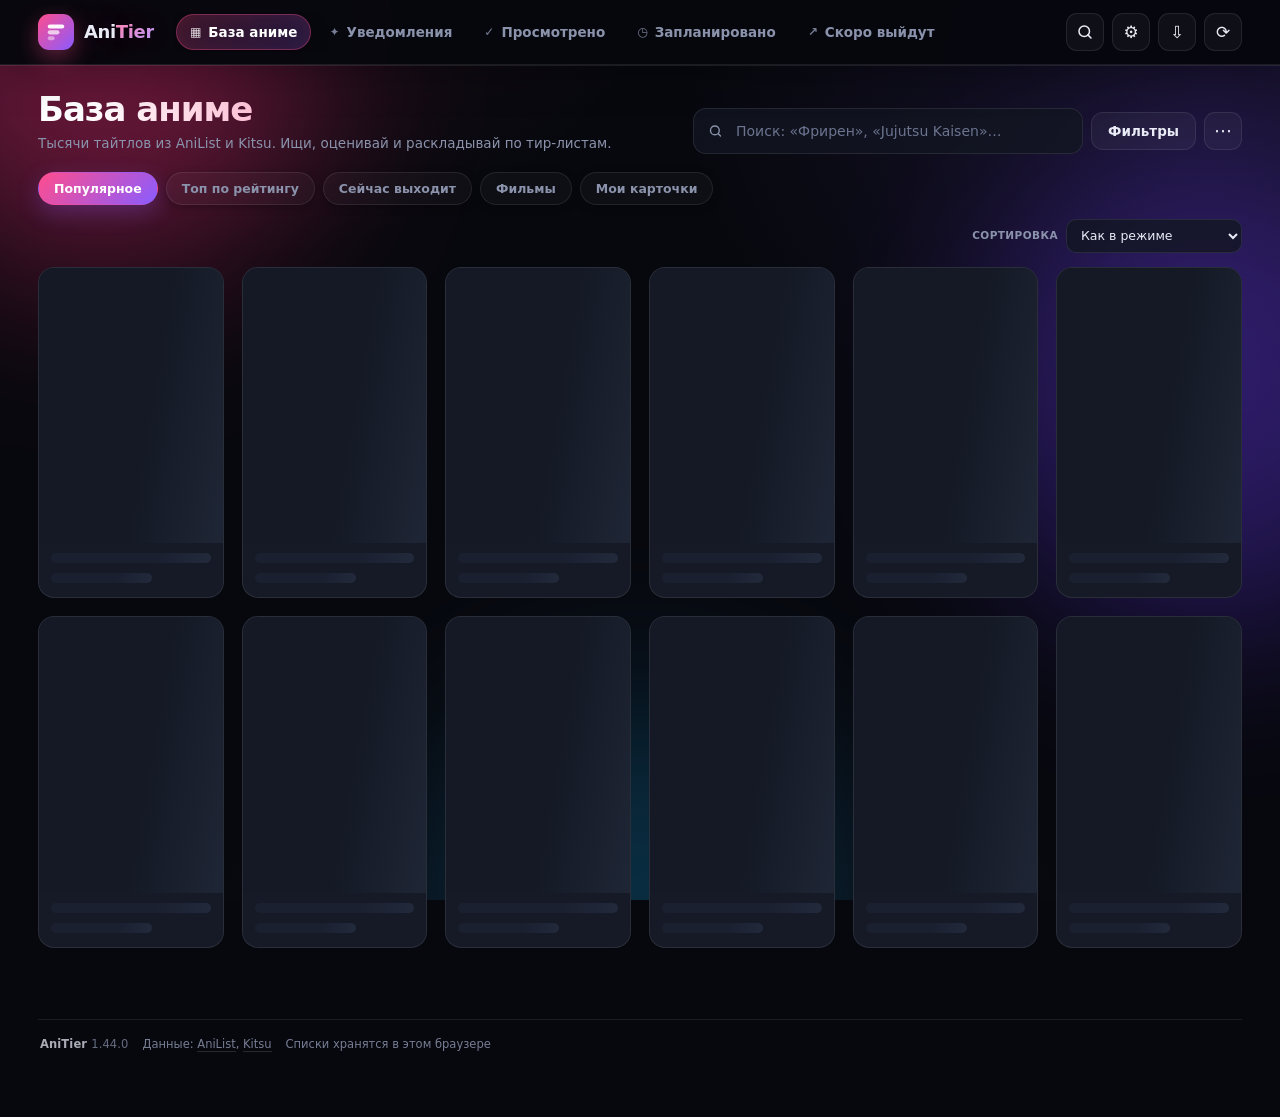
==== index.html @ 74ff4958 "Скачивать обновление прямо в приложении" ====
<!doctype html>
<html lang="ru">
<head>
<meta charset="utf-8">
<meta name="viewport" content="width=device-width, initial-scale=1">
<title>AniTier — база аниме и тир-листы</title>
<meta name="description" content="База аниме, уведомления о премьерах, тир-листы просмотренного и запланированного, календарь скорых премьер.">
<meta http-equiv="Content-Security-Policy" content="default-src 'self' data: blob:; base-uri 'self'; object-src 'none'; script-src 'self' https://accounts.google.com; style-src 'self' 'unsafe-inline' https://fonts.googleapis.com; img-src 'self' data: blob: https:; font-src 'self' data: https://fonts.gstatic.com; connect-src 'self' data: blob: https://graphql.anilist.co https://api.github.com https://kitsu.io https://api.mymemory.translated.net https://translate.googleapis.com https://query.wikidata.org https://www.googleapis.com https://accounts.google.com https://oauth2.googleapis.com; frame-src https://www.tiktok.com; media-src 'self' data: blob: https:; manifest-src 'self'">
<meta name="anitier-google-client-id" content="">
<link rel="icon" href="data:image/svg+xml,%3Csvg xmlns='http://www.w3.org/2000/svg' viewBox='0 0 64 64'%3E%3Cdefs%3E%3ClinearGradient id='g' x1='0' y1='0' x2='1' y2='1'%3E%3Cstop offset='0' stop-color='%23ff4d8d'/%3E%3Cstop offset='1' stop-color='%238a5cff'/%3E%3C/linearGradient%3E%3C/defs%3E%3Crect width='64' height='64' rx='16' fill='url(%23g)'/%3E%3Ctext x='32' y='45' font-family='Arial' font-size='34' font-weight='700' fill='white' text-anchor='middle'%3ES%3C/text%3E%3C/svg%3E">
<link rel="preconnect" href="https://fonts.googleapis.com">
<link rel="preconnect" href="https://fonts.gstatic.com" crossorigin>
<link href="https://fonts.googleapis.com/css2?family=Manrope:wght@400;600;700;800&display=swap" rel="stylesheet">
<link rel="stylesheet" href="styles.css?v=1.44.0">
</head>
<body>

<div class="bg-orbs" aria-hidden="true"><span></span><span></span><span></span></div>

<header class="topbar">
  <a class="brand" href="#" data-action="tab" data-tab="db" aria-label="AniTier — на главную">
    <span class="brand-mark" aria-hidden="true">
      <svg viewBox="0 0 32 32" width="22" height="22"><rect x="4" y="5" width="24" height="6" rx="3" fill="#fff" opacity=".95"/><rect x="4" y="13.5" width="17" height="6" rx="3" fill="#fff" opacity=".7"/><rect x="4" y="22" width="10" height="6" rx="3" fill="#fff" opacity=".45"/></svg>
    </span>
    <span class="brand-name">Ani<span>Tier</span></span>
  </a>

  <nav class="tabs" role="tablist" aria-label="Разделы">
    <button class="tab is-active" role="tab" id="tab-db" aria-selected="true" aria-controls="view-db" tabindex="0" data-action="tab" data-tab="db"><span class="tab-ico" aria-hidden="true">▦</span><span>База аниме</span></button>
    <button class="tab" role="tab" id="tab-notifications" aria-selected="false" aria-controls="view-notifications" tabindex="-1" data-action="tab" data-tab="notifications">
      <span class="tab-ico" aria-hidden="true">✦</span><span>Уведомления</span>
      <b class="badge" id="bell-badge" hidden>0</b>
    </button>
    <button class="tab" role="tab" id="tab-watched" aria-selected="false" aria-controls="view-watched" tabindex="-1" data-action="tab" data-tab="watched">
      <span class="tab-ico" aria-hidden="true">✓</span><span>Просмотрено</span>
      <b class="count" id="count-watched">0</b>
    </button>
    <button class="tab" role="tab" id="tab-planned" aria-selected="false" aria-controls="view-planned" tabindex="-1" data-action="tab" data-tab="planned">
      <span class="tab-ico" aria-hidden="true">◷</span><span>Запланировано</span>
      <b class="count" id="count-planned">0</b>
    </button>
    <button class="tab" role="tab" id="tab-upcoming" aria-selected="false" aria-controls="view-upcoming" tabindex="-1" data-action="tab" data-tab="upcoming"><span class="tab-ico" aria-hidden="true">↗</span><span>Скоро выйдут</span></button>
  </nav>

  <div class="topbar-actions">
    <button class="icon-btn" data-action="open-command" title="Поиск по всему (Ctrl+K)" aria-label="Глобальный поиск">
      <svg viewBox="0 0 24 24" width="18" height="18" fill="none" stroke="currentColor" stroke-width="2" stroke-linecap="round" aria-hidden="true"><circle cx="11" cy="11" r="7"/><path d="M20 20l-4.2-4.2"/></svg>
    </button>
    <button class="icon-btn" data-action="open-settings" title="Настройки" aria-label="Настройки">⚙</button>
    <button class="icon-btn" data-action="open-backup" title="Резервная копия" aria-label="Резервная копия">⇩</button>
    <button class="icon-btn" data-action="refresh" title="Обновить текущую вкладку" aria-label="Обновить">⟳</button>
  </div>
</header>

<main class="wrap">

  <div class="offline-banner" id="offline-banner" hidden>
    <span id="offline-text">⚠ Нет связи с API — показаны демо-данные.</span>
    <button class="btn btn-tiny" data-action="retry-all">Повторить</button>
  </div>

  <!-- ================= БАЗА ================= -->
  <section class="view" id="view-db" role="tabpanel" aria-label="База аниме">
    <div class="section-head">
      <div class="section-title">
        <h1>База аниме</h1>
        <p class="sub">Тысячи тайтлов из AniList и Kitsu. Ищи, оценивай и раскладывай по тир-листам.</p>
      </div>
      <div class="db-tools">
        <div class="search">
          <input id="search-input" type="search" placeholder="Поиск: «Фрирен», «Jujutsu Kaisen»…" autocomplete="off" list="search-history" aria-label="Поиск аниме">
        <datalist id="search-history"></datalist>
        </div>
        <button class="btn btn-ghost filter-toggle" data-action="toggle-filters" aria-expanded="false" aria-controls="db-filters">
          Фильтры <b class="filter-count" id="filter-count" hidden>0</b>
        </button>
        <div class="db-more">
          <button type="button" class="icon-btn db-more-btn" data-action="db-more-menu" aria-haspopup="true" aria-expanded="false" aria-controls="db-more-menu" aria-label="Ещё действия на вкладке">⋯</button>
          <div class="db-more-menu" id="db-more-menu" hidden>
            <div class="db-more-field">
              <span>Язык поиска</span>
              <select id="search-lang" aria-label="Язык поиска">
                <option value="auto">Авто</option>
                <option value="ru">Русский</option>
                <option value="en">English</option>
                <option value="ja">日本語</option>
              </select>
            </div>
            <button type="button" class="db-more-item" data-action="new-custom">＋ Своя карточка</button>
            <button type="button" class="db-more-item" data-action="random-db">🎲 Случайное</button>
            <button type="button" class="db-more-item" id="db-hide-mine" data-action="toggle-hide-mine" aria-pressed="false">Скрыть мои списки</button>
          </div>
        </div>
      </div>
    </div>

    <div class="filters" id="db-filters" hidden>
      <div class="filter-field filter-multi">
        <span id="filter-type-label">Тип</span>
        <button type="button" class="filter-multi-btn" data-action="filter-menu" data-filter-menu="type" aria-haspopup="true" aria-expanded="false" aria-labelledby="filter-type-label">
          <span class="filter-multi-value" data-filter-value="type">Любой</span>
          <span class="filter-multi-caret" aria-hidden="true">▾</span>
        </button>
        <div class="filter-menu" data-filter-panel="type" role="group" aria-labelledby="filter-type-label" hidden></div>
      </div>
      <div class="filter-field filter-multi">
        <span id="filter-status-label">Статус</span>
        <button type="button" class="filter-multi-btn" data-action="filter-menu" data-filter-menu="status" aria-haspopup="true" aria-expanded="false" aria-labelledby="filter-status-label">
          <span class="filter-multi-value" data-filter-value="status">Любой</span>
          <span class="filter-multi-caret" aria-hidden="true">▾</span>
        </button>
        <div class="filter-menu" data-filter-panel="status" role="group" aria-labelledby="filter-status-label" hidden></div>
      </div>
      <div class="filter-field filter-multi">
        <span id="filter-year-label">Год</span>
        <button type="button" class="filter-multi-btn" data-action="filter-menu" data-filter-menu="year" aria-haspopup="true" aria-expanded="false" aria-labelledby="filter-year-label">
          <span class="filter-multi-value" data-filter-value="year">Любой</span>
          <span class="filter-multi-caret" aria-hidden="true">▾</span>
        </button>
        <div class="filter-menu" data-filter-panel="year" role="group" aria-labelledby="filter-year-label" hidden></div>
      </div>
      <div class="filter-field filter-multi">
        <span id="filter-genre-label">Жанр</span>
        <button type="button" class="filter-multi-btn" data-action="filter-menu" data-filter-menu="genre" aria-haspopup="true" aria-expanded="false" aria-labelledby="filter-genre-label">
          <span class="filter-multi-value" data-filter-value="genre">Любой</span>
          <span class="filter-multi-caret" aria-hidden="true">▾</span>
        </button>
        <div class="filter-menu" data-filter-panel="genre" role="group" aria-labelledby="filter-genre-label" hidden></div>
      </div>
      <div class="filter-field filter-multi filter-tags">
        <span id="filter-tags-label">Теги</span>
        <button type="button" class="filter-multi-btn" data-action="filter-menu" data-filter-menu="tags" aria-haspopup="true" aria-expanded="false" aria-labelledby="filter-tags-label">
          <span class="filter-multi-value" data-filter-value="tags">Любой</span>
          <span class="filter-multi-caret" aria-hidden="true">▾</span>
        </button>
        <div class="filter-menu filter-menu-wide" data-filter-panel="tags" role="group" aria-labelledby="filter-tags-label" hidden></div>
      </div>
      <label class="filter-field filter-score-field">
        <span>Рейтинг <b class="filter-score-value" id="filter-score-value">Любой</b></span>
        <input id="filter-score" data-filter="minScore" type="range" min="0" max="10" step="1" value="0" aria-label="Минимальный рейтинг">
        <span class="filter-score-scale" aria-hidden="true"><span>0</span><span>5</span><span>10</span></span>
      </label>
      <button class="btn btn-ghost filter-reset" data-action="reset-filters">Сбросить</button>
    </div>

    <div class="chips" id="db-modes">
      <button class="chip is-active" data-action="mode" data-mode="popular">Популярное</button>
      <button class="chip" data-action="mode" data-mode="score">Топ по рейтингу</button>
      <button class="chip" data-action="mode" data-mode="airing">Сейчас выходит</button>
      <button class="chip" data-action="mode" data-mode="movie">Фильмы</button>
      <button class="chip" data-action="mode" data-mode="custom">Мои карточки</button>
      <button class="chip" data-action="random-db" style="display:none" aria-hidden="true">Случайное</button>
    </div>

    <div class="db-sort-row">
      <label class="filter-field db-sort-field">
        <span>Сортировка</span>
        <select id="db-sort" data-db-sort aria-label="Сортировка базы">
          <option value="default">Как в режиме</option>
          <option value="popular">По популярности</option>
          <option value="score">По оценке</option>
          <option value="newest">Сначала новые</option>
          <option value="title">По названию</option>
        </select>
      </label>
    </div>

    <section class="continue-block" id="continue-block" aria-label="Продолжить просмотр" hidden>
      <div class="continue-head">
        <h2>Продолжить просмотр</h2>
        <span class="sub">Начатые тайтлы из «Просмотрено»</span>
        <button type="button" class="chip continue-toggle" data-action="toggle-continue" aria-expanded="true" aria-controls="continue-row">Свернуть</button>
      </div>
      <div class="continue-row" id="continue-row"></div>
    </section>

    <div class="db-status" id="db-status" role="status" aria-live="polite"></div>
    <div class="grid" id="db-grid"></div>
    <div class="load-row">
      <button class="btn btn-ghost" data-action="load-more" id="db-more" hidden>Следующая страница</button>
    </div>
    <div class="db-sentinel" id="db-sentinel" aria-hidden="true"></div>
  </section>

  <!-- ================= УВЕДОМЛЕНИЯ ================= -->
  <section class="view" id="view-notifications" role="tabpanel" aria-label="Уведомления" hidden>
    <div class="section-head">
      <div class="section-title">
        <h1>Уведомления</h1>
        <p class="sub">Свежие премьеры и только что завершившиеся тайтлы. Отмечай просмотренные серии прямо в списке.</p>
      </div>
      <button class="btn btn-ghost" data-action="refresh-notifications">Обновить</button>
    </div>
    <div class="notif-feed" id="notif-list"></div>
  </section>

  <!-- ================= ПРОСМОТРЕНО ================= -->
  <section class="view" id="view-watched" role="tabpanel" aria-label="Просмотрено" hidden>
    <div class="section-head">
      <div class="section-title">
        <h1>Просмотрено</h1>
        <p class="sub">Разложи тайтлы по тирам — от S до F. Карточки перетаскиваются мышью или долгим нажатием.</p>
      </div>
      <div class="head-actions">
        <button class="btn btn-ghost" data-action="find-more">+ Добавить тайтл</button>
        <div class="list-more">
          <button type="button" class="icon-btn list-more-btn" data-action="list-more-menu" data-list="watched" aria-haspopup="true" aria-expanded="false" aria-label="Ещё действия">⋯</button>
          <div class="list-more-menu" data-list-menu="watched" hidden>
            <button type="button" class="list-more-item" data-action="open-stats">Статистика</button>
            <button type="button" class="list-more-item" data-action="exchange-export" data-list="watched">Экспорт</button>
            <button type="button" class="list-more-item" data-action="exchange-import">Импорт</button>
          </div>
        </div>
      </div>
    </div>
    <div class="list-summary" id="summary-watched"></div>
    <div class="list-tools" id="list-tools-watched" data-list-tools="watched"></div>
    <div class="db-status" id="list-status-watched" role="status" aria-live="polite"></div>
    <div class="tierlist" id="tiers-watched"></div>
  </section>

  <!-- ================= ЗАПЛАНИРОВАНО ================= -->
  <section class="view" id="view-planned" role="tabpanel" aria-label="Запланировано посмотреть" hidden>
    <div class="section-head">
      <div class="section-title">
        <h1>Запланировано посмотреть</h1>
        <p class="sub">Собери вишлист и расставь приоритеты по тирам: что смотреть первым.</p>
      </div>
      <div class="head-actions">
        <button class="btn btn-ghost" data-action="find-more">+ Добавить тайтл</button>
        <div class="list-more">
          <button type="button" class="icon-btn list-more-btn" data-action="list-more-menu" data-list="planned" aria-haspopup="true" aria-expanded="false" aria-label="Ещё действия">⋯</button>
          <div class="list-more-menu" data-list-menu="planned" hidden>
            <button type="button" class="list-more-item" data-action="random-planned" data-list="planned">🎲 Что посмотреть?</button>
            <button type="button" class="list-more-item" data-action="exchange-export" data-list="planned">Экспорт</button>
            <button type="button" class="list-more-item" data-action="exchange-import">Импорт</button>
          </div>
        </div>
      </div>
    </div>
    <div class="list-summary" id="summary-planned"></div>
    <div class="list-tools" id="list-tools-planned" data-list-tools="planned"></div>
    <div class="db-status" id="list-status-planned" role="status" aria-live="polite"></div>
    <div class="tierlist" id="tiers-planned"></div>
  </section>

  <!-- ================= СКОРО ВЫЙДУТ ================= -->
  <section class="view" id="view-upcoming" role="tabpanel" aria-label="Скоро выйдут" hidden>
    <div class="section-head">
      <div class="section-title">
        <h1>Скоро выйдут</h1>
        <p class="sub">Премьеры с завтрашнего дня до трёх месяцев вперёд. Тайтлы из «Просмотрено» и «Запланировано» сюда не попадают.</p>
      </div>
      <button class="btn btn-ghost" data-action="refresh-upcoming">Обновить</button>
    </div>
    <div class="upcoming-tools" id="upcoming-tools">
      <div class="upcoming-bar">
        <div class="search">
          <input id="upcoming-search" type="search" placeholder="Поиск премьеры: название, жанр, студия" autocomplete="off" aria-label="Поиск премьеры">
        </div>
        <button class="btn btn-ghost" type="button" id="upcoming-mine" data-action="toggle-upcoming-mine" aria-pressed="false"><span class="when-wide">Только мои серии</span><span class="when-narrow">Мои серии</span></button>
        <button class="btn btn-ghost filter-toggle" type="button" data-action="toggle-upcoming-filters" aria-expanded="false" aria-controls="upcoming-filters">
          Фильтры <b class="filter-count" id="upcoming-filter-count" hidden>0</b>
        </button>
        <div class="upcoming-more">
          <button type="button" class="icon-btn" data-action="upcoming-more-menu" aria-haspopup="true" aria-expanded="false" aria-controls="upcoming-more-menu" aria-label="Ещё действия">⋯</button>
          <div class="upcoming-more-menu" id="upcoming-more-menu" hidden>
            <button type="button" class="upcoming-more-item" data-action="export-ics">Экспорт .ics</button>
            <button type="button" class="upcoming-more-item" data-action="reset-upcoming">Сбросить фильтры</button>
          </div>
        </div>
      </div>
      <div class="filters upcoming-filters" id="upcoming-filters" hidden>
        <label class="filter-field">
          <span>Тип</span>
          <select id="upcoming-type" data-upcoming="type" aria-label="Тип премьеры">
            <option value="">Любой</option>
          </select>
        </label>
        <label class="filter-field">
          <span>Жанр</span>
          <select id="upcoming-genre" data-upcoming="genre" aria-label="Жанр премьеры">
            <option value="">Любой</option>
          </select>
        </label>
        <label class="filter-field">
          <span>Месяц</span>
          <select id="upcoming-month" data-upcoming="month" aria-label="Месяц премьеры">
            <option value="">Все месяцы</option>
          </select>
        </label>
        <label class="filter-field">
          <span>Порядок</span>
          <select id="upcoming-sort" data-upcoming="sort" aria-label="Порядок премьер">
            <option value="date">По дате</option>
            <option value="title">По названию</option>
          </select>
        </label>
      </div>
    </div>
    <div class="db-status" id="upcoming-status" role="status" aria-live="polite"></div>
    <div class="grid upcoming-grid" id="upcoming-grid"></div>
  </section>

  <footer class="footer">
    <span class="footer-brand">AniTier <span id="footer-version"></span></span>
    <span class="footer-item">Данные: <a href="https://anilist.co" target="_blank" rel="noopener">AniList</a>, <a href="https://kitsu.io" target="_blank" rel="noopener">Kitsu</a></span>
    <span class="footer-item">Списки хранятся в этом браузере</span>
  </footer>
</main>

<!-- ================= МОДАЛКА ================= -->
<div class="modal" id="modal" hidden>
  <div class="modal-backdrop" data-action="close-modal"></div>
  <div class="modal-panel" role="dialog" aria-modal="true" aria-labelledby="modal-title" aria-describedby="modal-content" tabindex="-1">
    <button class="modal-close" data-action="close-modal" aria-label="Закрыть">✕</button>
    <div id="modal-content"></div>
  </div>
</div>

<!-- ================= ОБМЕН ТИР-ЛИСТАМИ ================= -->
<div class="modal" id="exchange-modal" hidden>
  <div class="modal-backdrop" data-action="close-exchange"></div>
  <div class="modal-panel exchange-panel" id="exchange-panel" role="dialog" aria-modal="true" aria-labelledby="exchange-title" aria-describedby="exchange-content" tabindex="-1">
    <button class="modal-close" data-action="close-exchange" aria-label="Закрыть">✕</button>
    <div class="exchange-content" id="exchange-content"></div>
  </div>
</div>

<!-- ================= РЕЗЕРВНАЯ КОПИЯ ================= -->
<div class="modal" id="backup-modal" hidden>
  <div class="modal-backdrop" data-action="close-backup"></div>
  <div class="modal-panel backup-panel" id="backup-panel" role="dialog" aria-modal="true" aria-labelledby="backup-title" aria-describedby="backup-content" tabindex="-1">
    <button class="modal-close" data-action="close-backup" aria-label="Закрыть">✕</button>
    <div class="backup-content" id="backup-content"></div>
  </div>
</div>

<!-- ================= НАСТРОЙКИ ================= -->
<div class="modal" id="settings-modal" hidden>
  <div class="modal-backdrop" data-action="close-settings"></div>
  <div class="modal-panel backup-panel" id="settings-panel" role="dialog" aria-modal="true" aria-labelledby="settings-title" aria-describedby="settings-content" tabindex="-1">
    <button class="modal-close" data-action="close-settings" aria-label="Закрыть">✕</button>
    <div class="backup-content" id="settings-content"></div>
  </div>
</div>

<!-- ================= ГЛОБАЛЬНЫЙ ПОИСК ================= -->
<div class="modal command-modal" id="command-modal" hidden>
  <div class="modal-backdrop" data-action="close-command"></div>
  <div class="modal-panel command-panel" id="command-panel" role="dialog" aria-modal="true" aria-labelledby="command-title" aria-describedby="command-desc" tabindex="-1">
    <button class="modal-close" data-action="close-command" aria-label="Закрыть">✕</button>
    <div class="command-content">
      <h2 class="visually-hidden" id="command-title">Поиск по AniTier</h2>
      <div class="command-search">
        <span class="command-search-icon" aria-hidden="true">⌕</span>
        <input id="command-input" type="search" placeholder="Тайтл, список или база…" autocomplete="off" aria-label="Поиск по всему" role="combobox" aria-autocomplete="list" aria-expanded="true" aria-controls="command-results">
        <kbd class="command-key">Esc</kbd>
      </div>
      <div class="command-results" id="command-results" role="listbox" aria-label="Результаты поиска"></div>
      <div class="command-hint" id="command-desc">
        <span><kbd>↑</kbd><kbd>↓</kbd> выбрать</span>
        <span><kbd>Enter</kbd> открыть</span>
        <span><kbd>Ctrl</kbd>+<kbd>K</kbd> закрыть</span>
      </div>
    </div>
  </div>
</div>

<!-- ================= СТАТИСТИКА ================= -->
<div class="modal" id="stats-modal" hidden>
  <div class="modal-backdrop" data-action="close-stats"></div>
  <div class="modal-panel stats-panel" id="stats-panel" role="dialog" aria-modal="true" aria-labelledby="stats-title" aria-describedby="stats-content" tabindex="-1">
    <button class="modal-close" data-action="close-stats" aria-label="Закрыть">✕</button>
    <div class="stats-content" id="stats-content"></div>
  </div>
</div>

<!-- ================= СВОЯ КАРТОЧКА ================= -->
<div class="modal" id="custom-modal" hidden>
  <div class="modal-backdrop" data-action="close-custom"></div>
  <div class="modal-panel custom-panel" id="custom-panel" role="dialog" aria-modal="true" aria-labelledby="custom-title" aria-describedby="custom-content" tabindex="-1">
    <button class="modal-close" data-action="close-custom" aria-label="Закрыть">✕</button>
    <div class="custom-content" id="custom-content"></div>
  </div>
</div>

<!-- ================= МОМЕНТ ================= -->
<div class="modal" id="moment-modal" hidden>
  <div class="modal-backdrop" data-action="close-moment"></div>
  <div class="modal-panel custom-panel" id="moment-panel" role="dialog" aria-modal="true" aria-labelledby="moment-title" aria-describedby="moment-content" tabindex="-1">
    <button class="modal-close" data-action="close-moment" aria-label="Закрыть">✕</button>
    <div class="custom-content" id="moment-content"></div>
  </div>
</div>

<div class="update-card" id="update-card" role="status" aria-live="polite" hidden></div>
<div id="toasts" role="status" aria-live="polite" aria-atomic="false"></div>

<script src="tags.js?v=1.44.0" defer></script>
<script src="titles-ru-anilist.js?v=1.44.0" defer></script>
<script src="titles-ru.js?v=1.44.0" defer></script>
<script src="changelog.js?v=1.44.0" defer></script>
<script src="core.js?v=1.44.0" defer></script>
<script src="app-store.js?v=1.44.0" defer></script>
<script src="app-api.js?v=1.44.0" defer></script>
<script src="app-render-cards.js?v=1.44.0" defer></script>
<script src="app-render-lists.js?v=1.44.0" defer></script>
<script src="app-render-screens.js?v=1.44.0" defer></script>
<script src="app-render-modals.js?v=1.44.0" defer></script>
<script src="app-render-exchange.js?v=1.44.0" defer></script>
<script src="app-render-png.js?v=1.44.0" defer></script>
<script src="app-render-settings.js?v=1.44.0" defer></script>
<script src="app-render-command.js?v=1.44.0" defer></script>
<script src="app-ctrl-catalog.js?v=1.44.0" defer></script>
<script src="app-ctrl-notifications.js?v=1.44.0" defer></script>
<script src="app-ctrl-upcoming.js?v=1.44.0" defer></script>
<script src="app-ctrl-backup.js?v=1.44.0" defer></script>
<script src="app-ctrl-posters.js?v=1.44.0" defer></script>
<script src="app-ctrl-moments.js?v=1.44.0" defer></script>
<script src="app-ctrl-settings.js?v=1.44.0" defer></script>
<script src="app-ctrl-diagnostics.js?v=1.44.0" defer></script>
<script src="app-ctrl-gestures.js?v=1.44.0" defer></script>
<script src="app-ctrl-safety.js?v=1.44.0" defer></script>
<script src="app.js?v=1.44.0" defer></script>
<button class="scroll-top" id="scroll-top" type="button" aria-label="Наверх" title="Наверх">↑</button>
</body>
</html>
---- styles.css ----
/* ============================================================
   AniTier — anime database & tier lists
   ============================================================ */

:root {
  --bg: #07080e;
  --panel: rgba(19, 23, 34, .78);
  --panel-solid: #12151f;
  --panel-2: #151a26;
  --line: rgba(255, 255, 255, .085);
  --line-strong: rgba(255, 255, 255, .16);
  --text: #e9ecf6;
  --muted: #8b93ac;
  --accent: #ff4d8d;
  --accent-2: #8a5cff;
  --accent-3: #38bdf8;
  --good: #34d399;
  --radius: 16px;
  --shadow: 0 22px 60px rgba(0, 0, 0, .45);
  --font: 'Manrope', system-ui, -apple-system, 'Segoe UI', Roboto, sans-serif;
}

* { box-sizing: border-box; }
[hidden] { display: none !important; }

html { scroll-behavior: smooth; }

body {
  margin: 0;
  min-height: 100vh;
  color: var(--text);
  background: var(--bg);
  font-family: var(--font);
  font-size: 15px;
  line-height: 1.45;
  overflow-x: hidden;
  -webkit-font-smoothing: antialiased;
}

body.no-scroll { overflow: hidden; }
html.no-scroll { overflow: hidden; }

a { color: inherit; text-decoration: none; }
a:hover { color: #fff; }

img { max-width: 100%; color: transparent; background-color: #0b0e16; }
button { font-family: inherit; }

::selection { background: rgba(255, 77, 141, .35); }

:focus-visible {
  outline: 2px solid var(--accent);
  outline-offset: 2px;
}

/* ---------- фон ---------- */
.bg-orbs {
  position: fixed;
  inset: 0;
  z-index: -1;
  overflow: hidden;
  pointer-events: none;
  background:
    radial-gradient(900px 600px at 12% -10%, rgba(255, 77, 141, .10), transparent 60%),
    radial-gradient(900px 700px at 95% 8%, rgba(138, 92, 255, .12), transparent 60%),
    radial-gradient(700px 500px at 50% 110%, rgba(56, 189, 248, .07), transparent 65%),
    #07080e;
}
.bg-orbs span {
  position: absolute;
  border-radius: 50%;
  filter: blur(90px);
  opacity: .35;
  animation: float 20s ease-in-out infinite alternate;
}
.bg-orbs span:nth-child(1) { width: 420px; height: 420px; background: #ff2d7a; top: -140px; left: -110px; }
.bg-orbs span:nth-child(2) { width: 460px; height: 460px; background: #6d3bff; top: 18%; right: -160px; animation-delay: -6s; }
.bg-orbs span:nth-child(3) { width: 380px; height: 380px; background: #0ea5e9; bottom: -180px; left: 35%; animation-delay: -12s; opacity: .2; }

@keyframes float {
  from { transform: translate3d(0, 0, 0) scale(1); }
  to   { transform: translate3d(30px, 40px, 0) scale(1.08); }
}

/* ---------- шапка ---------- */
.topbar {
  position: sticky;
  top: 0;
  z-index: 60;
  display: flex;
  align-items: center;
  gap: 20px;
  padding: 12px clamp(14px, 3.4vw, 38px);
  background: rgba(7, 8, 14, .97);
  border-bottom: 1px solid var(--line);
}

.brand {
  display: inline-flex;
  align-items: center;
  gap: 10px;
  flex: none;
  font-weight: 800;
  font-size: 18px;
  letter-spacing: -.02em;
}
.brand-mark {
  width: 36px;
  height: 36px;
  border-radius: 11px;
  display: grid;
  place-items: center;
  background: linear-gradient(135deg, #ff4d8d, #8a5cff);
  box-shadow: 0 8px 22px rgba(255, 77, 141, .35);
}
.brand-name span {
  background: linear-gradient(135deg, #ff8bb5, #b79bff);
  -webkit-background-clip: text;
  background-clip: text;
  color: transparent;
}

.tabs {
  display: flex;
  align-items: center;
  gap: 4px;
  flex: 1;
  min-width: 0;
  overflow-x: auto;
  scrollbar-width: none;
  padding: 2px;
}
.tabs::-webkit-scrollbar { display: none; }

.tab {
  display: inline-flex;
  align-items: center;
  gap: 7px;
  padding: 9px 13px;
  border-radius: 999px;
  border: 1px solid transparent;
  background: transparent;
  color: var(--muted);
  font-size: 13.5px;
  font-weight: 700;
  white-space: nowrap;
  cursor: pointer;
  transition: color .18s, background .18s, border-color .18s, box-shadow .18s;
}
.tab:hover { color: #fff; background: rgba(255, 255, 255, .05); }
.tab.is-active {
  color: #fff;
  background: linear-gradient(135deg, rgba(255, 77, 141, .20), rgba(138, 92, 255, .20));
  border-color: rgba(255, 77, 141, .38);
  box-shadow: inset 0 0 24px rgba(255, 77, 141, .10), 0 6px 18px rgba(0, 0, 0, .25);
}
.tab-ico { font-size: 12px; opacity: .85; }

.badge {
  min-width: 18px;
  padding: 1px 6px;
  border-radius: 999px;
  background: linear-gradient(135deg, #ff4d8d, #ff2d6f);
  color: #fff;
  font-size: 10px;
  font-weight: 800;
  line-height: 16px;
  text-align: center;
  box-shadow: 0 0 12px rgba(255, 77, 141, .6);
}
.count {
  min-width: 18px;
  padding: 1px 6px;
  border-radius: 999px;
  background: rgba(255, 255, 255, .09);
  color: var(--muted);
  font-size: 10px;
  font-weight: 800;
  line-height: 16px;
  text-align: center;
}
.tab.is-active .count { color: #fff; background: rgba(255, 255, 255, .18); }

.topbar-actions { display: flex; align-items: center; gap: 8px; flex: none; }

.icon-btn {
  width: 38px;
  height: 38px;
  border-radius: 11px;
  border: 1px solid var(--line);
  background: rgba(255, 255, 255, .04);
  color: var(--text);
  font-size: 17px;
  line-height: 1;
  cursor: pointer;
  display: grid;
  place-items: center;
  transition: .2s;
}
.icon-btn:hover { background: rgba(255, 255, 255, .1); border-color: var(--line-strong); transform: translateY(-1px); }
.icon-btn:active { transform: translateY(0) rotate(90deg); }

/* ---------- каркас ---------- */
.wrap {
  max-width: 1480px;
  margin: 0 auto;
  padding: 26px clamp(14px, 3.4vw, 38px) 60px;
}

.view { animation: fadeUp .35s ease both; }
@keyframes fadeUp {
  from { opacity: 0; transform: translateY(10px); }
  to   { opacity: 1; transform: none; }
}

.section-head {
  display: flex;
  align-items: flex-end;
  justify-content: space-between;
  gap: 18px;
  flex-wrap: wrap;
  margin-bottom: 18px;
}
.section-title h1 {
  margin: 0 0 6px;
  font-size: clamp(24px, 2.8vw, 34px);
  letter-spacing: -.03em;
  line-height: 1.1;
  background: linear-gradient(110deg, #fff 10%, #ffb3cd 45%, #b79bff 90%);
  -webkit-background-clip: text;
  background-clip: text;
  color: transparent;
}
.sub { margin: 0; color: var(--muted); font-size: 13.5px; max-width: 620px; }
.head-actions { display: flex; gap: 8px; flex-wrap: wrap; }
.db-tools { display: flex; align-items: center; gap: 8px; flex-wrap: wrap; }

.lang-field { display: inline-flex; align-items: center; gap: 7px; }
.lang-field > span {
  color: var(--muted);
  font-size: 10.5px;
  font-weight: 700;
  letter-spacing: .04em;
  text-transform: uppercase;
}
.lang-field select {
  min-height: 43px;
  padding: 8px 30px 8px 11px;
  border: 1px solid var(--line);
  border-radius: 11px;
  background: var(--panel);
  color: var(--text);
  font: inherit;
  font-size: 13px;
  font-weight: 600;
  cursor: pointer;
}
.lang-field select:focus {
  outline: none;
  border-color: rgba(255, 77, 141, .55);
  box-shadow: 0 0 0 3px rgba(255, 77, 141, .10);
}

/* ---------- подвал: одна тихая строка ---------- */
.footer {
  display: flex;
  flex-wrap: wrap;
  align-items: center;
  gap: 4px 14px;
  margin-top: 44px;
  padding: 16px 2px 4px;
  border-top: 1px solid var(--line);
  color: var(--muted);
  font-size: 11.5px;
  line-height: 1.5;
}
.footer-brand {
  font-weight: 700;
  letter-spacing: .01em;
  color: var(--text);
  opacity: .72;
}
.footer-brand span { font-weight: 500; color: var(--muted); }
.footer-item { opacity: .85; }
.footer a {
  color: inherit;
  text-decoration: none;
  border-bottom: 1px solid var(--line-strong);
  transition: color .15s ease, border-color .15s ease;
}
.footer a:hover { color: var(--text); border-color: var(--accent); }
.footer a:focus-visible {
  outline: 2px solid var(--accent);
  outline-offset: 2px;
  border-radius: 3px;
}

/* ---------- уведомление об офлайне ---------- */
.offline-banner {
  display: flex;
  align-items: center;
  justify-content: space-between;
  gap: 14px;
  flex-wrap: wrap;
  margin-bottom: 18px;
  padding: 11px 16px;
  border-radius: 13px;
  border: 1px solid rgba(255, 190, 90, .35);
  background: rgba(255, 190, 90, .08);
  color: #ffd79a;
  font-size: 13px;
}

/* ---------- поиск ---------- */
.search { position: relative; }
.search::before {
  content: '';
  position: absolute;
  left: 15px;
  top: 50%;
  width: 15px;
  height: 15px;
  transform: translateY(-50%);
  background: url("data:image/svg+xml,%3Csvg xmlns='http://www.w3.org/2000/svg' viewBox='0 0 24 24' fill='none' stroke='%238b93ac' stroke-width='2.2' stroke-linecap='round'%3E%3Ccircle cx='11' cy='11' r='7'/%3E%3Cpath d='m20 20-3.5-3.5'/%3E%3C/svg%3E") center/contain no-repeat;
  pointer-events: none;
}
.search input {
  width: min(390px, 78vw);
  padding: 12px 16px 12px 42px;
  border-radius: 13px;
  border: 1px solid var(--line);
  background: var(--panel);
  color: var(--text);
  font: inherit;
  font-size: 14px;
  transition: border-color .2s, box-shadow .2s, background .2s;
  -webkit-appearance: none;
}
.search input::placeholder { color: #6c7490; }
.search input:focus {
  outline: none;
  border-color: rgba(255, 77, 141, .55);
  box-shadow: 0 0 0 4px rgba(255, 77, 141, .10);
  background: rgba(24, 28, 42, .95);
}
.search input::-webkit-search-cancel-button { filter: invert(.6); }

.filter-toggle.is-active {
  color: #fff;
  border-color: rgba(255, 77, 141, .45);
  background: rgba(255, 77, 141, .12);
}
.filter-count {
  display: inline-flex;
  align-items: center;
  justify-content: center;
  min-width: 18px;
  height: 18px;
  margin-left: 3px;
  padding: 0 5px;
  border-radius: 999px;
  background: linear-gradient(135deg, #ff4d8d, #8a5cff);
  color: #fff;
  font-size: 10px;
  line-height: 1;
}
.filter-count[hidden] { display: none; }

/* ---------- фильтры поиска ---------- */
.filters {
  display: grid;
  grid-template-columns: repeat(auto-fit, minmax(148px, 1fr));
  align-items: end;
  gap: 10px;
  margin: -4px 0 18px;
  padding: 14px;
  border: 1px solid var(--line);
  border-radius: 15px;
  background: rgba(255, 255, 255, .025);
}
.filters[hidden] { display: none; }
.filter-field { display: flex; flex-direction: column; gap: 5px; min-width: 0; position: relative; }
.filter-field > span {
  color: var(--muted);
  font-size: 10.5px;
  font-weight: 700;
  letter-spacing: .04em;
  text-transform: uppercase;
}
.filter-field select {
  width: 100%;
  min-height: 37px;
  padding: 7px 30px 7px 10px;
  border: 1px solid var(--line);
  border-radius: 10px;
  background: var(--panel);
  color: var(--text);
  font: inherit;
  font-size: 12.5px;
  cursor: pointer;
}
.filter-field select:focus {
  outline: none;
  border-color: rgba(255, 77, 141, .55);
  box-shadow: 0 0 0 3px rgba(255, 77, 141, .10);
}
.filter-reset { min-height: 37px; }

/* ---------- фильтры: несколько значений ---------- */
.filter-multi-btn {
  display: flex;
  align-items: center;
  justify-content: space-between;
  gap: 8px;
  width: 100%;
  min-height: 37px;
  padding: 7px 10px;
  border: 1px solid var(--line);
  border-radius: 10px;
  background: var(--panel);
  color: var(--text);
  font: inherit;
  font-size: 12.5px;
  text-align: left;
  cursor: pointer;
}
.filter-multi-btn:hover { border-color: var(--line-strong); }
.filter-multi-btn.has-value { border-color: rgba(255, 77, 141, .45); }
.filter-multi-value {
  overflow: hidden;
  text-overflow: ellipsis;
  white-space: nowrap;
}
.filter-multi-caret { flex: none; color: var(--muted); font-size: 9px; }
.filter-menu {
  position: absolute;
  z-index: 45;
  left: 0;
  right: 0;
  top: calc(100% + 6px);
  min-width: 180px;
  max-height: 260px;
  overflow: auto;
  padding: 6px;
  border: 1px solid var(--line-strong);
  border-radius: 12px;
  background: #11151f;
  box-shadow: 0 18px 40px rgba(0, 0, 0, .55);
}
.filter-menu[hidden] { display: none; }
.filter-option {
  display: flex;
  align-items: center;
  gap: 8px;
  padding: 7px 8px;
  border-radius: 8px;
  color: var(--text);
  font-size: 12.5px;
  cursor: pointer;
}
.filter-option:hover { background: rgba(255, 255, 255, .06); }
.filter-option input {
  flex: none;
  width: 15px;
  height: 15px;
  margin: 0;
  accent-color: var(--accent);
}
.filter-score-field { min-width: 0; }
.filter-score-value {
  color: var(--text);
  font-size: 11px;
  font-weight: 800;
  letter-spacing: 0;
  text-transform: none;
}
.filter-score-field input[type="range"] {
  width: 100%;
  margin: 9px 0 1px;
  accent-color: var(--accent);
  cursor: pointer;
}
.filter-score-scale {
  display: flex;
  justify-content: space-between;
  color: var(--muted);
  font-size: 9.5px;
}

/* Теги: широкое меню с поиском и группами */
.filter-menu-wide {
  width: min(320px, calc(100vw - 40px));
  right: auto;
  max-height: none;
  overflow: hidden;
  display: flex;
  flex-direction: column;
}
.filter-menu-wide[hidden] { display: none; }
.filter-menu-search {
  flex: none;
  padding: 2px 2px 7px;
  background: #11151f;
}
.filter-menu-search input {
  width: 100%;
  min-height: 33px;
  padding: 6px 9px;
  border: 1px solid var(--line);
  border-radius: 8px;
  background: rgba(255, 255, 255, .05);
  color: var(--text);
  font: inherit;
  font-size: 12.5px;
}
.filter-menu-search input:focus {
  outline: none;
  border-color: rgba(255, 77, 141, .5);
}
.filter-menu-scroll {
  min-height: 0;
  max-height: 228px;
  overflow: auto;
}
.filter-menu-group {
  padding: 9px 8px 4px;
  color: var(--muted);
  font-size: 9.5px;
  font-weight: 800;
  letter-spacing: .06em;
  text-transform: uppercase;
}
.filter-option[hidden] { display: none; }
.filter-menu-group[hidden] { display: none; }

/* ---------- фильтры «Скоро выйдут» ---------- */
.upcoming-tools .search { grid-column: 1 / -1; }
.upcoming-tools .search input { width: 100%; }

/* ---------- поиск и фильтры в тир-листах ---------- */
.list-tools { margin-top: 0; }
.list-bar {
  display: flex;
  align-items: center;
  gap: 8px;
  flex-wrap: wrap;
  margin-bottom: 10px;
}
.list-bar .search { flex: 1 1 260px; min-width: 0; }
.list-bar .search input { width: 100%; }
.list-bar .filter-toggle { flex: none; }
.list-filters { margin: 0 0 14px; }
.when-narrow { display: none; }
@media (max-width: 560px) {
  .when-wide { display: none; }
  .when-narrow { display: inline; }
}

.db-status {
  min-height: 18px;
  margin: -6px 0 12px;
  color: var(--muted);
  font-size: 11.5px;
}
.db-status:empty { display: none; }
.db-sentinel { width: 100%; height: 1px; }

/* ---------- чипы ---------- */
.chips { display: flex; gap: 8px; flex-wrap: wrap; margin-bottom: 20px; }
.chip {
  padding: 8px 15px;
  border-radius: 999px;
  border: 1px solid var(--line);
  background: rgba(255, 255, 255, .03);
  color: var(--muted);
  font-size: 12.5px;
  font-weight: 700;
  cursor: pointer;
  transition: .18s;
}
.chip:hover { color: #fff; border-color: var(--line-strong); }
.chip.is-active {
  color: #fff;
  border-color: transparent;
  background: linear-gradient(135deg, #ff4d8d, #8a5cff);
  box-shadow: 0 8px 22px rgba(138, 92, 255, .28);
}

/* ---------- сетка и карточки ---------- */
.grid {
  display: grid;
  grid-template-columns: repeat(auto-fill, minmax(168px, 1fr));
  gap: 18px;
}

.card {
  position: relative;
  border-radius: var(--radius);
  border: 1px solid var(--line);
  background: var(--panel-2);
  overflow: hidden;
  cursor: pointer;
  transition: transform .22s ease, box-shadow .22s ease, border-color .22s ease;
}
.card:hover, .card:focus-visible {
  transform: translateY(-6px);
  border-color: rgba(255, 77, 141, 0.5);
  box-shadow: 0 28px 54px rgba(8, 10, 18, .62), 0 0 0 1px rgba(255, 77, 141, 0.18);
}
.card .poster {
  position: relative;
  aspect-ratio: 2 / 3;
  overflow: hidden;
  background: #0b0e16;
}
.card .poster img {
  width: 100%;
  height: 100%;
  object-fit: cover;
  display: block;
  transition: transform .6s cubic-bezier(.2, .7, .3, 1);
}
.card:hover .poster img { transform: scale(1.055); }
.poster-shade {
  position: absolute;
  inset: 0;
  background: linear-gradient(to top, rgba(5, 6, 11, .95) 0%, rgba(5, 6, 11, .18) 32%, transparent 58%);
  pointer-events: none;
}

.badge-score, .badge-eps {
  position: absolute;
  top: 8px;
  z-index: 2;
  padding: 4px 8px;
  border-radius: 8px;
  font-size: 11px;
  font-weight: 800;
  line-height: 1.2;
  background: rgba(6, 8, 14, .88);
  border: 1px solid rgba(255, 255, 255, .12);
}
.badge-score { left: 8px; color: #ffd166; }
.badge-eps { right: 8px; color: #dbe2f4; }

.card-actions {
  position: absolute;
  z-index: 3;
  left: 0;
  right: 0;
  bottom: 0;
  padding: 28px 10px 10px;
  display: flex;
  justify-content: center;
  gap: 8px;
  background: linear-gradient(to top, rgba(5, 6, 11, .92), transparent);
  transform: translateY(110%);
  opacity: 0;
  transition: transform .26s ease, opacity .2s ease;
}
.card:hover .card-actions,
.card:focus-within .card-actions { transform: none; opacity: 1; }

.mini-btn {
  width: 38px;
  height: 38px;
  border-radius: 12px;
  border: 1px solid rgba(255, 255, 255, .2);
  background: rgba(255, 255, 255, .12);
  color: #fff;
  font-size: 15px;
  line-height: 1;
  display: grid;
  place-items: center;
  cursor: pointer;
  transition: .18s;
}
.mini-btn:hover { background: var(--accent); border-color: var(--accent); transform: translateY(-2px); }
.mini-btn.is-on {
  background: linear-gradient(135deg, #ff4d8d, #8a5cff);
  border-color: transparent;
  box-shadow: 0 6px 16px rgba(255, 77, 141, .4);
}

.card-body { padding: 10px 12px 13px; }
.card-title {
  margin: 0;
  font-size: 13.5px;
  font-weight: 800;
  line-height: 1.28;
  letter-spacing: -.01em;
  display: -webkit-box;
  -webkit-line-clamp: 2;
  -webkit-box-orient: vertical;
  overflow: hidden;
  min-height: 2.56em;
}
.card-meta {
  margin: 6px 0 0;
  font-size: 11.5px;
  color: var(--muted);
  white-space: nowrap;
  overflow: hidden;
  text-overflow: ellipsis;
}
.card-date {
  margin: 5px 0 0;
  font-size: 11.5px;
  font-weight: 700;
  color: #ffb3cd;
  display: flex;
  align-items: center;
  gap: 5px;
  flex-wrap: wrap;
}
.card-date .dot { width: 3px; height: 3px; border-radius: 50%; background: currentColor; opacity: .6; }
.card-date .soon { color: #9df0c7; }

.load-row { display: flex; justify-content: center; margin-top: 26px; }

/* ---------- кнопки ---------- */
.btn {
  display: inline-flex;
  align-items: center;
  justify-content: center;
  gap: 8px;
  padding: 10px 16px;
  border-radius: 12px;
  border: 1px solid transparent;
  font-size: 13.5px;
  font-weight: 800;
  color: var(--text);
  background: transparent;
  cursor: pointer;
  transition: background .2s, border-color .2s, color .2s, transform .15s, box-shadow .2s;
  white-space: nowrap;
}
.btn:disabled { opacity: .6; cursor: default; }
.btn-primary {
  color: #fff;
  background: linear-gradient(135deg, #ff4d8d, #8a5cff);
  box-shadow: 0 10px 26px rgba(255, 77, 141, .28);
}
.btn-primary:hover:not(:disabled) { transform: translateY(-1px); box-shadow: 0 14px 30px rgba(255, 77, 141, .36); }
.btn-ghost {
  border-color: var(--line);
  background: rgba(255, 255, 255, .045);
}
.btn-ghost:hover:not(:disabled) { background: rgba(255, 255, 255, .1); border-color: var(--line-strong); }
.btn.is-on {
  color: #04170f;
  background: linear-gradient(135deg, #6ee7b7, #34d399);
  border-color: transparent;
  box-shadow: 0 8px 22px rgba(52, 211, 153, .3);
}
.btn-tiny { padding: 6px 12px; font-size: 12px; border-radius: 9px; background: rgba(255, 255, 255, .1); border-color: rgba(255, 255, 255, .2); }

/* ---------- уведомления ---------- */
.notif-tabs { display: flex; gap: 8px; overflow-x: auto; margin: 0 0 18px; padding-bottom: 3px; }
.notif-tab { display: inline-flex; align-items: center; gap: 8px; flex: 0 0 auto; padding: 9px 12px; color: var(--muted); background: rgba(255,255,255,.035); border: 1px solid var(--line); border-radius: 999px; cursor: pointer; font: inherit; font-size: 12px; font-weight: 700; }
.notif-tab b { min-width: 20px; padding: 2px 5px; border-radius: 999px; background: rgba(255,255,255,.08); text-align: center; font-size: 10px; }
.notif-tab.is-active { color: var(--text); background: rgba(255,77,141,.12); border-color: rgba(255,77,141,.4); }
.notif-group { margin-bottom: 28px; }
.notif-group:last-child { margin-bottom: 0; }
.group-head {
  display: flex;
  align-items: center;
  gap: 10px;
  margin: 0 0 12px;
  font-size: 12px;
  font-weight: 800;
  letter-spacing: .14em;
  text-transform: uppercase;
  color: var(--muted);
}
.group-head b {
  padding: 1px 8px;
  border-radius: 999px;
  background: rgba(255, 255, 255, .08);
  color: var(--text);
  font-size: 11px;
  letter-spacing: 0;
}
.group-dot { width: 8px; height: 8px; border-radius: 50%; flex: none; }
.group-dot.live { background: var(--accent); box-shadow: 0 0 0 4px rgba(255, 77, 141, .12); animation: dotPulse 2.2s ease-in-out infinite; }
.group-dot.done { background: var(--good); box-shadow: 0 0 0 4px rgba(52, 211, 153, .12); }
@keyframes dotPulse { 50% { opacity: .45; } }
.group-empty {
  margin: 0;
  padding: 14px 16px;
  border: 1px dashed var(--line);
  border-radius: 12px;
  color: var(--muted);
  font-size: 12.5px;
}

.notif-list { display: grid; grid-template-columns: repeat(auto-fill, minmax(300px, 1fr)); gap: 12px; align-items: stretch; }
/* Внешняя лента — обычный блок: внутри группы уже раскладываются сеткой. */
.notif-feed { display: block; }

.notif {
  position: relative;
  display: flex;
  flex-direction: column;
  padding: 0;
  overflow: hidden;
  border-radius: var(--radius);
  border: 1px solid var(--line);
  background: var(--panel);
  cursor: pointer;
  transition: .2s;
}
.notif:hover {
  border-color: rgba(255, 77, 141, .34);
  background: rgba(28, 33, 48, .9);
  transform: translateY(-2px);
  box-shadow: 0 12px 28px rgba(0, 0, 0, .4);
}
.notif-date {
  position: absolute;
  left: 10px;
  top: 10px;
  z-index: 2;
  display: flex;
  flex-direction: row;
  align-items: center;
  justify-content: center;
  gap: 5px;
  width: auto;
  padding: 3px 7px;
  border-radius: 8px;
  background: rgba(8, 10, 18, .8);
  border: 1px solid rgba(255, 255, 255, .16);
  color: #cdd3e6;
  font-size: 10px;
  line-height: 1.1;
  text-transform: uppercase;
  letter-spacing: .04em;
}
.notif-date b { font-size: 13px; color: #fff; letter-spacing: -.02em; }
.notif-visual { position: relative; display: block; min-width: 0; }
.notif-poster {
  width: 100%;
  height: 170px;
  object-fit: cover;
  border-radius: 0;
  display: block;
  background: #0b0e16;
}
.notif-body { flex: 1; min-width: 0; padding: 12px 14px 10px; }
.notif-title {
  margin: 0;
  padding-right: 8px;
  font-size: 14.5px;
  font-weight: 800;
  letter-spacing: -.01em;
  display: flex;
  align-items: center;
  gap: 8px;
  flex-wrap: wrap;
}
.flag-new {
  padding: 2px 7px;
  border-radius: 999px;
  background: linear-gradient(135deg, #ff4d8d, #ff2d6f);
  color: #fff;
  font-size: 9px;
  font-weight: 800;
  text-transform: uppercase;
  letter-spacing: .08em;
  box-shadow: 0 0 14px rgba(255, 77, 141, .5);
}
.notif-alt {
  margin: 2px 0 0;
  font-size: 12px;
  color: var(--muted);
  white-space: nowrap;
  overflow: hidden;
  text-overflow: ellipsis;
}
.notif-meta {
  margin-top: 6px;
  font-size: 11.5px;
  color: var(--muted);
  display: flex;
  flex-wrap: wrap;
  gap: 4px 10px;
}
.notif-meta b { color: #ffb3cd; font-weight: 700; }
.notif-eps { padding: 0 14px 12px; }
.notif-eps .ep-block { margin-top: 0; }
.notif-actions {
  position: absolute;
  right: 8px;
  top: 8px;
  z-index: 2;
  display: flex;
  gap: 6px;
  opacity: .92;
  transition: opacity .2s;
}
.notif:hover .notif-actions { opacity: 1; }
.notif-actions .mini-btn {
  width: 32px;
  height: 32px;
  font-size: 13px;
  border-radius: 10px;
  background: rgba(8, 10, 18, .74);
  border-color: rgba(255, 255, 255, .2);
}
.notif-actions .mini-btn:hover { background: var(--accent); border-color: var(--accent); }

/* ---------- прогресс серий ---------- */
.ep-block {
  margin-top: 10px;
  padding: 10px 12px;
  border-radius: 12px;
  border: 1px solid var(--line);
  background: rgba(255, 255, 255, .028);
}
.ep-head {
  display: flex;
  align-items: baseline;
  justify-content: space-between;
  gap: 10px;
  flex-wrap: wrap;
}
.ep-release { font-size: 12px; font-weight: 800; color: #ffd1e1; }
.ep-watched { font-size: 11px; font-weight: 700; color: var(--muted); }
.ep-bar {
  height: 4px;
  margin: 8px 0 9px;
  border-radius: 999px;
  background: rgba(255, 255, 255, .08);
  overflow: hidden;
}
.ep-bar i {
  display: block;
  height: 100%;
  border-radius: inherit;
  background: linear-gradient(90deg, #ff4d8d, #8a5cff);
  transition: width .3s ease;
}
.ep-slider-row {
  display: flex;
  align-items: center;
  gap: 8px;
  margin: 0 0 9px;
}
.ep-slider-bound {
  min-width: 12px;
  color: var(--muted);
  font-size: 10px;
  font-variant-numeric: tabular-nums;
  text-align: center;
}
.ep-slider {
  flex: 1;
  width: 100%;
  height: 6px;
  margin: 0;
  border-radius: 999px;
  background: linear-gradient(90deg, #ff4d8d var(--ep-fill, 0%), rgba(255, 255, 255, .12) var(--ep-fill, 0%));
  outline: none;
  cursor: pointer;
  -webkit-appearance: none;
  appearance: none;
}
.ep-slider::-webkit-slider-thumb {
  width: 16px;
  height: 16px;
  border: 3px solid #ff4d8d;
  border-radius: 50%;
  background: #fff;
  box-shadow: 0 2px 8px rgba(0, 0, 0, .4);
  cursor: grab;
  -webkit-appearance: none;
  appearance: none;
}
.ep-slider::-moz-range-thumb {
  width: 12px;
  height: 12px;
  border: 3px solid #ff4d8d;
  border-radius: 50%;
  background: #fff;
  box-shadow: 0 2px 8px rgba(0, 0, 0, .4);
  cursor: grab;
}
.ep-slider:active::-webkit-slider-thumb { cursor: grabbing; }
.ep-slider:focus-visible {
  outline: 2px solid rgba(255, 77, 141, .55);
  outline-offset: 4px;
}
.ep-next { display: block; margin: -3px 0 9px; font-size: 11px; color: #9fd8ff; }
.ep-chips {
  display: flex;
  flex-wrap: nowrap;
  gap: 5px;
  padding-bottom: 3px;
  overflow-x: auto;
  scrollbar-width: thin;
}
/* В карточке уведомления серии переносятся на новую строку: горизонтальная
   прокрутка обрезала последнюю кнопку у правого края. */
.notif .ep-chips { flex-wrap: wrap; overflow: visible; padding-bottom: 0; }
.ep-chip {
  flex: none;
  min-width: 28px;
  height: 27px;
  padding: 0 7px;
  border-radius: 8px;
  border: 1px solid rgba(255, 255, 255, .14);
  background: rgba(255, 255, 255, .05);
  color: #c7cee0;
  font-size: 11.5px;
  font-weight: 700;
  cursor: pointer;
  transition: .15s;
}
.ep-chip:hover { border-color: rgba(255, 77, 141, .55); color: #fff; transform: translateY(-1px); }
.ep-chip.is-watched {
  border-color: transparent;
  background: linear-gradient(135deg, #34d399, #10b981);
  color: #04170f;
  box-shadow: 0 4px 12px rgba(52, 211, 153, .25);
}
.ep-tools { display: flex; align-items: center; gap: 6px; margin-top: 7px; }
.ep-tools-sep { color: var(--muted); font-size: 11px; }
.ep-link {
  padding: 0;
  border: 0;
  background: none;
  color: #8fb3ff;
  font-size: 11px;
  font-weight: 700;
  cursor: pointer;
}
.ep-link:hover { color: #fff; text-decoration: underline; }
.ep-note { margin: 4px 0 0; font-size: 11.5px; color: var(--muted); }
.ep-modal { margin-top: 0; padding: 0; border: 0; background: none; }
.ep-modal .ep-chips { flex-wrap: wrap; overflow: visible; }
.ep-modal .ep-chip { min-width: 34px; height: 32px; font-size: 12px; }

.card-progress { display: flex; align-items: center; gap: 7px; margin-top: 7px; }
.cp-bar {
  flex: 1;
  display: block;
  height: 4px;
  border-radius: 999px;
  background: rgba(255, 255, 255, .08);
  overflow: hidden;
}
.cp-bar i { display: block; height: 100%; border-radius: inherit; background: linear-gradient(90deg, #34d399, #38bdf8); }
.cp-label { font-size: 10.5px; font-weight: 800; color: #9df0c7; white-space: nowrap; }

/* ---------- тир-листы ---------- */
.stats { display: flex; gap: 10px; flex-wrap: wrap; margin-bottom: 18px; }
.stat {
  display: flex;
  align-items: baseline;
  gap: 8px;
  padding: 10px 16px;
  border-radius: 13px;
  border: 1px solid var(--line);
  background: var(--panel);
}
.stat b {
  font-size: 20px;
  font-weight: 800;
  letter-spacing: -.02em;
  background: linear-gradient(135deg, #ff9dbc, #b79bff);
  -webkit-background-clip: text;
  background-clip: text;
  color: transparent;
}
.stat span { font-size: 11.5px; color: var(--muted); font-weight: 600; }

/* ---------- статистика профиля ---------- */
.stats-panel { width: min(760px, 100%); }
.stats-content { padding: 26px; }
.stats-head { padding-right: 40px; margin-bottom: 16px; }
.stats-head h2 {
  margin: 0 0 6px;
  font-size: clamp(22px, 3vw, 30px);
  line-height: 1.1;
  letter-spacing: -.03em;
}
.stats-hero {
  display: flex;
  flex-wrap: wrap;
  gap: 18px;
  align-items: stretch;
  padding: 18px;
  margin-bottom: 12px;
  border: 1px solid var(--line);
  border-radius: 16px;
  background: linear-gradient(135deg, rgba(255, 77, 141, .12), rgba(183, 155, 255, .06));
}
.stats-hero-time {
  display: flex;
  flex-direction: column;
  justify-content: center;
  min-width: 190px;
  padding-right: 18px;
  border-right: 1px solid var(--line);
}
.stats-hero-time b {
  font-size: clamp(28px, 4.4vw, 40px);
  font-weight: 800;
  line-height: 1.05;
  letter-spacing: -.04em;
}
.stats-hero-time span,
.stats-hero-grid span { color: var(--muted); font-size: 11.5px; font-weight: 600; }
.stats-hero-grid {
  display: grid;
  grid-template-columns: repeat(2, minmax(0, 1fr));
  gap: 12px 22px;
  flex: 1;
  min-width: 220px;
}
.stats-hero-grid div { display: flex; flex-direction: column; gap: 2px; }
.stats-hero-grid b { font-size: 20px; font-weight: 800; letter-spacing: -.02em; }
.stats-progress-card {
  padding: 14px 16px;
  margin-bottom: 18px;
  border: 1px solid var(--line);
  border-radius: 14px;
  background: var(--panel);
}
.stats-progress-head {
  display: flex;
  justify-content: space-between;
  gap: 12px;
  margin-bottom: 8px;
  font-size: 12.5px;
}
.stats-progress-head span { color: #ff9dbc; font-weight: 800; }
.stats-progress-track {
  height: 8px;
  overflow: hidden;
  border-radius: 999px;
  background: rgba(255, 255, 255, .07);
}
.stats-progress-track span {
  display: block;
  height: 100%;
  border-radius: inherit;
  background: linear-gradient(90deg, #ff5c8a, #b79bff);
}
.stats-progress-card .stats-muted { margin: 8px 0 0; }
.stats-subtitle {
  margin: 18px 0 10px;
  font-size: 12px;
  font-weight: 800;
  letter-spacing: .1em;
  text-transform: uppercase;
  color: #ff9dbc;
}
.stats-tier-list { display: flex; flex-direction: column; gap: 7px; }
.stats-tier-row {
  display: grid;
  grid-template-columns: 34px minmax(70px, 110px) minmax(0, 1fr) 34px;
  align-items: center;
  gap: 9px;
}
.stats-tier-badge {
  display: grid;
  place-items: center;
  height: 26px;
  border-radius: 8px;
  color: #fff;
  font-size: 12px;
  font-weight: 800;
}
.stats-tier-name { color: var(--muted); font-size: 12px; font-weight: 600; }
.stats-tier-track {
  height: 8px;
  overflow: hidden;
  border-radius: 999px;
  background: rgba(255, 255, 255, .06);
}
.stats-tier-fill { display: block; height: 100%; min-width: 2px; border-radius: inherit; }
.stats-tier-row b { text-align: right; font-size: 12.5px; }
.stats-chips { display: flex; flex-wrap: wrap; gap: 7px; }
.stats-chip {
  display: inline-flex;
  align-items: center;
  padding: 6px 10px;
  border: 1px solid var(--line);
  border-radius: 999px;
  background: rgba(255, 255, 255, .035);
  color: #d7deef;
  font-size: 11.5px;
  font-weight: 600;
  font-family: inherit;
}
.stats-chip b { margin-left: 4px; color: #ff9dbc; }
.stats-chip-btn {
  cursor: pointer;
  transition: border-color .15s, color .15s, background .15s;
}
.stats-chip-btn:hover {
  border-color: rgba(255, 77, 141, .5);
  color: #fff;
  background: rgba(255, 77, 141, .12);
}
.stats-studio-list {
  margin: 0;
  padding: 0;
  list-style: none;
  display: flex;
  flex-direction: column;
  gap: 6px;
}
.stats-studio-list li {
  display: flex;
  justify-content: space-between;
  gap: 12px;
  padding: 8px 11px;
  border-radius: 10px;
  background: rgba(255, 255, 255, .03);
  font-size: 12px;
}
.stats-studio-list b { color: #ff9dbc; }
.stats-muted { margin: 0; color: var(--muted); font-size: 11.5px; }
@media (max-width: 560px) {
  .stats-content { padding: 20px; }
  .stats-hero-time {
    width: 100%;
    padding: 0 0 14px;
    border-right: 0;
    border-bottom: 1px solid var(--line);
  }
  .stats-tier-row { grid-template-columns: 30px minmax(54px, 84px) minmax(0, 1fr) 28px; gap: 7px; }
  .stats-tier-name { font-size: 11px; }
}

.tierlist { display: flex; flex-direction: column; gap: 12px; }

.tier-row {
  display: grid;
  grid-template-columns: 104px minmax(0, 1fr);
  gap: 12px;
  align-items: stretch;
}

.tier-label {
  position: relative;
  display: flex;
  flex-direction: column;
  align-items: center;
  justify-content: center;
  gap: 2px;
  padding: 12px 8px;
  border-radius: 14px;
  color: #0b0c11;
  font-weight: 800;
  overflow: hidden;
  box-shadow: inset 0 1px 0 rgba(255, 255, 255, .35), 0 8px 22px rgba(0, 0, 0, .3);
}
.tier-label > span { font-size: 27px; line-height: 1; letter-spacing: -.02em; }
.tier-label small { font-size: 9.5px; font-weight: 800; text-transform: uppercase; letter-spacing: .07em; opacity: .72; }
.tier-label em {
  font-style: normal;
  margin-top: 5px;
  padding: 1px 8px;
  border-radius: 999px;
  background: rgba(0, 0, 0, .2);
  font-size: 10.5px;
  font-weight: 800;
  color: #0b0c11;
}
.tier-N .tier-label, .tier-label.tier-N { color: #dde3f3; }
.tier-label.tier-N em { background: rgba(255, 255, 255, .12); color: #dde3f3; }
.tier-label.tier-N small { opacity: .6; }

.tier-S { background: linear-gradient(135deg, #ff5c8a, #ff2d6f); }
.tier-A { background: linear-gradient(135deg, #ffb15c, #ff8a2b); }
.tier-B { background: linear-gradient(135deg, #ffe066, #ffcc00); }
.tier-C { background: linear-gradient(135deg, #6ee7a8, #22c55e); }
.tier-D { background: linear-gradient(135deg, #7dd3fc, #38bdf8); }
.tier-F { background: linear-gradient(135deg, #cbd5e1, #94a3b8); }
.tier-N { background: linear-gradient(135deg, #3a4258, #232838); }

.tier-drop {
  min-height: 112px;
  padding: 10px;
  border-radius: 14px;
  border: 1px dashed rgba(255, 255, 255, .1);
  background: linear-gradient(180deg, rgba(255, 255, 255, .028), rgba(255, 255, 255, .012));
  display: grid;
  grid-template-columns: repeat(auto-fit, minmax(126px, 1fr));
  gap: 10px;
  align-content: start;
  transition: border-color .18s, background .18s, box-shadow .18s;
}
.tier-drop.is-over {
  border-color: rgba(255, 77, 141, .75);
  background: rgba(255, 77, 141, .09);
  box-shadow: inset 0 0 0 3px rgba(255, 77, 141, .08);
}
.tier-hint {
  grid-column: 1 / -1;
  align-self: center;
  padding: 8px 10px;
  color: rgba(255, 255, 255, .22);
  font-size: 12.5px;
  font-weight: 600;
  user-select: none;
}

.tier-card {
  position: relative;
  width: 100%;
  min-width: 0;
  border-radius: 12px;
  border: 1px solid var(--line);
  background: #11151f;
  overflow: hidden;
  cursor: grab;
  transition: transform .18s, border-color .18s, box-shadow .18s;
  /* Долгое нажатие не должно запускать выделение текста и контекстное меню:
     в Android-WebView они отменяют указатель и обрывают перетаскивание. */
  -webkit-user-select: none;
  user-select: none;
  -webkit-touch-callout: none;
  -webkit-tap-highlight-color: transparent;
}
.tier-card * {
  -webkit-user-select: none;
  user-select: none;
  -webkit-touch-callout: none;
}
.tier-card:hover { transform: translateY(-2px); border-color: rgba(255, 77, 141, .45); box-shadow: 0 10px 24px rgba(0, 0, 0, .45); }
.tier-card:active { cursor: grabbing; }
.tier-card.dragging { opacity: .35; }

/* «Призрак» карточки под пальцем или курсором. */
.tier-drag-ghost {
  position: fixed;
  left: 0;
  top: 0;
  z-index: 110;
  margin: 0;
  pointer-events: none;
  transform: translate(-50%, -55%) rotate(-2deg);
  animation: none;
  opacity: .96;
  border-color: rgba(255, 77, 141, .6);
  box-shadow: 0 18px 40px rgba(0, 0, 0, .6);
  will-change: left, top;
}
.tier-card img {
  width: 100%;
  aspect-ratio: 2 / 3;
  object-fit: cover;
  display: block;
  background: #0b0e16;
  pointer-events: none;
}
.tc-body { padding: 7px 8px 9px; }
.tc-title {
  font-size: 11.5px;
  font-weight: 800;
  line-height: 1.25;
  display: -webkit-box;
  -webkit-line-clamp: 2;
  -webkit-box-orient: vertical;
  overflow: hidden;
  min-height: 2.5em;
}
.tc-meta { margin-top: 3px; font-size: 10px; color: var(--muted); font-weight: 600; }
.tc-remove {
  position: absolute;
  top: 6px;
  right: 6px;
  width: 23px;
  height: 23px;
  border-radius: 50%;
  border: 1px solid rgba(255, 255, 255, .16);
  background: rgba(5, 6, 11, .8);
  color: #fff;
  font-size: 10px;
  display: grid;
  place-items: center;
  cursor: pointer;
  opacity: 0;
  transition: .18s;
}
.tier-card:hover .tc-remove, .tier-card:focus-within .tc-remove { opacity: 1; }
.tc-remove:hover { background: #ff2d6f; border-color: #ff2d6f; }

/* ---------- скоро выйдут ---------- */
.upcoming-grid .month-head {
  grid-column: 1 / -1;
  margin: 12px 0 0;
  padding-bottom: 9px;
  border-bottom: 1px solid var(--line);
  color: var(--muted);
  font-size: 12px;
  font-weight: 800;
  text-transform: uppercase;
  letter-spacing: .16em;
}
.upcoming-grid .month-head:first-child { margin-top: 0; }

/* ---------- продолжить просмотр ---------- */
.continue-block {
  margin: 0 0 18px;
  padding: 14px;
  border: 1px solid var(--line);
  border-radius: 16px;
  background: rgba(255, 255, 255, .025);
}
.continue-block[hidden] { display: none; }
.continue-head {
  display: flex;
  align-items: baseline;
  flex-wrap: wrap;
  gap: 10px;
  margin-bottom: 11px;
}
.continue-head h2 { margin: 0; font-size: 15px; }
.continue-head .sub { color: var(--muted); font-size: 11.5px; }
.continue-row {
  display: grid;
  grid-template-columns: repeat(auto-fill, minmax(230px, 1fr));
  gap: 10px;
}
.continue-card {
  display: flex;
  align-items: center;
  gap: 10px;
  min-width: 0;
  padding: 10px;
  border: 1px solid var(--line);
  border-radius: 12px;
  background: var(--panel);
  cursor: pointer;
  transition: border-color .18s, transform .18s;
}
.continue-card:hover { border-color: rgba(255, 77, 141, .45); transform: translateY(-1px); }
.continue-card img { width: 44px; height: 62px; flex: none; object-fit: cover; border-radius: 8px; }
.continue-body { display: flex; flex-direction: column; gap: 2px; min-width: 0; flex: 1; }
.continue-title { overflow: hidden; font-size: 12.5px; white-space: nowrap; text-overflow: ellipsis; }
.continue-meta { color: var(--muted); font-size: 11px; }
.continue-next { color: #ff8fb8; font-size: 11px; }
.continue-bar { height: 4px; margin-top: 4px; border-radius: 4px; background: rgba(255, 255, 255, .08); overflow: hidden; }
.continue-bar i { display: block; height: 100%; border-radius: 4px; background: linear-gradient(90deg, #ff4d8d, #8a5cff); }
.continue-btn { flex: none; min-height: 0; padding: 6px 9px; font-size: 11px; }

/* ---------- «Мои серии» ---------- */
.calendar-row {
  grid-column: 1 / -1;
  display: flex;
  align-items: center;
  gap: 12px;
  padding: 12px 14px;
  border: 1px solid var(--line);
  border-radius: 12px;
  background: var(--panel);
  cursor: pointer;
  transition: border-color .18s;
}
.calendar-row:hover { border-color: rgba(255, 77, 141, .45); }
.calendar-date { display: flex; flex-direction: column; gap: 1px; min-width: 74px; }
.calendar-date b { font-size: 12.5px; }
.calendar-date small { color: var(--muted); font-size: 10.5px; }
.calendar-main { display: flex; flex-direction: column; gap: 2px; min-width: 0; flex: 1; }
.calendar-main b { overflow: hidden; font-size: 13px; white-space: nowrap; text-overflow: ellipsis; }
.calendar-main small { color: var(--muted); font-size: 11px; }
.calendar-arrow { color: var(--muted); font-size: 18px; }

.random-btn { min-height: 37px; }

.note-line {
  grid-column: 1 / -1;
  margin: 0 0 4px;
  padding: 10px 14px;
  border-radius: 11px;
  border: 1px solid rgba(255, 190, 90, .25);
  background: rgba(255, 190, 90, .06);
  color: #ffd79a;
  font-size: 12.5px;
}

/* ---------- скелетоны / сообщения ---------- */
.skel {
  border-radius: var(--radius);
  border: 1px solid var(--line);
  background: var(--panel-2);
  overflow: hidden;
}
.skel-poster {
  aspect-ratio: 2 / 3;
  background: linear-gradient(100deg, #141925 30%, #1e2534 50%, #141925 70%);
  background-size: 220% 100%;
  animation: shimmer 1.5s linear infinite;
}
.skel-line {
  height: 10px;
  margin: 10px 12px;
  border-radius: 6px;
  background: linear-gradient(100deg, #1a2030 30%, #242c3e 50%, #1a2030 70%);
  background-size: 220% 100%;
  animation: shimmer 1.5s linear infinite;
}
.skel-line.short { width: 55%; margin-bottom: 14px; }
@keyframes shimmer { from { background-position: 130% 0; } to { background-position: -30% 0; } }

.msg {
  grid-column: 1 / -1;
  padding: 58px 22px;
  text-align: center;
  border-radius: 20px;
  border: 1px dashed var(--line);
  background: rgba(255, 255, 255, .02);
}
.msg .emoji { display: block; font-size: 40px; margin-bottom: 12px; }
.msg h2,
.msg h3 { margin: 0 0 6px; font-size: 18px; letter-spacing: -.01em; }
.msg p { margin: 0 auto; max-width: 420px; color: var(--muted); font-size: 13px; }
.msg .btn { margin-top: 18px; }
.notif-list .msg { border: 1px dashed var(--line); }

/* ---------- модалка ---------- */
.modal { position: fixed; inset: 0; z-index: 120; display: grid; place-items: center; padding: 20px; }
.modal-backdrop {
  position: absolute;
  inset: 0;
  background: radial-gradient(800px 400px at 50% 0%, rgba(255, 77, 141, 0.12), transparent 60%), rgba(3, 4, 8, .82);
  backdrop-filter: blur(12px) saturate(1.1);
  -webkit-backdrop-filter: blur(12px) saturate(1.1);
}
.modal-panel {
  position: relative;
  z-index: 1;
  width: min(940px, 100%);
  max-height: 90vh;
  overflow: auto;
  border-radius: 22px;
  border: 1px solid rgba(255, 255, 255, .12);
  background: linear-gradient(180deg, #12151f, #0d1017);
  box-shadow: 0 40px 120px rgba(0, 0, 0, .7);
  animation: pop .26s cubic-bezier(.2, .8, .3, 1) both;
  overscroll-behavior: contain;
}
@keyframes pop {
  from { opacity: 0; transform: translateY(14px) scale(.975); }
  to   { opacity: 1; transform: none; }
}
.modal-close {
  position: absolute;
  top: 14px;
  right: 14px;
  z-index: 3;
  width: 36px;
  height: 36px;
  border-radius: 50%;
  border: 1px solid rgba(255, 255, 255, .16);
  background: rgba(9, 11, 18, .8);
  color: #fff;
  font-size: 13px;
  display: grid;
  place-items: center;
  cursor: pointer;
  backdrop-filter: blur(8px);
  transition: .18s;
}
.modal-close:hover { background: #ff2d6f; border-color: #ff2d6f; transform: rotate(90deg); }

.modal-grid { display: grid; grid-template-columns: 270px minmax(0, 1fr); gap: 26px; padding: 26px; }
.modal-poster img {
  width: 100%;
  aspect-ratio: 2 / 3;
  object-fit: cover;
  border-radius: 15px;
  border: 1px solid var(--line);
  display: block;
  background: #0b0e16;
}
.modal-side-score {
  margin-top: 12px;
  display: flex;
  align-items: center;
  justify-content: center;
  gap: 8px;
  padding: 9px 12px;
  border-radius: 12px;
  background: rgba(255, 209, 102, .09);
  border: 1px solid rgba(255, 209, 102, .22);
  color: #ffd166;
  font-weight: 800;
  font-size: 14px;
}
.modal-side-score small { color: var(--muted); font-weight: 600; font-size: 11px; }

.modal-eyebrow {
  font-size: 11px;
  font-weight: 800;
  letter-spacing: .14em;
  text-transform: uppercase;
  color: #ff9dbc;
  margin-bottom: 8px;
}
.modal-info h2 {
  margin: 0 0 4px;
  font-size: clamp(22px, 3vw, 30px);
  line-height: 1.14;
  letter-spacing: -.03em;
}
.modal-alt { margin: 0 0 14px; color: var(--muted); font-size: 13px; }

.modal-facts { display: flex; gap: 8px; flex-wrap: wrap; margin-bottom: 18px; }
.fact {
  padding: 7px 12px;
  border-radius: 10px;
  border: 1px solid var(--line);
  background: rgba(255, 255, 255, .035);
  font-size: 12px;
  font-weight: 700;
}
.fact span { color: var(--muted); font-weight: 600; }

.modal-actions { display: flex; gap: 9px; flex-wrap: wrap; margin-bottom: 20px; }

/* ---------- табы карточки тайтла ---------- */
.modal-tabs {
  display: flex;
  gap: 4px;
  margin-bottom: 18px;
  padding: 4px;
  border: 1px solid var(--line);
  border-radius: 12px;
  background: rgba(0, 0, 0, .18);
  overflow-x: auto;
  scrollbar-width: none;
}
.modal-tabs::-webkit-scrollbar { display: none; }
.modal-tab {
  display: inline-flex;
  align-items: center;
  gap: 6px;
  flex: none;
  padding: 8px 13px;
  border: 0;
  border-radius: 9px;
  background: transparent;
  color: var(--muted);
  font: inherit;
  font-size: 12.5px;
  font-weight: 700;
  cursor: pointer;
  transition: background .15s, color .15s;
  white-space: nowrap;
}
.modal-tab:hover { color: var(--text); background: rgba(255, 255, 255, .06); }
.modal-tab.is-active {
  color: #e2d8ff;
  background: rgba(138, 92, 255, .22);
}
.modal-tab b {
  padding: 1px 6px;
  border-radius: 999px;
  background: rgba(255, 77, 141, .18);
  color: #ffb3cd;
  font-size: 10px;
  line-height: 15px;
}
.modal-tab[aria-selected="true"] b {
  background: rgba(255, 77, 141, .3);
  color: #ffd0e0;
}
.modal-pane:focus { outline: none; }

.modal-section {
  padding: 14px;
  border-radius: 14px;
  border: 1px solid var(--line);
  background: rgba(255, 255, 255, .025);
  margin-bottom: 18px;
}
.modal-label {
  font-size: 10.5px;
  font-weight: 800;
  letter-spacing: .12em;
  text-transform: uppercase;
  color: var(--muted);
  margin-bottom: 10px;
}
.tier-picker { display: flex; gap: 8px; flex-wrap: wrap; }
.tier-pick {
  width: 44px;
  height: 44px;
  border-radius: 12px;
  border: 2px solid transparent;
  font-size: 15px;
  font-weight: 800;
  color: #0b0c11;
  cursor: pointer;
  transition: transform .16s, outline-color .16s;
  outline: 2px solid transparent;
  outline-offset: 2px;
}
.tier-pick:hover { transform: translateY(-2px); }
.tier-pick.is-active { outline-color: #fff; }
.tier-pick.tier-N { color: #e6ebfa; }
.hint { margin: 10px 0 0; font-size: 11.5px; color: var(--muted); }

.modal-synopsis-section { margin-top: 18px; }
.synopsis-toolbar { display: flex; align-items: center; justify-content: space-between; flex-wrap: wrap; gap: 10px; margin: -2px 0 12px; }
.synopsis-translation-status { color: var(--muted); font-size: 10.5px; }
.synopsis-provider { display: inline-flex; align-items: center; gap: 7px; color: var(--muted); font-size: 10.5px; }
.synopsis-provider select { max-width: 205px; min-height: 32px; padding: 5px 8px; border: 1px solid var(--line); border-radius: 8px; background: #171b26; color: var(--text); font: inherit; font-weight: 700; }
.tiktok-import-panel { width: min(620px, 100%); }
.tiktok-import-preview { display: flex; align-items: center; gap: 12px; margin: 16px 0; padding: 10px; border: 1px solid var(--line); border-radius: 12px; background: rgba(255,255,255,.025); }
.tiktok-import-preview > img,
.tiktok-import-preview > .moment-fallback { width: 62px; height: 78px; flex: 0 0 auto; border-radius: 8px; object-fit: cover; }
.tiktok-import-preview > div { display: grid; gap: 7px; min-width: 0; }
.tiktok-import-preview > div > b { overflow-wrap: anywhere; }
.tiktok-import-results { display: grid; gap: 7px; max-height: 40vh; overflow: auto; margin: 10px 0 16px; }
.tiktok-import-result { display: grid; grid-template-columns: 42px minmax(0,1fr) auto; align-items: center; gap: 10px; width: 100%; padding: 7px; border: 1px solid var(--line); border-radius: 10px; background: rgba(255,255,255,.025); color: var(--text); text-align: left; cursor: pointer; }
.tiktok-import-result:hover { border-color: rgba(255,77,141,.55); background: rgba(255,77,141,.08); }
.tiktok-import-result img { width: 42px; height: 58px; border-radius: 6px; object-fit: cover; }
.tiktok-import-result span { display: grid; gap: 3px; min-width: 0; }
.tiktok-import-result small { overflow: hidden; color: var(--muted); text-overflow: ellipsis; white-space: nowrap; }
.tiktok-import-result strong { color: #ff9dbc; font-size: 11px; }
.synopsis-switch {
  display: inline-flex;
  flex: 0 0 auto;
  padding: 3px;
  border: 1px solid var(--line);
  border-radius: 10px;
  background: rgba(0,0,0,.18);
}
.synopsis-switch button {
  min-height: 30px;
  padding: 5px 9px;
  border: 0;
  border-radius: 7px;
  background: transparent;
  color: var(--muted);
  font: inherit;
  font-size: 10.5px;
  font-weight: 700;
  cursor: pointer;
}
.synopsis-switch button[aria-pressed="true"] { background: rgba(138,92,255,.2); color: #e2d8ff; }
.synopsis-switch button:disabled { opacity: .5; cursor: default; }
.synopsis-switch button:focus-visible { outline: 2px solid #ff6e9f; outline-offset: 1px; }
.modal-synopsis {
  margin: 0;
  color: #c3cada;
  font-size: 13.5px;
  line-height: 1.65;
  white-space: pre-line;
}
.tag-link {
  cursor: pointer;
  font-family: inherit;
  font-weight: 700;
  transition: border-color .15s, color .15s, background .15s;
}
.tag-link:hover {
  border-color: rgba(255, 77, 141, .5);
  color: #fff;
  background: rgba(255, 77, 141, .14);
}
.tag-spoiler {
  border-style: dashed;
  border-color: rgba(255, 209, 102, .45);
  color: #ffd166;
  background: rgba(255, 209, 102, .08);
}
.tag-spoiler:hover {
  border-color: rgba(255, 209, 102, .75);
  background: rgba(255, 209, 102, .16);
}
.modal-tags .btn { margin-top: 10px; }
.modal-tags .tags { margin-bottom: 0; }

.tags { display: flex; gap: 6px; flex-wrap: wrap; margin-bottom: 18px; }
.tag {
  padding: 5px 10px;
  border-radius: 999px;
  background: rgba(138, 92, 255, .14);
  border: 1px solid rgba(138, 92, 255, .3);
  color: #cbb9ff;
  font-size: 11px;
  font-weight: 700;
}
.mal-link {
  display: inline-flex;
  align-items: center;
  gap: 6px;
  font-size: 12.5px;
  font-weight: 700;
  color: #ff9dbc;
  border-bottom: 1px dashed rgba(255, 157, 188, .4);
  padding-bottom: 2px;
}
.mal-link:hover { color: #fff; }

/* ---------- карточки порядка просмотра ---------- */
.franchise-intro { margin: -3px 0 13px; color: var(--muted); font-size: 12px; line-height: 1.45; }
.franchise-list {
  display: grid;
  grid-template-columns: repeat(auto-fill, minmax(150px, 1fr));
  gap: 11px;
}
.franchise-link {
  min-width: 0;
  overflow: hidden;
  display: flex;
  flex-direction: column;
  padding: 0;
  border: 1px solid var(--line);
  border-radius: 13px;
  background: linear-gradient(160deg, rgba(255,255,255,.055), rgba(255,255,255,.018));
  color: var(--text);
  text-align: left;
  cursor: pointer;
  transition: transform .18s ease, border-color .18s ease, box-shadow .18s ease;
}
.franchise-link:hover {
  transform: translateY(-3px);
  border-color: rgba(255, 77, 141, .5);
  box-shadow: 0 12px 28px rgba(0,0,0,.26);
}
.franchise-link:focus-visible { outline: 2px solid #ff6e9f; outline-offset: 3px; }
.franchise-current {
  border-color: rgba(255, 77, 141, .65);
  background: linear-gradient(160deg, rgba(255,77,141,.15), rgba(138,92,255,.08));
  box-shadow: inset 0 0 0 1px rgba(255,77,141,.15);
}
.franchise-current:hover { border-color: rgba(255, 77, 141, .85); }
.franchise-poster {
  position: relative;
  display: block;
  width: 100%;
  aspect-ratio: 2 / 3;
  overflow: hidden;
  background: #10121b;
}
.franchise-poster::after {
  content: '';
  position: absolute;
  inset: 45% 0 0;
  background: linear-gradient(transparent, rgba(7,8,14,.72));
  pointer-events: none;
}
.franchise-poster img { display: block; width: 100%; height: 100%; object-fit: cover; }
.franchise-score {
  position: absolute;
  z-index: 1;
  top: 8px;
  right: 8px;
  padding: 4px 7px;
  border: 1px solid rgba(255,255,255,.12);
  border-radius: 8px;
  background: rgba(8,10,16,.78);
  color: #ffd27a;
  font-size: 10px;
  font-weight: 800;
  backdrop-filter: blur(8px);
}
.franchise-link-arrow {
  position: absolute;
  z-index: 1;
  right: 9px;
  bottom: 9px;
  width: 28px;
  height: 28px;
  display: grid;
  place-items: center;
  border: 1px solid rgba(255,255,255,.25);
  border-radius: 50%;
  background: rgba(8,10,16,.7);
  color: white;
  font-size: 20px;
  line-height: 1;
  transition: transform .18s ease, background .18s ease;
}
.franchise-link:hover .franchise-link-arrow { transform: translateX(2px); background: rgba(255,77,141,.8); }
.franchise-link-main { min-width: 0; display: flex; flex: 1; flex-direction: column; align-items: flex-start; gap: 6px; padding: 10px; }
.franchise-link-kind {
  max-width: 100%;
  padding: 4px 7px;
  overflow: hidden;
  border: 1px solid rgba(138,92,255,.28);
  border-radius: 7px;
  background: rgba(138,92,255,.12);
  color: #d1c0ff;
  font-size: 9px;
  font-weight: 800;
  letter-spacing: .045em;
  line-height: 1.2;
  text-overflow: ellipsis;
  white-space: nowrap;
  text-transform: uppercase;
}
.franchise-current .franchise-link-kind { border-color: rgba(255,77,141,.3); background: rgba(255,77,141,.13); color: #ffb3cd; }
.franchise-link-main b {
  display: -webkit-box;
  width: 100%;
  overflow: hidden;
  -webkit-box-orient: vertical;
  -webkit-line-clamp: 2;
  font-size: 12px;
  line-height: 1.35;
}
.franchise-link-main small { color: var(--muted); font-size: 10px; line-height: 1.3; }
.franchise-link-status {
  display: -webkit-box;
  width: 100%;
  margin-top: auto;
  overflow: hidden;
  color: #aab2c7;
  font-size: 9px;
  line-height: 1.35;
  -webkit-box-orient: vertical;
  -webkit-line-clamp: 2;
}
.franchise-current .franchise-link-status { color: #ffc2d5; }
.franchise-section > .hint { margin-top: 12px; }

/* ---------- свои карточки и моменты ---------- */
.badge-custom {
  position: absolute;
  left: 8px;
  top: 34px;
  z-index: 2;
  padding: 3px 7px;
  border-radius: 7px;
  background: linear-gradient(135deg, rgba(255, 77, 141, .92), rgba(138, 92, 255, .92));
  color: #fff;
  font-size: 9px;
  font-weight: 800;
  letter-spacing: .09em;
  text-transform: uppercase;
  line-height: 1.2;
}

.custom-new {
  border-color: rgba(255, 77, 141, .35);
  background: rgba(255, 77, 141, .08);
  color: #ffb3cd;
}
.custom-new:hover:not(:disabled) { background: rgba(255, 77, 141, .16); border-color: rgba(255, 77, 141, .55); }

.custom-panel { width: min(720px, 100%); }
.custom-content { padding: 26px; }
.custom-form h2 {
  margin: 0 0 6px;
  font-size: clamp(22px, 3vw, 28px);
  line-height: 1.12;
  letter-spacing: -.03em;
}
.custom-sub { margin: 0 0 20px; color: var(--muted); font-size: 13px; }

.form-field { display: flex; flex-direction: column; gap: 7px; margin-bottom: 14px; }
.form-field > span {
  font-size: 10.5px;
  font-weight: 800;
  letter-spacing: .09em;
  text-transform: uppercase;
  color: var(--muted);
}
.form-field input,
.form-field select,
.form-field textarea {
  width: 100%;
  padding: 11px 13px;
  border-radius: 11px;
  border: 1px solid var(--line);
  background: rgba(255, 255, 255, .04);
  color: var(--text);
  font: inherit;
  font-size: 13.5px;
}
.form-field input:focus,
.form-field select:focus,
.form-field textarea:focus {
  outline: none;
  border-color: rgba(255, 77, 141, .55);
  background: rgba(255, 255, 255, .06);
}
.form-field textarea { resize: vertical; min-height: 96px; }
.form-field small { color: var(--muted); font-size: 11.5px; }
.form-row { display: grid; grid-template-columns: repeat(3, minmax(0, 1fr)); gap: 12px; }
.form-file input[type="file"] { padding: 9px; font-size: 12px; }
.form-file input[type="file"]::file-selector-button {
  margin-right: 10px;
  padding: 7px 11px;
  border: 1px solid var(--line-strong);
  border-radius: 8px;
  background: rgba(255, 255, 255, .07);
  color: var(--text);
  font: inherit;
  font-size: 12px;
  font-weight: 700;
  cursor: pointer;
}
.custom-poster-preview {
  margin: 4px 0 16px;
  width: 150px;
  aspect-ratio: 2 / 3;
  border-radius: 12px;
  overflow: hidden;
  border: 1px dashed var(--line);
  background: rgba(255, 255, 255, .03);
  display: grid;
  place-items: center;
  padding: 12px;
  text-align: center;
  color: var(--muted);
  font-size: 11.5px;
}
.custom-poster-preview img { width: 100%; height: 100%; object-fit: cover; }
.form-error {
  margin: 0 0 14px;
  padding: 10px 12px;
  border-radius: 10px;
  border: 1px solid rgba(255, 77, 141, .4);
  background: rgba(255, 77, 141, .12);
  color: #ffc2d5;
  font-size: 12.5px;
}
.form-note { margin: -2px 0 14px; color: var(--muted); font-size: 11.5px; }
.form-actions { display: flex; gap: 9px; flex-wrap: wrap; margin-top: 18px; }
.btn-danger { color: #ffb3c8; border-color: rgba(255, 77, 141, .35); }
.btn-danger:hover:not(:disabled) { background: rgba(255, 77, 141, .14); border-color: rgba(255, 77, 141, .55); }
.modal-custom-actions { display: flex; gap: 9px; flex-wrap: wrap; margin: -6px 0 20px; }

.moment-tabs { display: flex; gap: 8px; flex-wrap: wrap; margin-bottom: 18px; }
.modal-label-row { display: flex; align-items: center; justify-content: space-between; gap: 12px; }
.moments-grid { display: grid; grid-template-columns: repeat(auto-fill, minmax(170px, 1fr)); gap: 12px; }
.moment-card {
  position: relative;
  display: flex;
  flex-direction: column;
  overflow: hidden;
  border: 1px solid var(--line);
  border-radius: 12px;
  background: rgba(8, 10, 16, .6);
}
.moment-remove {
  position: absolute;
  z-index: 3;
  top: 6px;
  right: 6px;
  width: 28px;
  height: 28px;
  display: grid;
  place-items: center;
  padding: 0;
  border: 1px solid rgba(255, 255, 255, .22);
  border-radius: 50%;
  background: rgba(6, 8, 14, .82);
  color: #fff;
  font: inherit;
  font-size: 12px;
  line-height: 1;
  cursor: pointer;
  transition: background .15s, border-color .15s;
}
.moment-remove:hover { background: #ff2d6f; border-color: #ff2d6f; }
.moment-preview {
  position: relative;
  display: block;
  width: 100%;
  aspect-ratio: 9 / 16;
  max-height: 300px;
  padding: 0;
  border: 0;
  background: #070910;
  cursor: pointer;
  overflow: hidden;
}
.moment-preview img { width: 100%; height: 100%; object-fit: cover; display: block; }
.moment-preview.is-playing { cursor: default; }
.moment-frame, .moment-video, .moment-gif {
  width: 100%;
  height: 100%;
  border: 0;
  display: block;
  object-fit: contain;
  background: #000;
}
.moment-play-icon {
  position: absolute;
  inset: 0;
  margin: auto;
  width: 42px;
  height: 42px;
  border-radius: 50%;
  display: grid;
  place-items: center;
  background: rgba(6, 8, 14, .72);
  border: 1px solid rgba(255, 255, 255, .25);
  color: #fff;
  font-size: 14px;
  pointer-events: none;
}
.moment-preview.is-playing .moment-play-icon { display: none; }
.moment-fallback {
  display: grid;
  place-items: center;
  height: 100%;
  color: var(--muted);
  font-size: 11px;
  font-weight: 800;
  letter-spacing: .12em;
  text-transform: uppercase;
}
.moment-body { display: flex; flex-direction: column; gap: 5px; padding: 9px 10px 10px; }
.moment-title {
  display: -webkit-box;
  -webkit-line-clamp: 2;
  -webkit-box-orient: vertical;
  overflow: hidden;
  font-size: 12px;
  font-weight: 700;
  line-height: 1.3;
}
.moment-meta { color: var(--muted); font-size: 10.5px; }
.moment-actions { display: flex; flex-wrap: wrap; gap: 8px 12px; margin-top: 2px; }
.moment-actions .ep-link { font-size: 11px; }
.moment-delete-link { margin-left: auto; color: #ff8fa8; }
.moment-delete-link:hover { color: #ff5c88; }

.backup-panel { width: min(640px, 100%); }
.backup-content { padding: 26px; }
.backup-content h2 {
  margin: 0 0 6px;
  font-size: clamp(22px, 3vw, 28px);
  line-height: 1.12;
  letter-spacing: -.03em;
}
.backup-block {
  padding: 16px;
  margin-bottom: 14px;
  border: 1px solid var(--line);
  border-radius: 14px;
  background: rgba(255, 255, 255, .025);
}
.backup-block h3 {
  margin: 0 0 6px;
  font-size: 14px;
  letter-spacing: -.01em;
}
.backup-block p { margin: 0 0 12px; color: var(--muted); font-size: 12.5px; line-height: 1.55; }
.backup-block code {
  padding: 1px 5px;
  border-radius: 5px;
  background: rgba(255, 255, 255, .08);
  color: #e9ecf6;
  font-size: 11.5px;
}
.backup-block .form-actions { margin-top: 0; }

/* ---------- история изменений ---------- */
.changelog-screen-head {
  display: flex;
  align-items: center;
  gap: 10px;
  flex-wrap: wrap;
  margin-bottom: 4px;
}
.changelog-screen-head h2 { margin: 0; font-size: clamp(20px, 3vw, 24px); }
.changelog-screen-head .btn { min-height: 36px; }
.changelog { display: flex; flex-direction: column; gap: 12px; margin-top: 14px; }
.changelog-search { margin: 14px 0 0; }
.changelog-search input {
  width: 100%;
  min-height: 38px;
  padding: 8px 12px;
  border: 1px solid var(--line);
  border-radius: 10px;
  background: var(--panel);
  color: var(--text);
  font: inherit;
  font-size: 13px;
}
.changelog-search input:focus {
  outline: none;
  border-color: rgba(255, 77, 141, .5);
  box-shadow: 0 0 0 3px rgba(255, 77, 141, .1);
}
.changelog-release[hidden] { display: none; }
.changelog-release {
  padding: 14px 16px;
  border: 1px solid var(--line);
  border-radius: 14px;
  background: rgba(255, 255, 255, .025);
}
.changelog-head {
  display: flex;
  align-items: baseline;
  justify-content: space-between;
  gap: 10px;
  flex-wrap: wrap;
}
.changelog-head h3 {
  display: flex;
  align-items: center;
  gap: 8px;
  margin: 0;
  font-size: 15px;
  letter-spacing: -.01em;
}
.changelog-badge {
  padding: 1px 7px;
  border-radius: 999px;
  background: rgba(255, 77, 141, .16);
  color: #ff9dbc;
  font-size: 9.5px;
  font-weight: 800;
  letter-spacing: .05em;
  text-transform: uppercase;
}
.changelog-date { color: var(--muted); font-size: 11px; }
.changelog-title { margin: 4px 0 8px; color: var(--text); font-size: 12.5px; font-weight: 600; }
.changelog-list {
  margin: 0;
  padding-left: 18px;
  color: var(--muted);
  font-size: 12.5px;
  line-height: 1.6;
}
.changelog-list li + li { margin-top: 4px; }
.changelog-list li::marker { color: rgba(255, 77, 141, .65); }

.backup-status {
  margin: 0 0 12px;
  padding: 10px 12px;
  border-radius: 10px;
  border: 1px solid rgba(52, 211, 153, .35);
  background: rgba(52, 211, 153, .1);
  color: #b6f5d8;
  font-size: 12.5px;
}
.backup-status.is-error {
  border-color: rgba(255, 77, 141, .4);
  background: rgba(255, 77, 141, .12);
  color: #ffc2d5;
}
.backup-note { margin: 0; }
.settings-field {
  display: flex;
  align-items: center;
  justify-content: space-between;
  gap: 14px;
  margin-bottom: 12px;
}
.settings-field > span { font-size: 12.5px; color: var(--text); }
.settings-field select {
  flex: 0 1 220px;
  min-width: 0;
  padding: 9px 11px;
  border-radius: 10px;
  border: 1px solid var(--line);
  background: rgba(255, 255, 255, .04);
  color: var(--text);
  font: inherit;
  font-size: 12.5px;
}
.settings-toggle { width: 100%; justify-content: center; }
body.mobile-app .settings-field { flex-direction: column; align-items: stretch; gap: 7px; }
body.mobile-app .settings-field select { flex: 1 1 auto; min-height: 44px; }
.file-btn { position: relative; overflow: hidden; }
.file-btn.is-disabled { opacity: .6; pointer-events: none; }

/* ---------- обмен тир-листами ---------- */
.exchange-panel { width: min(1000px, 100%); }
.exchange-content { padding: 26px; }

.exchange-head {
  display: flex;
  align-items: flex-start;
  justify-content: space-between;
  gap: 18px;
  padding-right: 44px;
  margin-bottom: 18px;
}
.exchange-eyebrow {
  margin-bottom: 6px;
  color: #ff9dbc;
  font-size: 10.5px;
  font-weight: 800;
  letter-spacing: .14em;
  text-transform: uppercase;
}
.exchange-head h2 {
  margin: 0 0 6px;
  font-size: clamp(22px, 3vw, 30px);
  line-height: 1.1;
  letter-spacing: -.03em;
}
.exchange-sub { margin: 0; max-width: 620px; color: var(--muted); font-size: 13px; }

.exchange-import {
  margin-bottom: 16px;
  padding: 16px;
  border: 1px solid var(--line);
  border-radius: 14px;
  background: rgba(255, 255, 255, .025);
}
.exchange-import-head { margin-bottom: 12px; }
.exchange-import-head .exchange-sub { max-width: 720px; }
.exchange-pick { display: flex; gap: 8px; flex-wrap: wrap; }
.exchange-import-status {
  margin-top: 10px;
  padding: 10px 12px;
  border-radius: 10px;
  background: rgba(255, 255, 255, .04);
  color: var(--muted);
  font-size: 12.5px;
}
.exchange-import-plan { margin-top: 10px; }
.exchange-import-summary,
.exchange-import-lists { display: flex; gap: 6px; flex-wrap: wrap; margin-top: 8px; }
.exchange-import-summary span,
.exchange-import-lists span {
  padding: 5px 8px;
  border-radius: 8px;
  background: rgba(255, 255, 255, .04);
  color: var(--muted);
  font-size: 11px;
  font-weight: 600;
}
.exchange-import-summary b,
.exchange-import-lists b { color: #fff; }
.exchange-import-missing { margin-top: 10px; }
.exchange-import-missing summary {
  color: #ffd0a8;
  font-size: 11.5px;
  font-weight: 700;
  cursor: pointer;
}
.exchange-import-missing ul {
  margin: 8px 0 0;
  padding-left: 18px;
  color: var(--muted);
  font-size: 11.5px;
}
.exchange-import-result {
  margin-top: 10px;
  padding: 10px 12px;
  border: 1px solid rgba(90, 255, 170, .25);
  border-radius: 10px;
  background: rgba(90, 255, 170, .07);
  color: #bfffe0;
  font-size: 12.5px;
}
.exchange-divider {
  display: flex;
  align-items: center;
  gap: 10px;
  margin: 16px 0 14px;
  color: var(--muted);
  font-size: 10.5px;
  font-weight: 800;
  letter-spacing: .12em;
  text-transform: uppercase;
}
.exchange-divider::before,
.exchange-divider::after { content: ''; flex: 1; height: 1px; background: var(--line); }

.exchange-switch {
  display: inline-flex;
  flex: none;
  gap: 3px;
  padding: 4px;
  border: 1px solid var(--line);
  border-radius: 12px;
  background: rgba(255, 255, 255, .035);
}
.exchange-tab {
  padding: 7px 11px;
  border: 0;
  border-radius: 9px;
  background: transparent;
  color: var(--muted);
  font: inherit;
  font-size: 11.5px;
  font-weight: 700;
  cursor: pointer;
  white-space: nowrap;
}
.exchange-tab:hover { color: #fff; }
.exchange-tab.is-active {
  background: rgba(255, 77, 141, .16);
  color: #fff;
  box-shadow: inset 0 0 0 1px rgba(255, 77, 141, .25);
}

.exchange-link {
  flex: none;
  padding: 7px 0;
  border: 0;
  background: none;
  color: #ff9dbc;
  font: inherit;
  font-size: 12px;
  font-weight: 800;
  cursor: pointer;
}
.exchange-link:hover { color: #fff; text-decoration: underline; }

.exchange-field { display: block; margin-bottom: 10px; }
.exchange-field > span {
  display: block;
  margin-bottom: 6px;
  color: var(--muted);
  font-size: 10.5px;
  font-weight: 800;
  letter-spacing: .12em;
  text-transform: uppercase;
}
.exchange-code {
  display: block;
  width: 100%;
  min-height: 108px;
  padding: 12px 14px;
  resize: vertical;
  border: 1px solid var(--line);
  border-radius: 12px;
  background: rgba(3, 5, 10, .55);
  color: #d8e2ff;
  font: 12px/1.5 Consolas, 'Courier New', monospace;
  word-break: break-all;
  outline: none;
}
.exchange-code:focus { border-color: rgba(255, 77, 141, .5); box-shadow: 0 0 0 3px rgba(255, 77, 141, .08); }
.exchange-code::placeholder { color: rgba(139, 147, 172, .7); }

.exchange-actions { display: flex; gap: 8px; flex-wrap: wrap; margin-bottom: 12px; }
.exchange-error {
  margin: 0 0 12px;
  padding: 10px 12px;
  border: 1px solid rgba(255, 90, 120, .35);
  border-radius: 10px;
  background: rgba(255, 90, 120, .08);
  color: #ffd0d8;
  font-size: 12.5px;
  font-weight: 600;
}
.exchange-note { margin: 0; color: var(--muted); font-size: 11.5px; }
.exchange-note code { color: #ffc4d6; font-size: 11px; }

.exchange-empty {
  padding: 18px;
  border: 1px dashed var(--line);
  border-radius: 12px;
  color: var(--muted);
  font-size: 12.5px;
  text-align: center;
}

.exchange-compare { margin-top: 6px; }
.exchange-summary {
  display: flex;
  align-items: center;
  justify-content: space-between;
  gap: 14px;
  flex-wrap: wrap;
  padding: 12px 14px;
  border: 1px solid var(--line);
  border-radius: 13px;
  background: linear-gradient(135deg, rgba(255, 77, 141, .08), rgba(138, 92, 255, .06));
}
.exchange-summary-main { display: flex; align-items: baseline; gap: 8px; min-width: 0; }
.exchange-summary-label { color: var(--muted); font-size: 11px; font-weight: 700; }
.exchange-summary-main b { font-size: 15px; letter-spacing: -.01em; }
.exchange-stats { display: flex; gap: 6px; flex-wrap: wrap; }
.exchange-stats span {
  padding: 4px 8px;
  border-radius: 8px;
  background: rgba(255, 255, 255, .06);
  color: var(--muted);
  font-size: 10.5px;
  font-weight: 700;
  white-space: nowrap;
}
.exchange-stats b { color: #fff; font-size: 11.5px; }

.exchange-taste {
  display: flex;
  align-items: center;
  gap: 10px 16px;
  flex-wrap: wrap;
  margin-top: 10px;
  padding: 12px 14px;
  border: 1px solid var(--line);
  border-radius: 13px;
  background: rgba(255, 255, 255, .025);
}
.exchange-taste-score { display: flex; align-items: baseline; gap: 8px; }
.exchange-taste-score b {
  font-size: 26px;
  font-weight: 800;
  letter-spacing: -.03em;
  background: linear-gradient(135deg, #ff9dbc, #b79bff);
  -webkit-background-clip: text;
  background-clip: text;
  color: transparent;
}
.exchange-taste-score span,
.exchange-taste-details { color: var(--muted); font-size: 11px; font-weight: 600; }
.exchange-taste-details { display: flex; gap: 10px; flex-wrap: wrap; }
.exchange-taste-details b { color: #fff; }
.exchange-moves {
  display: flex;
  align-items: center;
  gap: 6px;
  flex-wrap: wrap;
  width: 100%;
}
.exchange-moves-label {
  color: var(--muted);
  font-size: 9.5px;
  font-weight: 800;
  letter-spacing: .1em;
  text-transform: uppercase;
}
.exchange-move {
  padding: 4px 8px;
  border-radius: 8px;
  background: rgba(255, 209, 102, .1);
  color: #ffd166;
  font-size: 10.5px;
  font-weight: 700;
  white-space: nowrap;
}
.exchange-move b { margin-left: 5px; color: #fff; }

.exchange-filters { display: flex; gap: 6px; flex-wrap: wrap; margin: 12px 0; }
.exchange-chip {
  display: inline-flex;
  align-items: center;
  gap: 6px;
  padding: 6px 10px;
  border: 1px solid var(--line);
  border-radius: 9px;
  background: rgba(255, 255, 255, .035);
  color: var(--muted);
  font: inherit;
  font-size: 11.5px;
  font-weight: 700;
  cursor: pointer;
}
.exchange-chip:hover { color: #fff; border-color: var(--line-strong); }
.exchange-chip.is-active {
  border-color: rgba(255, 77, 141, .45);
  background: rgba(255, 77, 141, .12);
  color: #fff;
}
.exchange-chip b {
  min-width: 17px;
  padding: 0 5px;
  border-radius: 999px;
  background: rgba(255, 255, 255, .1);
  font-size: 10px;
  line-height: 16px;
  text-align: center;
}

.exchange-tier { margin-top: 14px; }
.exchange-tier-head {
  display: flex;
  align-items: center;
  gap: 8px;
  margin-bottom: 7px;
}
.exchange-tier-head b { font-size: 12px; }
.exchange-tier-head em {
  margin-left: auto;
  color: var(--muted);
  font-size: 11px;
  font-style: normal;
  font-weight: 800;
}
.exchange-tier-badge {
  display: inline-grid;
  place-items: center;
  width: 30px;
  height: 30px;
  border-radius: 9px;
  color: #0b0c11;
  font-size: 13px;
  font-weight: 800;
  box-shadow: inset 0 1px 0 rgba(255, 255, 255, .3);
}
.exchange-tier-badge.tier-N { color: #e6ebfa; }

.exchange-rows { display: flex; flex-direction: column; gap: 7px; }
.exchange-row {
  display: grid;
  grid-template-columns: 46px minmax(0, 1fr) auto;
  gap: 10px;
  align-items: center;
  padding: 8px;
  border: 1px solid var(--line);
  border-radius: 12px;
  background: rgba(255, 255, 255, .025);
}
.exchange-row:hover { border-color: rgba(255, 255, 255, .16); background: rgba(255, 255, 255, .04); }
.exchange-poster {
  width: 46px;
  height: 65px;
  border-radius: 8px;
  object-fit: cover;
  display: block;
  background: #0b0e16;
}
.exchange-row-main { min-width: 0; }
.exchange-row-title {
  overflow: hidden;
  color: #fff;
  font-size: 12.5px;
  font-weight: 800;
  line-height: 1.25;
  text-overflow: ellipsis;
  white-space: nowrap;
}
.exchange-row-meta { margin-top: 2px; color: var(--muted); font-size: 10.5px; font-weight: 600; }
.exchange-row-badges { display: flex; gap: 4px; flex-wrap: wrap; margin-top: 4px; }
.exchange-badge {
  padding: 2px 6px;
  border-radius: 6px;
  font-size: 9.5px;
  font-weight: 800;
  white-space: nowrap;
}
.exchange-badge.friend { background: rgba(255, 77, 141, .14); color: #ffb3cb; }
.exchange-badge.you.same { background: rgba(52, 211, 153, .14); color: #9df0c7; }
.exchange-badge.you.different { background: rgba(255, 209, 102, .13); color: #ffd166; }
.exchange-badge.new { background: rgba(56, 189, 248, .13); color: #9fd8ff; }
.exchange-badge.diff { background: rgba(255, 209, 102, .1); color: #ffd166; }
.exchange-add { flex: none; }

.exchange-footer {
  display: flex;
  align-items: center;
  justify-content: space-between;
  gap: 12px;
  margin-top: 20px;
  padding-top: 16px;
  border-top: 1px solid var(--line);
}
.exchange-footer > span { max-width: 560px; color: var(--muted); font-size: 11.5px; }

@media (max-width: 720px) {
  .exchange-content { padding: 20px 14px 22px; }
  .exchange-head { flex-direction: column; gap: 10px; padding-right: 40px; }
  .exchange-switch { width: 100%; }
  .exchange-tab { flex: 1; }
  .exchange-summary { align-items: flex-start; flex-direction: column; gap: 8px; }
  .exchange-row { grid-template-columns: 42px minmax(0, 1fr); }
  .exchange-poster { width: 42px; height: 60px; }
  .exchange-row .exchange-add { grid-column: 2; justify-self: start; }
  .exchange-footer { flex-direction: column; align-items: stretch; }
  .exchange-footer .btn { width: 100%; }
  .exchange-actions .btn { flex: 1 1 auto; }
}

/* ---------- карточка обновления ---------- */
.update-card {
  position: fixed;
  left: 18px;
  bottom: 18px;
  z-index: 110;
  width: min(360px, calc(100vw - 36px));
  padding: 16px 18px 15px;
  border-radius: 16px;
  border: 1px solid rgba(255, 77, 141, .42);
  background: linear-gradient(160deg, rgba(46, 30, 55, .97), rgba(19, 23, 35, .98));
  box-shadow: 0 22px 48px rgba(0, 0, 0, .6);
  animation: toastIn .26s ease both;
}
.update-card[hidden] { display: none; }
.update-card-kicker {
  display: inline-block;
  margin-bottom: 6px;
  color: #ffb3cd;
  font-size: 10px;
  font-weight: 800;
  letter-spacing: .14em;
  text-transform: uppercase;
}
.update-card h3 { margin: 0 0 6px; font-size: 15.5px; letter-spacing: -.01em; }
.update-card p { margin: 0; font-size: 12.5px; line-height: 1.5; color: var(--muted); }
.update-card-actions { display: flex; flex-wrap: wrap; gap: 8px; margin-top: 13px; }
.update-card-actions .btn { flex: 1 1 auto; min-height: 38px; font-size: 12.5px; }

/* ---------- тосты ---------- */
#toasts {
  position: fixed;
  right: 18px;
  bottom: 18px;
  z-index: 200;
  display: flex;
  flex-direction: column;
  gap: 8px;
  max-width: min(360px, calc(100vw - 36px));
}
.toast {
  display: flex;
  align-items: center;
  gap: 10px;
  padding: 12px 15px;
  border-radius: 12px;
  border: 1px solid var(--line);
  border-left: 3px solid var(--accent);
  background: #171c29;
  color: var(--text);
  font-size: 12.5px;
  font-weight: 600;
  box-shadow: 0 18px 40px rgba(0, 0, 0, .55);
  animation: toastIn .24s ease both;
}
.toast-text { flex: 1; min-width: 0; }
.toast-action {
  flex: none;
  padding: 3px 6px;
  border: 0;
  border-radius: 7px;
  background: rgba(255, 77, 141, .12);
  color: #ff8fb8;
  font: inherit;
  font-size: 12px;
  font-weight: 800;
  cursor: pointer;
}
.toast-action:hover { background: rgba(255, 77, 141, .22); }
.toast.is-out { animation: toastOut .22s ease both; }
@keyframes toastIn { from { opacity: 0; transform: translateY(10px) scale(.98); } to { opacity: 1; transform: none; } }
@keyframes toastOut { to { opacity: 0; transform: translateX(20px); } }

/* ---------- скроллбар ---------- */
* { scrollbar-width: thin; scrollbar-color: rgba(255, 255, 255, .16) transparent; }
*::-webkit-scrollbar { width: 9px; height: 9px; }
*::-webkit-scrollbar-thumb { background: rgba(255, 255, 255, .14); border-radius: 999px; border: 2px solid transparent; background-clip: content-box; }
*::-webkit-scrollbar-thumb:hover { background: rgba(255, 255, 255, .24); background-clip: content-box; }

/* ============================================================
   Адаптив
   ============================================================ */
@media (max-width: 980px) {
  .topbar { flex-wrap: wrap; gap: 10px 16px; padding-bottom: 10px; }
  .tabs { order: 3; flex-basis: 100%; }
  .topbar-actions { margin-left: auto; }
  .grid { grid-template-columns: repeat(auto-fill, minmax(152px, 1fr)); gap: 14px; }
  .modal-grid { grid-template-columns: 210px minmax(0, 1fr); gap: 20px; padding: 20px; }
}

@media (max-width: 720px) {
  .wrap { padding-top: 20px; }
  .section-head { align-items: flex-start; }
  .db-tools { width: 100%; }
  .search, .search input { width: 100%; }
  .search { flex: 1 1 100%; }
  .filter-toggle { width: 100%; justify-content: center; }
  .filters { grid-template-columns: repeat(2, minmax(0, 1fr)); }
  .filter-reset { grid-column: 1 / -1; }
  .grid { grid-template-columns: repeat(auto-fill, minmax(136px, 1fr)); gap: 12px; }
  .card-body { padding: 8px 10px 11px; }
  .card-title { font-size: 12.5px; }
  .card-meta, .card-date { font-size: 10.5px; }

  .tier-row { grid-template-columns: 66px minmax(0, 1fr); gap: 8px; }
  .tier-label { padding: 10px 4px; border-radius: 11px; }
  .tier-label > span { font-size: 20px; }
  .tier-label small { font-size: 7.5px; letter-spacing: .03em; }
  .tier-label em { font-size: 9px; padding: 0 6px; }
  .tier-drop { padding: 8px; gap: 8px; min-height: 96px; grid-template-columns: repeat(auto-fit, minmax(102px, 1fr)); }
  .tc-title { font-size: 10.5px; }
  .tc-remove { opacity: 1; width: 21px; height: 21px; }

  .notif-list { grid-template-columns: 1fr; }
  .notif-poster { height: 150px; }
  .notif-body { padding: 10px 12px 9px; }
  .notif-title { font-size: 13.5px; }
  .notif-eps { padding: 0 12px 10px; }
  .notif-actions .mini-btn { width: 30px; height: 30px; }

  .modal { padding: 10px; }
  .modal-panel { max-height: 94vh; border-radius: 18px; }
  .modal-grid { grid-template-columns: 1fr; gap: 16px; padding: 18px; }
  .modal-poster-wrap { display: flex; gap: 14px; align-items: flex-start; }
  .modal-poster-wrap img { width: 118px; }
  .modal-side-score { margin-top: 0; flex-direction: column; gap: 2px; }
  .modal-info h2 { font-size: 21px; }
  .modal-close { top: 10px; right: 10px; }
  .tier-pick { width: 40px; height: 40px; }
  .stats { gap: 8px; }
  .stat { padding: 8px 12px; }
  .stat b { font-size: 17px; }
}

@media (max-width: 420px) {
  .tabs .tab { padding: 8px 10px; font-size: 12.5px; }
  .brand { font-size: 16px; }
  .brand-mark { width: 32px; height: 32px; }
  .grid { grid-template-columns: repeat(2, minmax(0, 1fr)); }
  .filters { grid-template-columns: 1fr; }
  .filter-reset { grid-column: auto; }
  .tier-drop { grid-template-columns: repeat(auto-fit, minmax(92px, 1fr)); }
}

/* ---------- глобальный поиск ---------- */
.visually-hidden {
  position: absolute;
  width: 1px;
  height: 1px;
  margin: -1px;
  padding: 0;
  overflow: hidden;
  clip: rect(0 0 0 0);
  white-space: nowrap;
  border: 0;
}
.command-modal { align-items: start; padding-top: max(12vh, 24px); }
.command-panel { display: flex; flex-direction: column; width: min(640px, 100%); max-height: min(76vh, 640px); overflow: hidden; }
.command-content { display: flex; flex-direction: column; flex: 1 1 auto; min-height: 0; }
.command-search {
  display: flex;
  align-items: center;
  gap: 10px;
  padding: 18px 64px 14px 18px;
  border-bottom: 1px solid var(--line);
}
.command-search-icon { color: #ff9dbc; font-size: 24px; line-height: 1; }
.command-search input {
  flex: 1;
  min-width: 0;
  border: 0;
  background: none;
  color: var(--text);
  font: inherit;
  font-size: 16px;
  font-weight: 600;
  outline: none;
}
.command-search input::placeholder { color: var(--muted); font-weight: 500; }
.command-search input::-webkit-search-cancel-button { filter: invert(.7); }
.command-key {
  flex: none;
  padding: 2px 6px;
  border: 1px solid var(--line);
  border-radius: 6px;
  background: rgba(255, 255, 255, .05);
  color: var(--muted);
  font: inherit;
  font-size: 10px;
}
.command-results {
  flex: 1;
  min-height: 0;
  overflow: auto;
  padding: 8px;
  overscroll-behavior: contain;
}
.command-row {
  display: flex;
  align-items: center;
  gap: 12px;
  width: 100%;
  padding: 8px;
  border: 1px solid transparent;
  border-radius: 12px;
  background: none;
  color: inherit;
  font: inherit;
  text-align: left;
  cursor: pointer;
  transition: background .15s, border-color .15s;
}
.command-row:hover,
.command-row.is-active { background: rgba(255, 77, 141, .1); border-color: rgba(255, 77, 141, .32); }
.command-poster {
  flex: none;
  width: 38px;
  height: 54px;
  object-fit: cover;
  border-radius: 7px;
  background: rgba(255, 255, 255, .06);
}
.command-main { display: flex; flex-direction: column; gap: 2px; flex: 1; min-width: 0; }
.command-main b {
  overflow: hidden;
  text-overflow: ellipsis;
  white-space: nowrap;
  font-size: 13.5px;
  letter-spacing: -.01em;
}
.command-main small { color: var(--muted); font-size: 11px; }
.command-badge {
  flex: none;
  padding: 4px 8px;
  border-radius: 999px;
  background: rgba(255, 255, 255, .06);
  color: var(--muted);
  font-size: 10px;
  font-weight: 700;
  white-space: nowrap;
}
.command-badge-watched { background: rgba(60, 220, 150, .12); color: #9df0c7; }
.command-badge-planned { background: rgba(110, 160, 255, .14); color: #a9c4ff; }
.command-badge-custom { background: rgba(255, 209, 102, .12); color: #ffd166; }
.command-empty { padding: 26px 14px; color: var(--muted); font-size: 12.5px; text-align: center; }
.command-hint {
  display: flex;
  gap: 14px;
  flex-wrap: wrap;
  padding: 10px 16px 12px;
  border-top: 1px solid var(--line);
  color: var(--muted);
  font-size: 10.5px;
}
.command-hint kbd {
  display: inline-block;
  padding: 1px 5px;
  border: 1px solid var(--line);
  border-radius: 5px;
  background: rgba(255, 255, 255, .05);
  font: inherit;
  font-size: 10px;
}
@media (max-width: 560px) {
  .command-modal { padding-top: 12px; }
  .command-panel { max-height: calc(100vh - 24px); }
  .command-search { padding: 16px 52px 12px 14px; }
  .command-search input { font-size: 15px; }
  .command-main b { font-size: 13px; }
  .command-badge { font-size: 9px; padding: 3px 6px; }
  .command-hint { gap: 10px; }
}

@media (hover: none) {
  .card-actions { transform: none; opacity: 1; }
  .tc-remove { opacity: 1; }
  /* На сенсорном экране «залипший» hover во время прокрутки дёргает карточки. */
  .card:hover, .notif:hover, .tier-card:hover { transform: none; }
  .card:hover { border-color: var(--line); box-shadow: none; }
  .card:hover .poster img { transform: none; }
}

@media (prefers-reduced-motion: reduce) {
  *, *::before, *::after { animation-duration: .001ms !important; animation-iteration-count: 1 !important; transition-duration: .001ms !important; scroll-behavior: auto !important; }
}

/* ---------- сортировка базы ---------- */
.db-sort-row {
  display: flex;
  flex-wrap: wrap;
  align-items: center;
  gap: 8px;
  justify-content: flex-end;
  margin: -6px 0 14px;
}
.db-sort-field {
  flex-direction: row;
  align-items: center;
  gap: 8px;
  min-width: 0;
}
.db-hide-toggle { margin-right: auto; }
@media (max-width: 560px) {
  .db-sort-row { justify-content: space-between; }
  .db-sort-field { flex: 1 1 160px; }
  .db-sort-field select { width: 100%; min-width: 0; }
}
.db-hide-toggle { margin-right: auto; }
.db-hide-toggle.is-active {
  color: #fff;
  border-color: rgba(255, 77, 141, .5);
  background: rgba(255, 77, 141, .14);
}
.db-sort-field > span {
  color: var(--muted);
  font-size: 10.5px;
  font-weight: 700;
  letter-spacing: .04em;
  text-transform: uppercase;
}
.db-sort-field select {
  width: auto;
  min-width: 168px;
  min-height: 34px;
  padding: 6px 30px 6px 10px;
  border: 1px solid var(--line);
  border-radius: 10px;
  background: var(--panel);
  color: var(--text);
  font: inherit;
  font-size: 12.5px;
}

/* ---------- быстрые жесты ---------- */
.quick-menu { position: fixed; inset: 0; z-index: 150; }
.quick-menu[hidden] { display: none; }
.quick-backdrop { position: absolute; inset: 0; background: rgba(0, 0, 0, .58); }
.quick-panel {
  position: absolute;
  left: 12px;
  right: 12px;
  bottom: calc(12px + env(safe-area-inset-bottom));
  display: flex;
  flex-direction: column;
  gap: 6px;
  padding: 14px;
  border: 1px solid var(--line-strong);
  border-radius: 18px;
  background: #12151f;
  box-shadow: 0 24px 60px rgba(0, 0, 0, .65);
  animation: toastIn .22s ease both;
}
.quick-title {
  padding: 2px 6px 8px;
  font-size: 15px;
  overflow: hidden;
  text-overflow: ellipsis;
  white-space: nowrap;
}
.quick-action {
  width: 100%;
  padding: 12px;
  border: 1px solid var(--line);
  border-radius: 12px;
  background: rgba(255, 255, 255, .04);
  color: var(--text);
  font: inherit;
  font-size: 14px;
  text-align: left;
  cursor: pointer;
}
.quick-action:hover { background: rgba(255, 255, 255, .08); }
.quick-action.is-on { border-color: rgba(255, 77, 141, .45); background: rgba(255, 77, 141, .08); }
.quick-cancel { text-align: center; color: var(--muted); }

.pull-refresh {
  position: fixed;
  top: calc(64px + env(safe-area-inset-top));
  left: 50%;
  z-index: 140;
  padding: 6px 12px;
  border: 1px solid var(--line-strong);
  border-radius: 999px;
  background: rgba(18, 21, 31, .97);
  color: var(--muted);
  font-size: 11.5px;
  opacity: 0;
  pointer-events: none;
  transform: translate(-50%, 0);
  transition: opacity .15s, color .15s, border-color .15s;
}
.pull-refresh:not(:empty) { opacity: 1; }
.pull-refresh.is-ready { color: #fff; border-color: rgba(255, 77, 141, .5); }


@media (max-width: 560px) {
  .db-sort-field select { width: 100%; min-width: 0; }
}

/* ---------- темы, плотность и размер шрифта ---------- */:root { --text-scale: 1; --base-font: 15px; }
html[data-font="small"] { --text-scale: .9; --base-font: 13.5px; }
html[data-font="large"] { --text-scale: 1.12; --base-font: 16.5px; }
body { font-size: var(--base-font); }

.card-title { font-size: calc(13.5px * var(--text-scale)); }
.card-meta { font-size: calc(11.5px * var(--text-scale)); }
.notif-title { font-size: calc(14.5px * var(--text-scale)); }
.tc-title { font-size: calc(11.5px * var(--text-scale)); }
.continue-title { font-size: calc(12.5px * var(--text-scale)); }
.command-main b { font-size: calc(13.5px * var(--text-scale)); }
.modal-info h2 { font-size: calc(clamp(22px, 3vw, 30px) * var(--text-scale)); }
.modal-synopsis { font-size: calc(13.5px * var(--text-scale)); }

html[data-theme="amoled"] {
  --bg: #000000;
  --panel: rgba(9, 9, 11, .92);
  --panel-solid: #070708;
  --panel-2: #0b0b0d;
  --line: rgba(255, 255, 255, .1);
  --line-strong: rgba(255, 255, 255, .18);
}
html[data-theme="amoled"] body { background: #000; }
html[data-theme="amoled"] .bg-orbs { opacity: .42; }

html[data-density="compact"] .grid {
  grid-template-columns: repeat(auto-fill, minmax(140px, 1fr));
  gap: 12px;
}
html[data-density="compact"] .card-body { padding: 8px 9px 9px; }
html[data-density="compact"] .card-meta { margin-top: 4px; font-size: calc(10.5px * var(--text-scale)); }
html[data-density="compact"] .card-title { line-height: 1.2; }
html[data-density="compact"] .tier-drop { gap: 7px; }
html[data-density="compact"] .upcoming-grid { gap: 12px; }

/* ---------- доступность: видимый клавиатурный фокус ---------- */
:where(a, button, input, select, textarea, [tabindex]):focus-visible {
  outline: 2px solid var(--accent);
  outline-offset: 2px;
}
.card:focus-visible,
.tier-card:focus-visible,
.tab:focus-visible {
  outline: 2px solid var(--accent);
  outline-offset: 3px;
}

/* ---------- пустые состояния с действием ---------- */
.empty-cta {
  display: flex;
  flex-direction: column;
  align-items: center;
  gap: 8px;
  margin: 18px 0;
  padding: 26px 22px;
  border: 1px dashed var(--line-strong);
  border-radius: var(--radius);
  background: rgba(255, 255, 255, .02);
  text-align: center;
}
.empty-cta b { font-size: 18px; letter-spacing: -.01em; }
.empty-cta p { margin: 0; max-width: 440px; color: var(--muted); font-size: 13px; }
.empty-cta .btn { margin-top: 6px; }


/* ������ ������� */
:focus-visible {
  outline: 2px solid rgba(255, 77, 141, 0.8);
  outline-offset: 2px;
}
button:focus-visible,
a:focus-visible,
[role="button"]:focus-visible,
input:focus-visible,
select:focus-visible,
textarea:focus-visible {
  box-shadow: 0 0 0 3px rgba(255, 77, 141, 0.12);
}

#db-more {
  margin: 22px auto 0;
  display: flex;
  min-height: 42px;
  padding: 10px 26px;
  border-radius: 999px;
}
#db-more[hidden] { display: none !important; }

.filter-menu-footer {
  flex: none;
  padding: 6px 6px 2px;
  border-top: 1px solid var(--line);
  background: #11151f;
}
.filter-menu-footer .btn {
  width: 100%;
  justify-content: center;
}
body.mobile-app .filter-menu-footer {
  padding: 6px;
}

.scroll-top {
  position: fixed;
  right: 18px;
  bottom: 18px;
  z-index: 150;
  width: 42px;
  height: 42px;
  border-radius: 50%;
  border: 1px solid var(--line);
  background: rgba(17, 21, 31, 0.9);
  color: var(--text);
  font-size: 18px;
  display: grid;
  place-items: center;
  cursor: pointer;
  opacity: 0;
  pointer-events: none;
  transform: translateY(10px);
  transition: opacity .2s, transform .2s, background .2s;
  backdrop-filter: blur(10px);
  -webkit-backdrop-filter: blur(10px);
}
.scroll-top.is-visible {
  opacity: 1;
  pointer-events: auto;
  transform: none;
}
.scroll-top:hover {
  background: rgba(255, 77, 141, 0.2);
  border-color: rgba(255, 77, 141, 0.5);
}
body.mobile-app .scroll-top {
  right: 12px;
  bottom: calc(78px + env(safe-area-inset-bottom, 0px));
  width: 40px;
  height: 40px;
}

.card.is-skeleton {
  pointer-events: none;
  position: relative;
  overflow: hidden;
}
.card.is-skeleton::after {
  content: '';
  position: absolute;
  inset: 0;
  background: linear-gradient(90deg, transparent, rgba(255,255,255,0.04), transparent);
  transform: translateX(-100%);
  animation: shimmer 1.6s infinite;
}
@keyframes shimmer {
  100% { transform: translateX(100%); }
}
.card-skel-poster {
  width: 100%;
  aspect-ratio: 2/3;
  background: rgba(255,255,255,0.04);
}
.card-skel-line {
  height: 10px;
  margin: 8px 10px;
  border-radius: 6px;
  background: rgba(255,255,255,0.05);
}
.card-skel-line.short { width: 60%; }

html {
  scroll-behavior: smooth;
}
@media (prefers-reduced-motion: reduce) {
  html {
    scroll-behavior: auto;
  }
  *, *::before, *::after {
    animation-duration: 0.01ms !important;
    animation-iteration-count: 1 !important;
    transition-duration: 0.01ms !important;
  }
}

.view {
  animation: fadeIn .2s ease;
}
@keyframes fadeIn {
  from { opacity: 0; transform: translateY(4px); }
  to { opacity: 1; transform: none; }
}

body {
  background: radial-gradient(1200px 800px at 20% -10%, rgba(255, 77, 141, 0.08), transparent 60%),
              radial-gradient(1000px 600px at 80% 0%, rgba(138, 92, 255, 0.06), transparent 55%),
              var(--bg);
}

.modal-panel {
  animation: modalIn .25s ease;
}
@keyframes modalIn {
  from { opacity: 0; transform: translateY(20px) scale(0.98); }
  to { opacity: 1; transform: none; }
}
body.mobile-app .modal-panel {
  animation: modalSheetIn .3s ease;
}
@keyframes modalSheetIn {
  from { opacity: 0; transform: translateY(40px); }
  to { opacity: 1; transform: none; }
}

.topbar {
  box-shadow: 0 1px 0 var(--line), 0 10px 40px rgba(0, 0, 0, 0.3);
}
body.mobile-app .topbar {
  box-shadow: 0 1px 0 var(--line);
}

::-webkit-scrollbar {
  width: 10px;
  height: 10px;
}
::-webkit-scrollbar-track {
  background: transparent;
}
::-webkit-scrollbar-thumb {
  background: rgba(255, 255, 255, 0.12);
  border-radius: 10px;
  border: 2px solid transparent;
  background-clip: padding-box;
}
::-webkit-scrollbar-thumb:hover {
  background: rgba(255, 77, 141, 0.4);
  background-clip: padding-box;
}

.tab {
  transition: background .15s, color .15s, border-color .15s;
}
.tab:hover:not(.is-active) {
  background: rgba(255, 255, 255, 0.06);
  color: var(--text);
}

.spinner {
  width: 18px;
  height: 18px;
  border: 2px solid rgba(255, 255, 255, 0.2);
  border-top-color: var(--accent);
  border-radius: 50%;
  animation: spin .8s linear infinite;
}
@keyframes spin {
  to { transform: rotate(360deg); }
}

.brand {
  text-shadow: 0 0 40px rgba(255, 77, 141, 0.3);
}
body.mobile-app .tabs {
  backdrop-filter: blur(10px);
  -webkit-backdrop-filter: blur(10px);
  background: rgba(7, 8, 14, 0.9);
}
.modal-close {
  transition: background .2s, border-color .2s, transform .2s, color .2s;
}
.chip {
  transition: background .2s, border-color .2s, color .2s;
}
.chip:hover {
  border-color: var(--line-strong);
  color: var(--text);
}

html {
  scroll-padding-top: 90px;
}
body.mobile-app {
  scroll-padding-top: 70px;
}

.btn-primary:hover:not(:disabled) {
  box-shadow: 0 0 0 1px rgba(255, 77, 141, 0.3), 0 16px 40px rgba(255, 77, 141, 0.4);
}

.filter-menu {
  box-shadow: 0 24px 60px rgba(0, 0, 0, 0.7), 0 0 0 1px rgba(255, 255, 255, 0.05);
}

.card {
  box-shadow: 0 10px 30px rgba(0, 0, 0, 0.4);
}
.card:hover {
  box-shadow: 0 30px 60px rgba(0, 0, 0, 0.65), 0 0 0 1px rgba(255, 77, 141, 0.2);
}

::selection {
  background: rgba(255, 77, 141, 0.3);
  color: #fff;
}



input:focus,
select:focus,
textarea:focus {
  border-color: rgba(255, 77, 141, 0.6) !important;
  box-shadow: 0 0 0 3px rgba(255, 77, 141, 0.12) !important;
  outline: none;
}

.icon-btn:focus-visible,
.tab:focus-visible {
  outline: 2px solid rgba(255, 77, 141, 0.8);
  outline-offset: 2px;
}

.tag-link {
  transition: background .2s, border-color .2s, color .2s, transform .15s;
}
.tag-link:hover {
  transform: scale(1.02);
}
.chip {
  box-shadow: 0 2px 8px rgba(0, 0, 0, 0.3);
}

/* polish */
img { image-rendering: auto; }

.update-card-close {
  position: absolute;
  top: 8px;
  right: 8px;
  width: 28px;
  height: 28px;
  display: grid;
  place-items: center;
  border: 0;
  border-radius: 50%;
  background: rgba(255, 255, 255, 0.08);
  color: var(--muted);
  font-size: 12px;
  cursor: pointer;
}
.update-card-close:hover { background: rgba(255, 255, 255, 0.16); color: #fff; }
.update-card h3 { padding-right: 30px; }

/* ------- ������ ������� ��������� ------- */
.franchise-group { margin-bottom: 16px; }
.franchise-group:last-of-type { margin-bottom: 0; }
.franchise-group-title {
  display: flex;
  align-items: center;
  gap: 8px;
  margin: 0 0 9px;
  color: var(--muted);
  font-size: 10px;
  font-weight: 800;
  letter-spacing: .1em;
  text-transform: uppercase;
}
.franchise-group-title span {
  min-width: 20px;
  padding: 1px 6px;
  border-radius: 999px;
  background: rgba(255, 255, 255, .07);
  color: var(--text);
  font-size: 10px;
  text-align: center;
  letter-spacing: 0;
}
.franchise-order {
  display: inline-grid;
  place-items: center;
  width: 16px;
  height: 16px;
  margin-right: 5px;
  border-radius: 50%;
  background: rgba(255, 77, 141, .22);
  color: #ffd0e0;
  font-size: 9.5px;
  font-weight: 800;
}
.franchise-here {
  margin-left: 5px;
  padding: 1px 6px;
  border-radius: 999px;
  background: rgba(255, 77, 141, .25);
  color: #ffe1ec;
  font-size: 8.5px;
  letter-spacing: .04em;
}
.franchise-more { margin-top: 12px; width: 100%; justify-content: center; }
/* ---------- база: меню действий ---------- */
.db-more { position: relative; }
.db-more-btn { font-size: 18px; line-height: 1; }
/* ---------- база: меню действий ---------- */
.db-more { position: relative; }
.db-more-btn { font-size: 18px; line-height: 1; }
.db-more-menu {
  position: absolute;
  z-index: 50;
  right: 0;
  top: calc(100% + 6px);
  min-width: 220px;
  padding: 6px;
  border: 1px solid var(--line-strong);
  border-radius: 12px;
  background: #11151f;
  box-shadow: 0 18px 40px rgba(0, 0, 0, .55);
}
.db-more-menu[hidden] { display: none; }
.db-more-field { display: flex; flex-direction: column; gap: 5px; padding: 8px 9px 10px; }
.db-more-field > span { color: var(--muted); font-size: 10px; font-weight: 800; letter-spacing: .08em; text-transform: uppercase; }
.db-more-field select { min-height: 36px; padding: 7px 10px; border: 1px solid var(--line); border-radius: 10px; background: var(--panel); color: var(--text); font: inherit; font-size: 12.5px; }
.db-more-item { display: flex; align-items: center; width: 100%; padding: 9px 10px; border: 0; border-radius: 9px; background: transparent; color: var(--text); text-align: left; font: inherit; font-size: 12.5px; font-weight: 700; cursor: pointer; }
.db-more-item:hover { background: rgba(255, 255, 255, .06); }
.db-more-item[aria-pressed="true"] { color: #ffb3cd; }
.continue-toggle { margin-left: auto; flex: none; }
.continue-row[hidden] { display: none !important; }
/* ---------- списки: меню и сводка ---------- */
.list-more { position: relative; }
.list-more-btn { font-size: 18px; line-height: 1; }
.list-more-menu {
  position: absolute;
  z-index: 50;
  right: 0;
  top: calc(100% + 6px);
  min-width: 190px;
  padding: 6px;
  border: 1px solid var(--line-strong);
  border-radius: 12px;
  background: #11151f;
  box-shadow: 0 18px 40px rgba(0, 0, 0, .55);
}
.list-more-menu[hidden] { display: none; }
.list-more-item {
  display: flex;
  align-items: center;
  width: 100%;
  padding: 9px 10px;
  border: 0;
  border-radius: 9px;
  background: transparent;
  color: var(--text);
  text-align: left;
  font: inherit;
  font-size: 12.5px;
  font-weight: 700;
  cursor: pointer;
}
.list-more-item:hover { background: rgba(255, 255, 255, .06); }
.list-summary {
  display: flex;
  flex-wrap: wrap;
  gap: 8px;
  margin-bottom: 14px;
}
.list-summary-pill {
  display: inline-flex;
  align-items: center;
  gap: 7px;
  padding: 8px 12px;
  border-radius: 999px;
  border: 1px solid var(--line);
  background: rgba(255, 255, 255, .03);
  font-size: 12px;
  font-weight: 700;
}
.list-summary-pill b { color: #ffb3cd; }
.tier-dot { width: 10px; height: 10px; border-radius: 3px; flex: none; }
.list-summary-pill.is-total b { color: #fff; }

/* ---------- «Скоро выйдут»: строка управления ---------- */
.upcoming-bar {
  display: flex;
  align-items: center;
  gap: 8px;
  flex-wrap: wrap;
  margin-bottom: 14px;
}
.upcoming-bar .search { flex: 1 1 260px; min-width: 0; }
.upcoming-bar .search input { width: 100%; }
.upcoming-more { position: relative; }
.upcoming-more-menu {
  position: absolute;
  z-index: 50;
  right: 0;
  top: calc(100% + 6px);
  min-width: 190px;
  max-width: calc(100vw - 24px);
  padding: 6px;
  border: 1px solid var(--line-strong);
  border-radius: 12px;
  background: #11151f;
  box-shadow: 0 18px 40px rgba(0, 0, 0, .55);
}
.upcoming-more-menu[hidden] { display: none; }
.upcoming-more-item {
  display: flex;
  align-items: center;
  width: 100%;
  padding: 9px 10px;
  border: 0;
  border-radius: 9px;
  background: transparent;
  color: var(--text);
  text-align: left;
  font: inherit;
  font-size: 12.5px;
  font-weight: 700;
  cursor: pointer;
}
.upcoming-more-item:hover { background: rgba(255, 255, 255, .06); }
.upcoming-filters { margin-top: 0; }

.franchise-actions{display:flex;flex-wrap:wrap;gap:8px;margin-top:10px;align-items:center}
.franchise-actions .hint{margin:0}
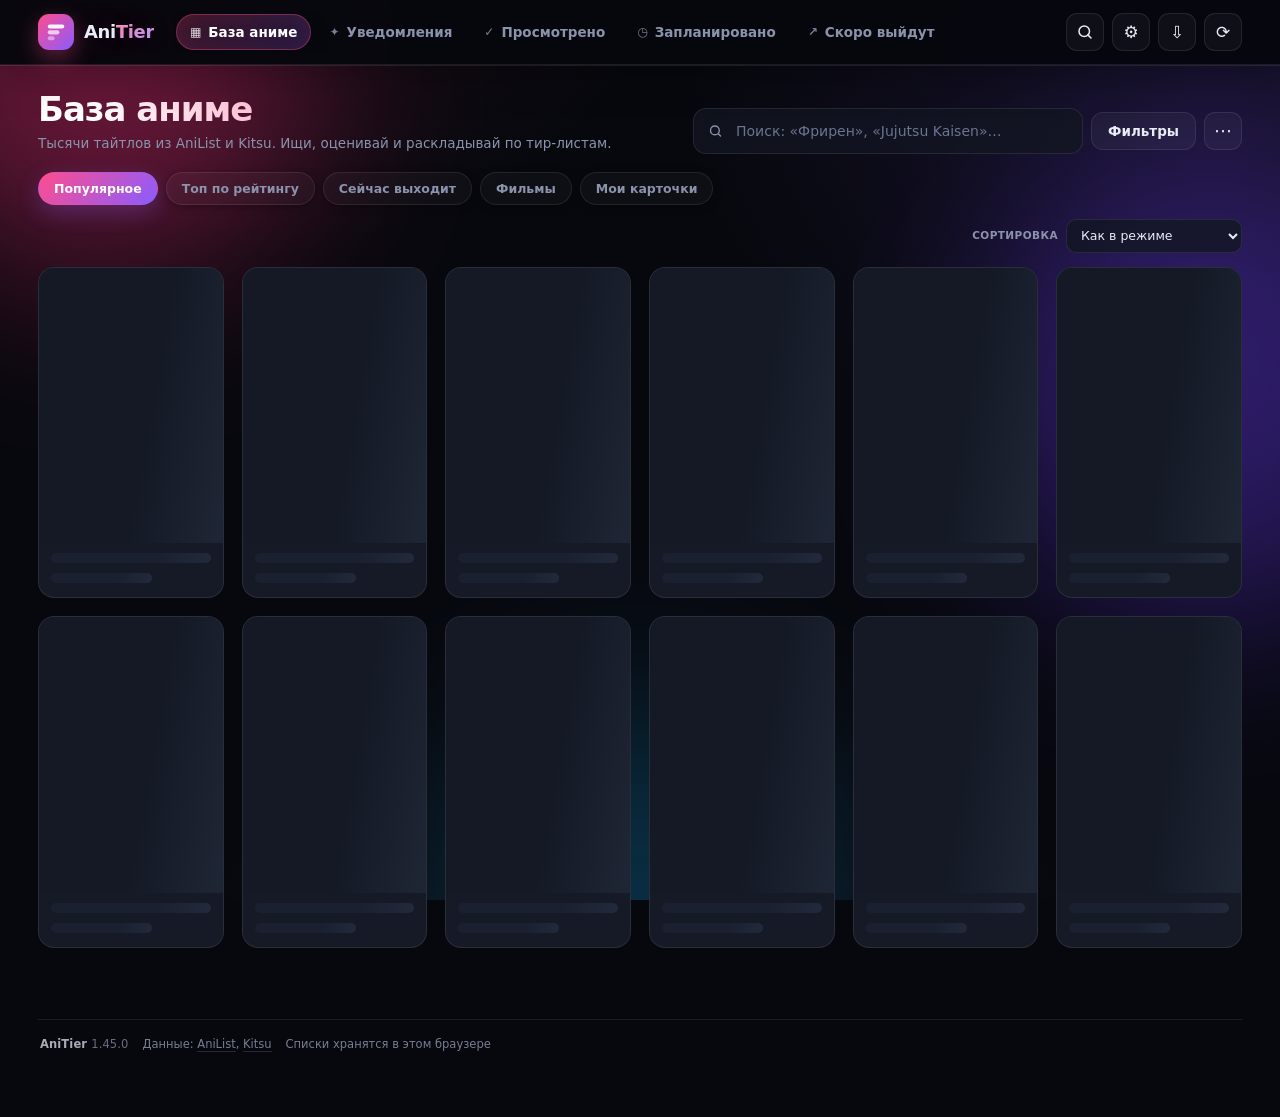
==== commit 4806b3e2: "Добавить слияние старых данных с текущими" ====
--- a/index.html
+++ b/index.html
@@ -11,7 +11,7 @@
 <link rel="preconnect" href="https://fonts.googleapis.com">
 <link rel="preconnect" href="https://fonts.gstatic.com" crossorigin>
 <link href="https://fonts.googleapis.com/css2?family=Manrope:wght@400;600;700;800&display=swap" rel="stylesheet">
-<link rel="stylesheet" href="styles.css?v=1.44.0">
+<link rel="stylesheet" href="styles.css?v=1.45.0">
 </head>
 <body>
 
@@ -397,32 +397,32 @@
 <div class="update-card" id="update-card" role="status" aria-live="polite" hidden></div>
 <div id="toasts" role="status" aria-live="polite" aria-atomic="false"></div>
 
-<script src="tags.js?v=1.44.0" defer></script>
-<script src="titles-ru-anilist.js?v=1.44.0" defer></script>
-<script src="titles-ru.js?v=1.44.0" defer></script>
-<script src="changelog.js?v=1.44.0" defer></script>
-<script src="core.js?v=1.44.0" defer></script>
-<script src="app-store.js?v=1.44.0" defer></script>
-<script src="app-api.js?v=1.44.0" defer></script>
-<script src="app-render-cards.js?v=1.44.0" defer></script>
-<script src="app-render-lists.js?v=1.44.0" defer></script>
-<script src="app-render-screens.js?v=1.44.0" defer></script>
-<script src="app-render-modals.js?v=1.44.0" defer></script>
-<script src="app-render-exchange.js?v=1.44.0" defer></script>
-<script src="app-render-png.js?v=1.44.0" defer></script>
-<script src="app-render-settings.js?v=1.44.0" defer></script>
-<script src="app-render-command.js?v=1.44.0" defer></script>
-<script src="app-ctrl-catalog.js?v=1.44.0" defer></script>
-<script src="app-ctrl-notifications.js?v=1.44.0" defer></script>
-<script src="app-ctrl-upcoming.js?v=1.44.0" defer></script>
-<script src="app-ctrl-backup.js?v=1.44.0" defer></script>
-<script src="app-ctrl-posters.js?v=1.44.0" defer></script>
-<script src="app-ctrl-moments.js?v=1.44.0" defer></script>
-<script src="app-ctrl-settings.js?v=1.44.0" defer></script>
-<script src="app-ctrl-diagnostics.js?v=1.44.0" defer></script>
-<script src="app-ctrl-gestures.js?v=1.44.0" defer></script>
-<script src="app-ctrl-safety.js?v=1.44.0" defer></script>
-<script src="app.js?v=1.44.0" defer></script>
+<script src="tags.js?v=1.45.0" defer></script>
+<script src="titles-ru-anilist.js?v=1.45.0" defer></script>
+<script src="titles-ru.js?v=1.45.0" defer></script>
+<script src="changelog.js?v=1.45.0" defer></script>
+<script src="core.js?v=1.45.0" defer></script>
+<script src="app-store.js?v=1.45.0" defer></script>
+<script src="app-api.js?v=1.45.0" defer></script>
+<script src="app-render-cards.js?v=1.45.0" defer></script>
+<script src="app-render-lists.js?v=1.45.0" defer></script>
+<script src="app-render-screens.js?v=1.45.0" defer></script>
+<script src="app-render-modals.js?v=1.45.0" defer></script>
+<script src="app-render-exchange.js?v=1.45.0" defer></script>
+<script src="app-render-png.js?v=1.45.0" defer></script>
+<script src="app-render-settings.js?v=1.45.0" defer></script>
+<script src="app-render-command.js?v=1.45.0" defer></script>
+<script src="app-ctrl-catalog.js?v=1.45.0" defer></script>
+<script src="app-ctrl-notifications.js?v=1.45.0" defer></script>
+<script src="app-ctrl-upcoming.js?v=1.45.0" defer></script>
+<script src="app-ctrl-backup.js?v=1.45.0" defer></script>
+<script src="app-ctrl-posters.js?v=1.45.0" defer></script>
+<script src="app-ctrl-moments.js?v=1.45.0" defer></script>
+<script src="app-ctrl-settings.js?v=1.45.0" defer></script>
+<script src="app-ctrl-diagnostics.js?v=1.45.0" defer></script>
+<script src="app-ctrl-gestures.js?v=1.45.0" defer></script>
+<script src="app-ctrl-safety.js?v=1.45.0" defer></script>
+<script src="app.js?v=1.45.0" defer></script>
 <button class="scroll-top" id="scroll-top" type="button" aria-label="Наверх" title="Наверх">↑</button>
 </body>
 </html>
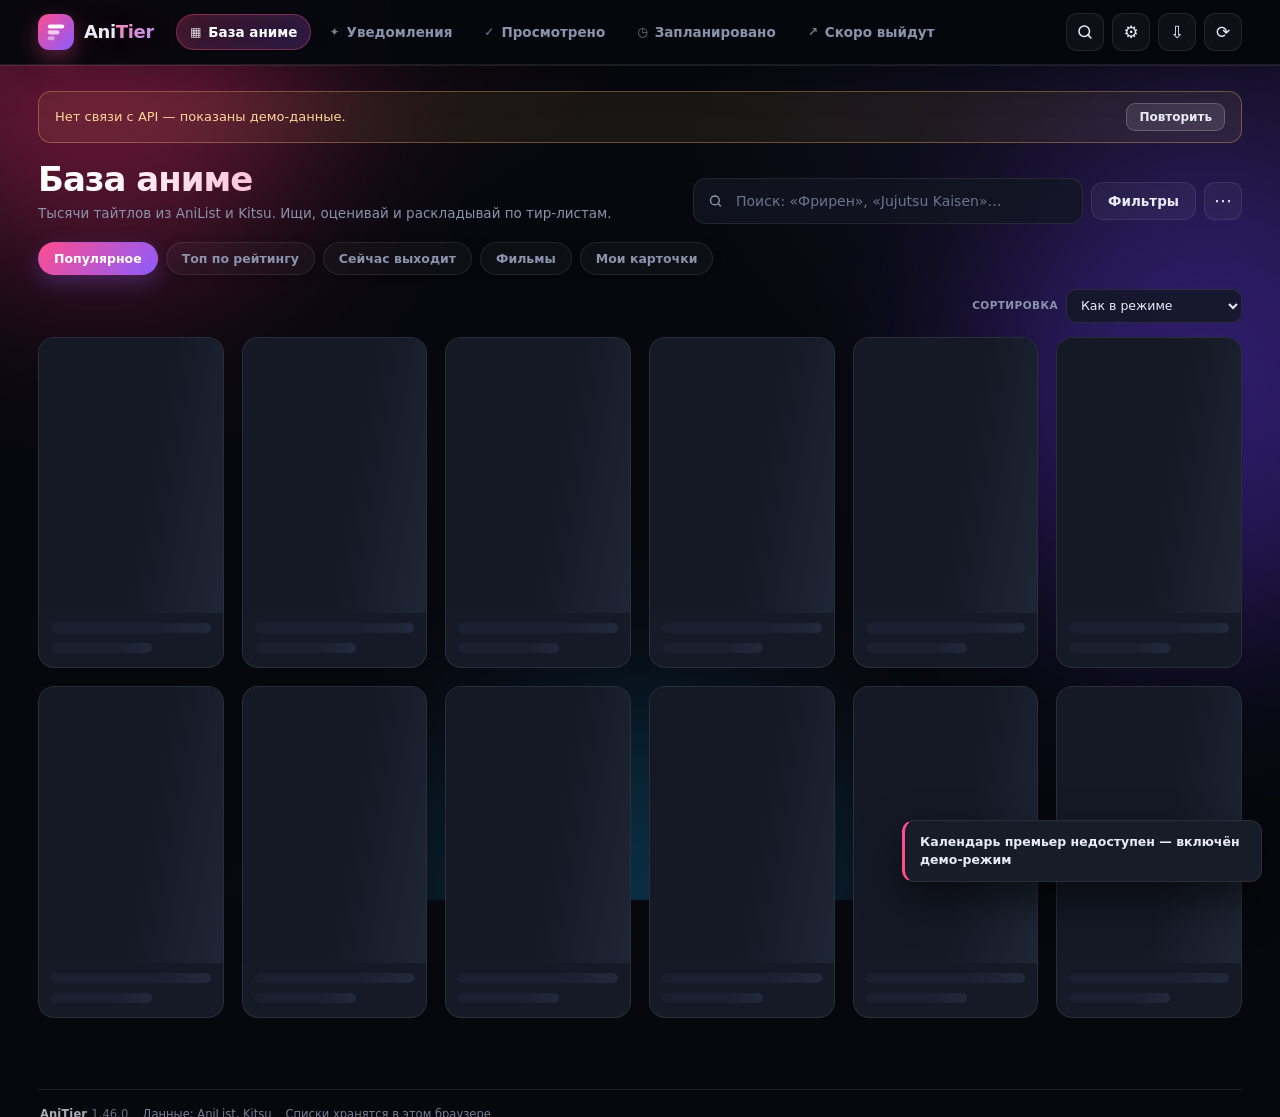
==== commit bdf7f992: "Отправлять резервную копию в Google Drive из APK" ====
--- a/index.html
+++ b/index.html
@@ -11,7 +11,7 @@
 <link rel="preconnect" href="https://fonts.googleapis.com">
 <link rel="preconnect" href="https://fonts.gstatic.com" crossorigin>
 <link href="https://fonts.googleapis.com/css2?family=Manrope:wght@400;600;700;800&display=swap" rel="stylesheet">
-<link rel="stylesheet" href="styles.css?v=1.45.0">
+<link rel="stylesheet" href="styles.css?v=1.46.0">
 </head>
 <body>
 
@@ -397,32 +397,32 @@
 <div class="update-card" id="update-card" role="status" aria-live="polite" hidden></div>
 <div id="toasts" role="status" aria-live="polite" aria-atomic="false"></div>
 
-<script src="tags.js?v=1.45.0" defer></script>
-<script src="titles-ru-anilist.js?v=1.45.0" defer></script>
-<script src="titles-ru.js?v=1.45.0" defer></script>
-<script src="changelog.js?v=1.45.0" defer></script>
-<script src="core.js?v=1.45.0" defer></script>
-<script src="app-store.js?v=1.45.0" defer></script>
-<script src="app-api.js?v=1.45.0" defer></script>
-<script src="app-render-cards.js?v=1.45.0" defer></script>
-<script src="app-render-lists.js?v=1.45.0" defer></script>
-<script src="app-render-screens.js?v=1.45.0" defer></script>
-<script src="app-render-modals.js?v=1.45.0" defer></script>
-<script src="app-render-exchange.js?v=1.45.0" defer></script>
-<script src="app-render-png.js?v=1.45.0" defer></script>
-<script src="app-render-settings.js?v=1.45.0" defer></script>
-<script src="app-render-command.js?v=1.45.0" defer></script>
-<script src="app-ctrl-catalog.js?v=1.45.0" defer></script>
-<script src="app-ctrl-notifications.js?v=1.45.0" defer></script>
-<script src="app-ctrl-upcoming.js?v=1.45.0" defer></script>
-<script src="app-ctrl-backup.js?v=1.45.0" defer></script>
-<script src="app-ctrl-posters.js?v=1.45.0" defer></script>
-<script src="app-ctrl-moments.js?v=1.45.0" defer></script>
-<script src="app-ctrl-settings.js?v=1.45.0" defer></script>
-<script src="app-ctrl-diagnostics.js?v=1.45.0" defer></script>
-<script src="app-ctrl-gestures.js?v=1.45.0" defer></script>
-<script src="app-ctrl-safety.js?v=1.45.0" defer></script>
-<script src="app.js?v=1.45.0" defer></script>
+<script src="tags.js?v=1.46.0" defer></script>
+<script src="titles-ru-anilist.js?v=1.46.0" defer></script>
+<script src="titles-ru.js?v=1.46.0" defer></script>
+<script src="changelog.js?v=1.46.0" defer></script>
+<script src="core.js?v=1.46.0" defer></script>
+<script src="app-store.js?v=1.46.0" defer></script>
+<script src="app-api.js?v=1.46.0" defer></script>
+<script src="app-render-cards.js?v=1.46.0" defer></script>
+<script src="app-render-lists.js?v=1.46.0" defer></script>
+<script src="app-render-screens.js?v=1.46.0" defer></script>
+<script src="app-render-modals.js?v=1.46.0" defer></script>
+<script src="app-render-exchange.js?v=1.46.0" defer></script>
+<script src="app-render-png.js?v=1.46.0" defer></script>
+<script src="app-render-settings.js?v=1.46.0" defer></script>
+<script src="app-render-command.js?v=1.46.0" defer></script>
+<script src="app-ctrl-catalog.js?v=1.46.0" defer></script>
+<script src="app-ctrl-notifications.js?v=1.46.0" defer></script>
+<script src="app-ctrl-upcoming.js?v=1.46.0" defer></script>
+<script src="app-ctrl-backup.js?v=1.46.0" defer></script>
+<script src="app-ctrl-posters.js?v=1.46.0" defer></script>
+<script src="app-ctrl-moments.js?v=1.46.0" defer></script>
+<script src="app-ctrl-settings.js?v=1.46.0" defer></script>
+<script src="app-ctrl-diagnostics.js?v=1.46.0" defer></script>
+<script src="app-ctrl-gestures.js?v=1.46.0" defer></script>
+<script src="app-ctrl-safety.js?v=1.46.0" defer></script>
+<script src="app.js?v=1.46.0" defer></script>
 <button class="scroll-top" id="scroll-top" type="button" aria-label="Наверх" title="Наверх">↑</button>
 </body>
 </html>
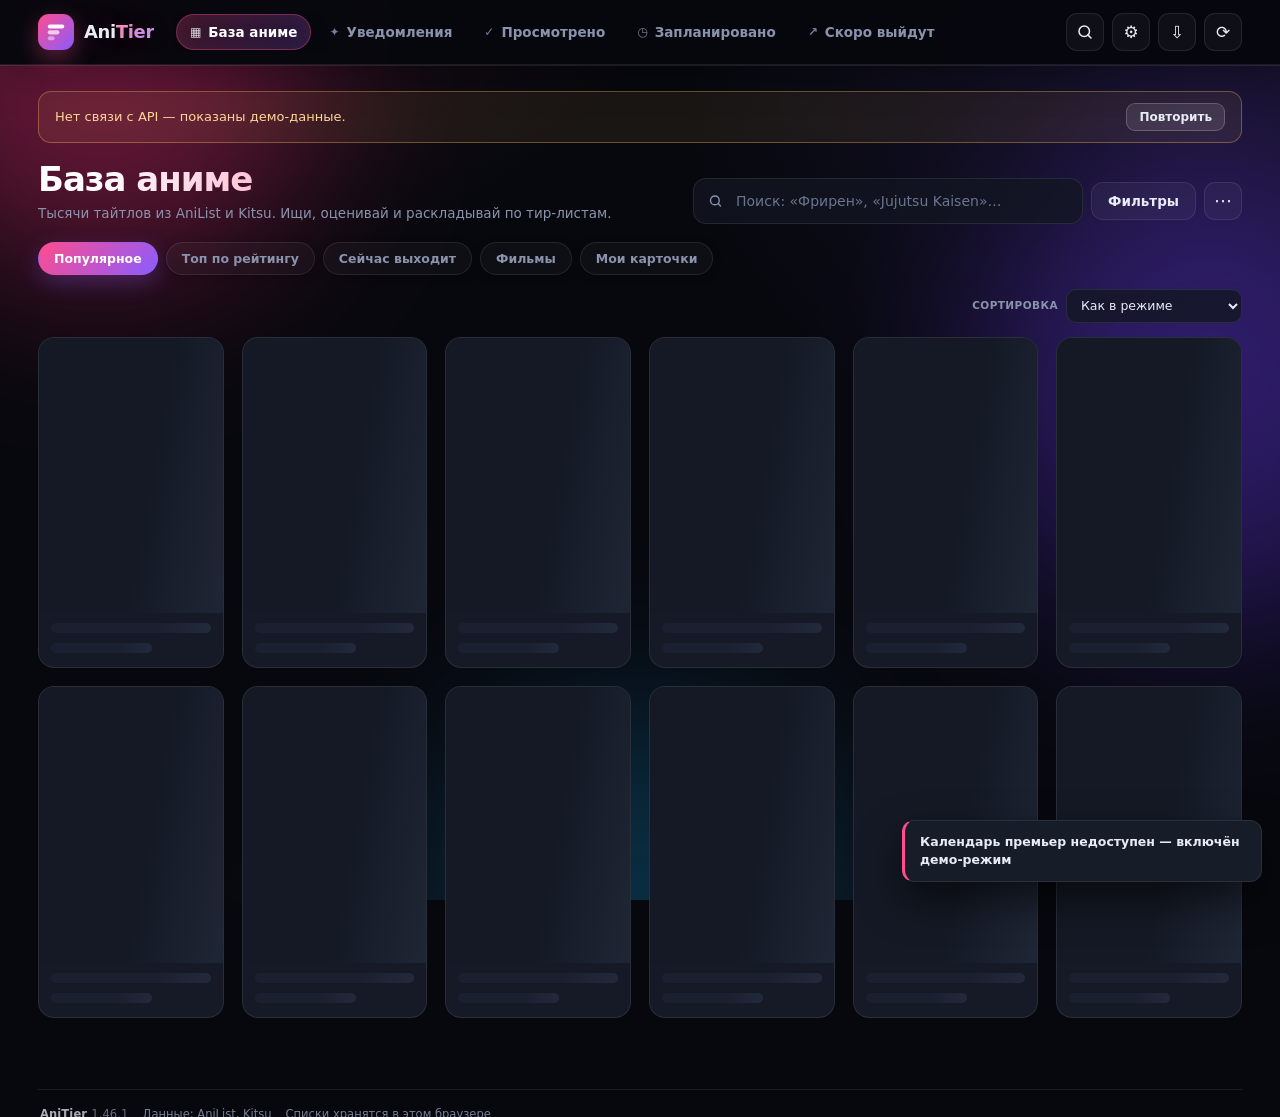
==== commit 6c088fc1: "Исправить падение вкладки «Сезоны» на битых связях франшизы" ====
--- a/index.html
+++ b/index.html
@@ -11,7 +11,7 @@
 <link rel="preconnect" href="https://fonts.googleapis.com">
 <link rel="preconnect" href="https://fonts.gstatic.com" crossorigin>
 <link href="https://fonts.googleapis.com/css2?family=Manrope:wght@400;600;700;800&display=swap" rel="stylesheet">
-<link rel="stylesheet" href="styles.css?v=1.46.0">
+<link rel="stylesheet" href="styles.css?v=1.46.1">
 </head>
 <body>
 
@@ -397,32 +397,32 @@
 <div class="update-card" id="update-card" role="status" aria-live="polite" hidden></div>
 <div id="toasts" role="status" aria-live="polite" aria-atomic="false"></div>
 
-<script src="tags.js?v=1.46.0" defer></script>
-<script src="titles-ru-anilist.js?v=1.46.0" defer></script>
-<script src="titles-ru.js?v=1.46.0" defer></script>
-<script src="changelog.js?v=1.46.0" defer></script>
-<script src="core.js?v=1.46.0" defer></script>
-<script src="app-store.js?v=1.46.0" defer></script>
-<script src="app-api.js?v=1.46.0" defer></script>
-<script src="app-render-cards.js?v=1.46.0" defer></script>
-<script src="app-render-lists.js?v=1.46.0" defer></script>
-<script src="app-render-screens.js?v=1.46.0" defer></script>
-<script src="app-render-modals.js?v=1.46.0" defer></script>
-<script src="app-render-exchange.js?v=1.46.0" defer></script>
-<script src="app-render-png.js?v=1.46.0" defer></script>
-<script src="app-render-settings.js?v=1.46.0" defer></script>
-<script src="app-render-command.js?v=1.46.0" defer></script>
-<script src="app-ctrl-catalog.js?v=1.46.0" defer></script>
-<script src="app-ctrl-notifications.js?v=1.46.0" defer></script>
-<script src="app-ctrl-upcoming.js?v=1.46.0" defer></script>
-<script src="app-ctrl-backup.js?v=1.46.0" defer></script>
-<script src="app-ctrl-posters.js?v=1.46.0" defer></script>
-<script src="app-ctrl-moments.js?v=1.46.0" defer></script>
-<script src="app-ctrl-settings.js?v=1.46.0" defer></script>
-<script src="app-ctrl-diagnostics.js?v=1.46.0" defer></script>
-<script src="app-ctrl-gestures.js?v=1.46.0" defer></script>
-<script src="app-ctrl-safety.js?v=1.46.0" defer></script>
-<script src="app.js?v=1.46.0" defer></script>
+<script src="tags.js?v=1.46.1" defer></script>
+<script src="titles-ru-anilist.js?v=1.46.1" defer></script>
+<script src="titles-ru.js?v=1.46.1" defer></script>
+<script src="changelog.js?v=1.46.1" defer></script>
+<script src="core.js?v=1.46.1" defer></script>
+<script src="app-store.js?v=1.46.1" defer></script>
+<script src="app-api.js?v=1.46.1" defer></script>
+<script src="app-render-cards.js?v=1.46.1" defer></script>
+<script src="app-render-lists.js?v=1.46.1" defer></script>
+<script src="app-render-screens.js?v=1.46.1" defer></script>
+<script src="app-render-modals.js?v=1.46.1" defer></script>
+<script src="app-render-exchange.js?v=1.46.1" defer></script>
+<script src="app-render-png.js?v=1.46.1" defer></script>
+<script src="app-render-settings.js?v=1.46.1" defer></script>
+<script src="app-render-command.js?v=1.46.1" defer></script>
+<script src="app-ctrl-catalog.js?v=1.46.1" defer></script>
+<script src="app-ctrl-notifications.js?v=1.46.1" defer></script>
+<script src="app-ctrl-upcoming.js?v=1.46.1" defer></script>
+<script src="app-ctrl-backup.js?v=1.46.1" defer></script>
+<script src="app-ctrl-posters.js?v=1.46.1" defer></script>
+<script src="app-ctrl-moments.js?v=1.46.1" defer></script>
+<script src="app-ctrl-settings.js?v=1.46.1" defer></script>
+<script src="app-ctrl-diagnostics.js?v=1.46.1" defer></script>
+<script src="app-ctrl-gestures.js?v=1.46.1" defer></script>
+<script src="app-ctrl-safety.js?v=1.46.1" defer></script>
+<script src="app.js?v=1.46.1" defer></script>
 <button class="scroll-top" id="scroll-top" type="button" aria-label="Наверх" title="Наверх">↑</button>
 </body>
 </html>
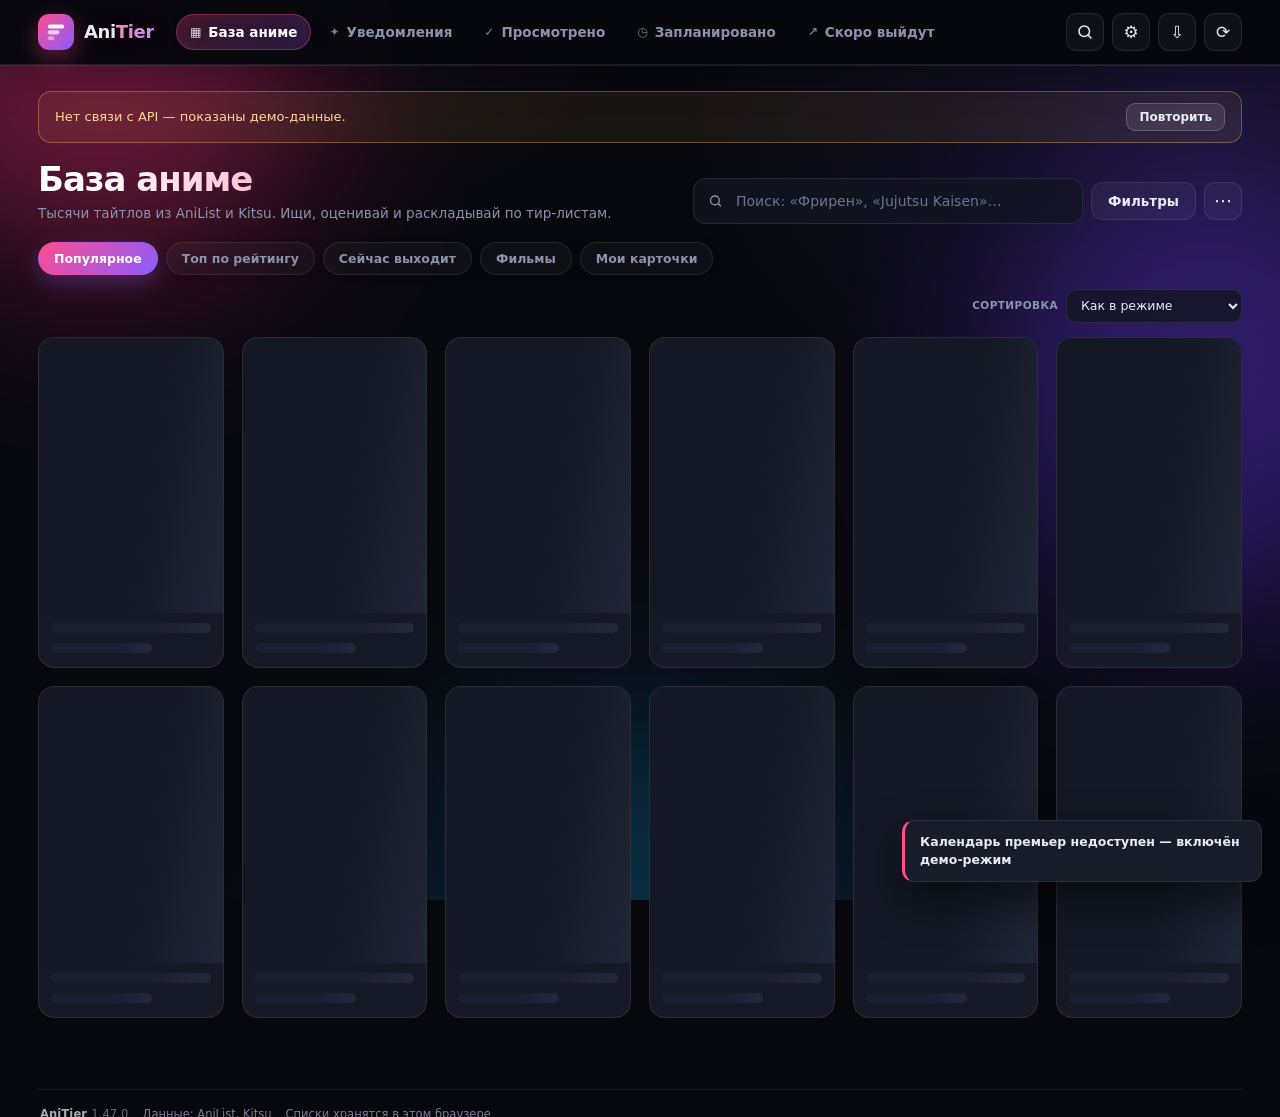
==== commit 70e0b1d2: "Делать авто-бэкап раз в 3 дня и хранить 2 копии" ====
--- a/index.html
+++ b/index.html
@@ -11,7 +11,7 @@
 <link rel="preconnect" href="https://fonts.googleapis.com">
 <link rel="preconnect" href="https://fonts.gstatic.com" crossorigin>
 <link href="https://fonts.googleapis.com/css2?family=Manrope:wght@400;600;700;800&display=swap" rel="stylesheet">
-<link rel="stylesheet" href="styles.css?v=1.46.1">
+<link rel="stylesheet" href="styles.css?v=1.47.0">
 </head>
 <body>
 
@@ -397,32 +397,32 @@
 <div class="update-card" id="update-card" role="status" aria-live="polite" hidden></div>
 <div id="toasts" role="status" aria-live="polite" aria-atomic="false"></div>
 
-<script src="tags.js?v=1.46.1" defer></script>
-<script src="titles-ru-anilist.js?v=1.46.1" defer></script>
-<script src="titles-ru.js?v=1.46.1" defer></script>
-<script src="changelog.js?v=1.46.1" defer></script>
-<script src="core.js?v=1.46.1" defer></script>
-<script src="app-store.js?v=1.46.1" defer></script>
-<script src="app-api.js?v=1.46.1" defer></script>
-<script src="app-render-cards.js?v=1.46.1" defer></script>
-<script src="app-render-lists.js?v=1.46.1" defer></script>
-<script src="app-render-screens.js?v=1.46.1" defer></script>
-<script src="app-render-modals.js?v=1.46.1" defer></script>
-<script src="app-render-exchange.js?v=1.46.1" defer></script>
-<script src="app-render-png.js?v=1.46.1" defer></script>
-<script src="app-render-settings.js?v=1.46.1" defer></script>
-<script src="app-render-command.js?v=1.46.1" defer></script>
-<script src="app-ctrl-catalog.js?v=1.46.1" defer></script>
-<script src="app-ctrl-notifications.js?v=1.46.1" defer></script>
-<script src="app-ctrl-upcoming.js?v=1.46.1" defer></script>
-<script src="app-ctrl-backup.js?v=1.46.1" defer></script>
-<script src="app-ctrl-posters.js?v=1.46.1" defer></script>
-<script src="app-ctrl-moments.js?v=1.46.1" defer></script>
-<script src="app-ctrl-settings.js?v=1.46.1" defer></script>
-<script src="app-ctrl-diagnostics.js?v=1.46.1" defer></script>
-<script src="app-ctrl-gestures.js?v=1.46.1" defer></script>
-<script src="app-ctrl-safety.js?v=1.46.1" defer></script>
-<script src="app.js?v=1.46.1" defer></script>
+<script src="tags.js?v=1.47.0" defer></script>
+<script src="titles-ru-anilist.js?v=1.47.0" defer></script>
+<script src="titles-ru.js?v=1.47.0" defer></script>
+<script src="changelog.js?v=1.47.0" defer></script>
+<script src="core.js?v=1.47.0" defer></script>
+<script src="app-store.js?v=1.47.0" defer></script>
+<script src="app-api.js?v=1.47.0" defer></script>
+<script src="app-render-cards.js?v=1.47.0" defer></script>
+<script src="app-render-lists.js?v=1.47.0" defer></script>
+<script src="app-render-screens.js?v=1.47.0" defer></script>
+<script src="app-render-modals.js?v=1.47.0" defer></script>
+<script src="app-render-exchange.js?v=1.47.0" defer></script>
+<script src="app-render-png.js?v=1.47.0" defer></script>
+<script src="app-render-settings.js?v=1.47.0" defer></script>
+<script src="app-render-command.js?v=1.47.0" defer></script>
+<script src="app-ctrl-catalog.js?v=1.47.0" defer></script>
+<script src="app-ctrl-notifications.js?v=1.47.0" defer></script>
+<script src="app-ctrl-upcoming.js?v=1.47.0" defer></script>
+<script src="app-ctrl-backup.js?v=1.47.0" defer></script>
+<script src="app-ctrl-posters.js?v=1.47.0" defer></script>
+<script src="app-ctrl-moments.js?v=1.47.0" defer></script>
+<script src="app-ctrl-settings.js?v=1.47.0" defer></script>
+<script src="app-ctrl-diagnostics.js?v=1.47.0" defer></script>
+<script src="app-ctrl-gestures.js?v=1.47.0" defer></script>
+<script src="app-ctrl-safety.js?v=1.47.0" defer></script>
+<script src="app.js?v=1.47.0" defer></script>
 <button class="scroll-top" id="scroll-top" type="button" aria-label="Наверх" title="Наверх">↑</button>
 </body>
 </html>
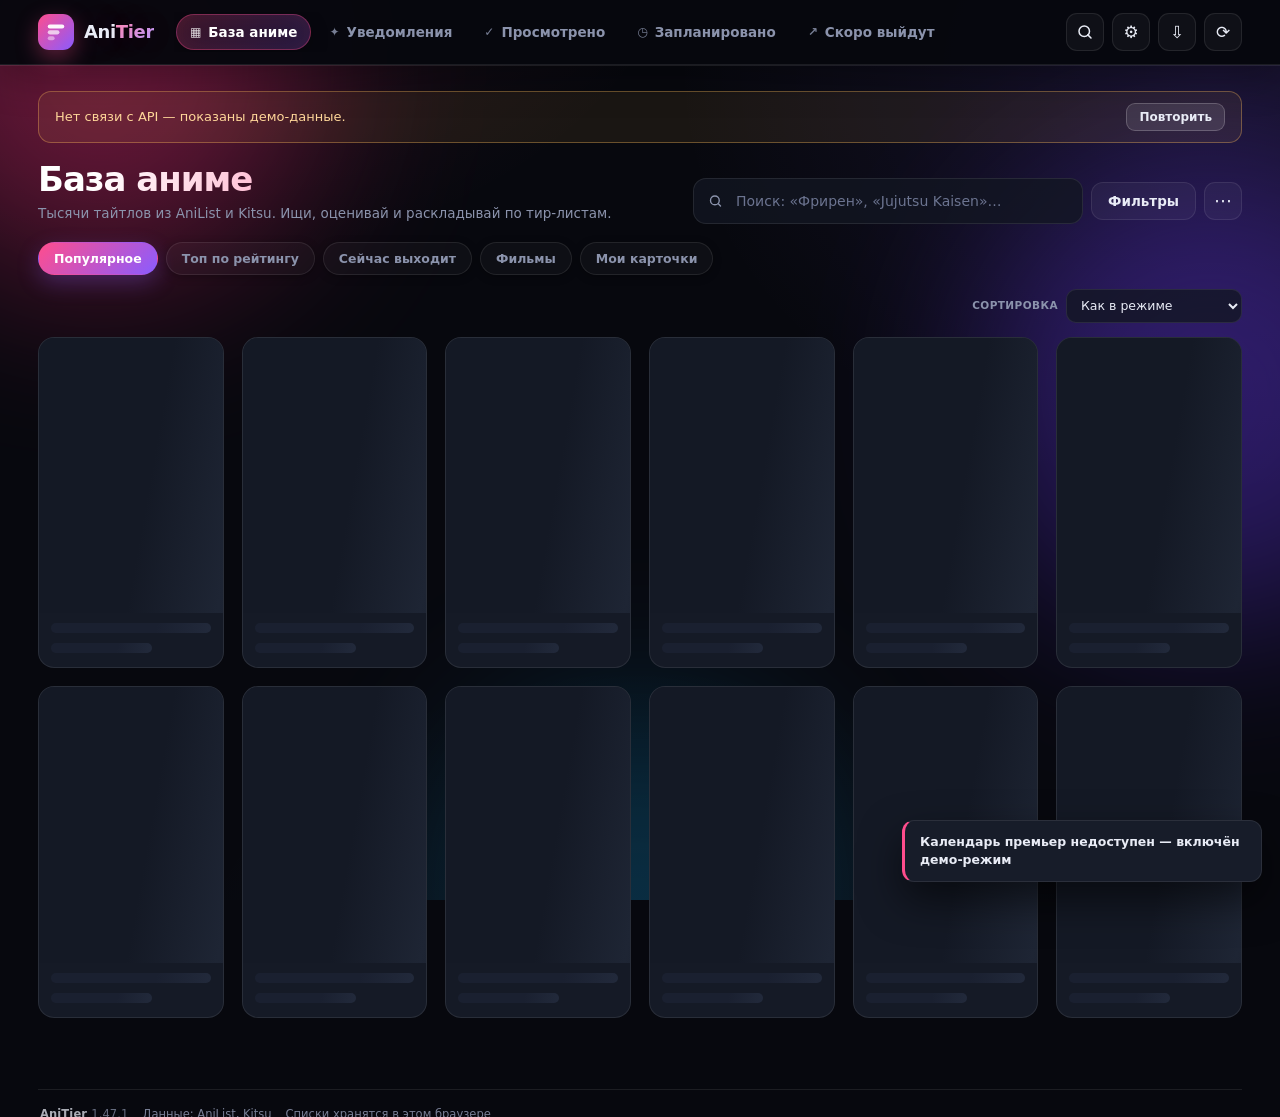
==== commit 0c576f5c: "Исправить восстановление из двух резервных копий" ====
--- a/index.html
+++ b/index.html
@@ -11,7 +11,7 @@
 <link rel="preconnect" href="https://fonts.googleapis.com">
 <link rel="preconnect" href="https://fonts.gstatic.com" crossorigin>
 <link href="https://fonts.googleapis.com/css2?family=Manrope:wght@400;600;700;800&display=swap" rel="stylesheet">
-<link rel="stylesheet" href="styles.css?v=1.47.0">
+<link rel="stylesheet" href="styles.css?v=1.47.1">
 </head>
 <body>
 
@@ -397,32 +397,32 @@
 <div class="update-card" id="update-card" role="status" aria-live="polite" hidden></div>
 <div id="toasts" role="status" aria-live="polite" aria-atomic="false"></div>
 
-<script src="tags.js?v=1.47.0" defer></script>
-<script src="titles-ru-anilist.js?v=1.47.0" defer></script>
-<script src="titles-ru.js?v=1.47.0" defer></script>
-<script src="changelog.js?v=1.47.0" defer></script>
-<script src="core.js?v=1.47.0" defer></script>
-<script src="app-store.js?v=1.47.0" defer></script>
-<script src="app-api.js?v=1.47.0" defer></script>
-<script src="app-render-cards.js?v=1.47.0" defer></script>
-<script src="app-render-lists.js?v=1.47.0" defer></script>
-<script src="app-render-screens.js?v=1.47.0" defer></script>
-<script src="app-render-modals.js?v=1.47.0" defer></script>
-<script src="app-render-exchange.js?v=1.47.0" defer></script>
-<script src="app-render-png.js?v=1.47.0" defer></script>
-<script src="app-render-settings.js?v=1.47.0" defer></script>
-<script src="app-render-command.js?v=1.47.0" defer></script>
-<script src="app-ctrl-catalog.js?v=1.47.0" defer></script>
-<script src="app-ctrl-notifications.js?v=1.47.0" defer></script>
-<script src="app-ctrl-upcoming.js?v=1.47.0" defer></script>
-<script src="app-ctrl-backup.js?v=1.47.0" defer></script>
-<script src="app-ctrl-posters.js?v=1.47.0" defer></script>
-<script src="app-ctrl-moments.js?v=1.47.0" defer></script>
-<script src="app-ctrl-settings.js?v=1.47.0" defer></script>
-<script src="app-ctrl-diagnostics.js?v=1.47.0" defer></script>
-<script src="app-ctrl-gestures.js?v=1.47.0" defer></script>
-<script src="app-ctrl-safety.js?v=1.47.0" defer></script>
-<script src="app.js?v=1.47.0" defer></script>
+<script src="tags.js?v=1.47.1" defer></script>
+<script src="titles-ru-anilist.js?v=1.47.1" defer></script>
+<script src="titles-ru.js?v=1.47.1" defer></script>
+<script src="changelog.js?v=1.47.1" defer></script>
+<script src="core.js?v=1.47.1" defer></script>
+<script src="app-store.js?v=1.47.1" defer></script>
+<script src="app-api.js?v=1.47.1" defer></script>
+<script src="app-render-cards.js?v=1.47.1" defer></script>
+<script src="app-render-lists.js?v=1.47.1" defer></script>
+<script src="app-render-screens.js?v=1.47.1" defer></script>
+<script src="app-render-modals.js?v=1.47.1" defer></script>
+<script src="app-render-exchange.js?v=1.47.1" defer></script>
+<script src="app-render-png.js?v=1.47.1" defer></script>
+<script src="app-render-settings.js?v=1.47.1" defer></script>
+<script src="app-render-command.js?v=1.47.1" defer></script>
+<script src="app-ctrl-catalog.js?v=1.47.1" defer></script>
+<script src="app-ctrl-notifications.js?v=1.47.1" defer></script>
+<script src="app-ctrl-upcoming.js?v=1.47.1" defer></script>
+<script src="app-ctrl-backup.js?v=1.47.1" defer></script>
+<script src="app-ctrl-posters.js?v=1.47.1" defer></script>
+<script src="app-ctrl-moments.js?v=1.47.1" defer></script>
+<script src="app-ctrl-settings.js?v=1.47.1" defer></script>
+<script src="app-ctrl-diagnostics.js?v=1.47.1" defer></script>
+<script src="app-ctrl-gestures.js?v=1.47.1" defer></script>
+<script src="app-ctrl-safety.js?v=1.47.1" defer></script>
+<script src="app.js?v=1.47.1" defer></script>
 <button class="scroll-top" id="scroll-top" type="button" aria-label="Наверх" title="Наверх">↑</button>
 </body>
 </html>
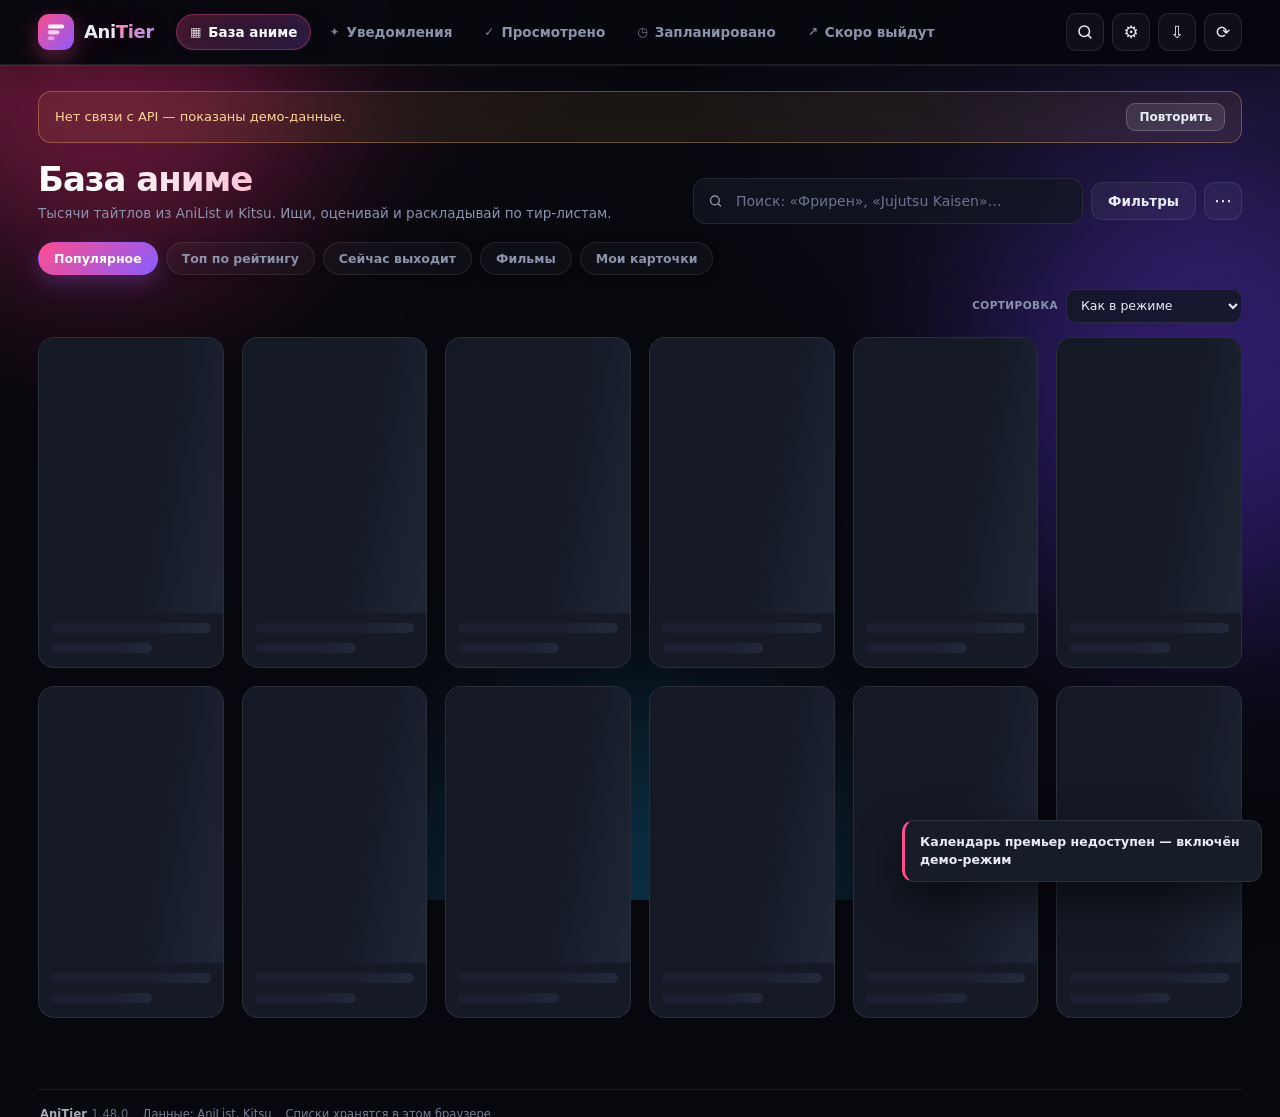
==== commit e135a6ca: "Загружать полную франшизу параллельно" ====
--- a/index.html
+++ b/index.html
@@ -11,7 +11,7 @@
 <link rel="preconnect" href="https://fonts.googleapis.com">
 <link rel="preconnect" href="https://fonts.gstatic.com" crossorigin>
 <link href="https://fonts.googleapis.com/css2?family=Manrope:wght@400;600;700;800&display=swap" rel="stylesheet">
-<link rel="stylesheet" href="styles.css?v=1.47.1">
+<link rel="stylesheet" href="styles.css?v=1.48.0">
 </head>
 <body>
 
@@ -397,32 +397,32 @@
 <div class="update-card" id="update-card" role="status" aria-live="polite" hidden></div>
 <div id="toasts" role="status" aria-live="polite" aria-atomic="false"></div>
 
-<script src="tags.js?v=1.47.1" defer></script>
-<script src="titles-ru-anilist.js?v=1.47.1" defer></script>
-<script src="titles-ru.js?v=1.47.1" defer></script>
-<script src="changelog.js?v=1.47.1" defer></script>
-<script src="core.js?v=1.47.1" defer></script>
-<script src="app-store.js?v=1.47.1" defer></script>
-<script src="app-api.js?v=1.47.1" defer></script>
-<script src="app-render-cards.js?v=1.47.1" defer></script>
-<script src="app-render-lists.js?v=1.47.1" defer></script>
-<script src="app-render-screens.js?v=1.47.1" defer></script>
-<script src="app-render-modals.js?v=1.47.1" defer></script>
-<script src="app-render-exchange.js?v=1.47.1" defer></script>
-<script src="app-render-png.js?v=1.47.1" defer></script>
-<script src="app-render-settings.js?v=1.47.1" defer></script>
-<script src="app-render-command.js?v=1.47.1" defer></script>
-<script src="app-ctrl-catalog.js?v=1.47.1" defer></script>
-<script src="app-ctrl-notifications.js?v=1.47.1" defer></script>
-<script src="app-ctrl-upcoming.js?v=1.47.1" defer></script>
-<script src="app-ctrl-backup.js?v=1.47.1" defer></script>
-<script src="app-ctrl-posters.js?v=1.47.1" defer></script>
-<script src="app-ctrl-moments.js?v=1.47.1" defer></script>
-<script src="app-ctrl-settings.js?v=1.47.1" defer></script>
-<script src="app-ctrl-diagnostics.js?v=1.47.1" defer></script>
-<script src="app-ctrl-gestures.js?v=1.47.1" defer></script>
-<script src="app-ctrl-safety.js?v=1.47.1" defer></script>
-<script src="app.js?v=1.47.1" defer></script>
+<script src="tags.js?v=1.48.0" defer></script>
+<script src="titles-ru-anilist.js?v=1.48.0" defer></script>
+<script src="titles-ru.js?v=1.48.0" defer></script>
+<script src="changelog.js?v=1.48.0" defer></script>
+<script src="core.js?v=1.48.0" defer></script>
+<script src="app-store.js?v=1.48.0" defer></script>
+<script src="app-api.js?v=1.48.0" defer></script>
+<script src="app-render-cards.js?v=1.48.0" defer></script>
+<script src="app-render-lists.js?v=1.48.0" defer></script>
+<script src="app-render-screens.js?v=1.48.0" defer></script>
+<script src="app-render-modals.js?v=1.48.0" defer></script>
+<script src="app-render-exchange.js?v=1.48.0" defer></script>
+<script src="app-render-png.js?v=1.48.0" defer></script>
+<script src="app-render-settings.js?v=1.48.0" defer></script>
+<script src="app-render-command.js?v=1.48.0" defer></script>
+<script src="app-ctrl-catalog.js?v=1.48.0" defer></script>
+<script src="app-ctrl-notifications.js?v=1.48.0" defer></script>
+<script src="app-ctrl-upcoming.js?v=1.48.0" defer></script>
+<script src="app-ctrl-backup.js?v=1.48.0" defer></script>
+<script src="app-ctrl-posters.js?v=1.48.0" defer></script>
+<script src="app-ctrl-moments.js?v=1.48.0" defer></script>
+<script src="app-ctrl-settings.js?v=1.48.0" defer></script>
+<script src="app-ctrl-diagnostics.js?v=1.48.0" defer></script>
+<script src="app-ctrl-gestures.js?v=1.48.0" defer></script>
+<script src="app-ctrl-safety.js?v=1.48.0" defer></script>
+<script src="app.js?v=1.48.0" defer></script>
 <button class="scroll-top" id="scroll-top" type="button" aria-label="Наверх" title="Наверх">↑</button>
 </body>
 </html>
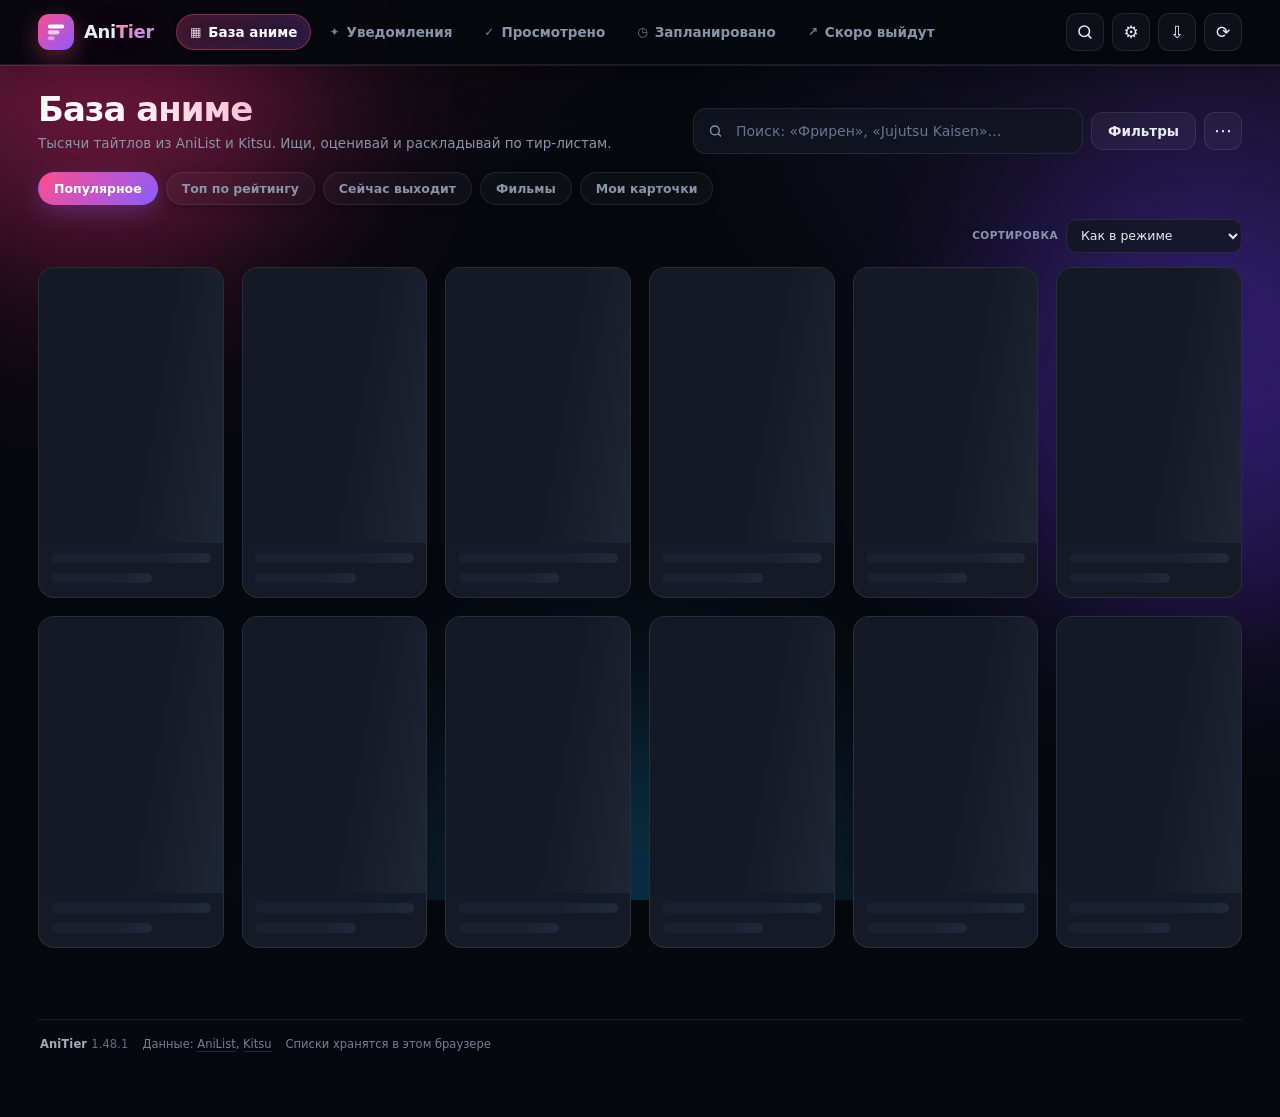
==== commit f20938d3: "Показать сезоны компактными строками" ====
--- a/index.html
+++ b/index.html
@@ -11,7 +11,7 @@
 <link rel="preconnect" href="https://fonts.googleapis.com">
 <link rel="preconnect" href="https://fonts.gstatic.com" crossorigin>
 <link href="https://fonts.googleapis.com/css2?family=Manrope:wght@400;600;700;800&display=swap" rel="stylesheet">
-<link rel="stylesheet" href="styles.css?v=1.48.0">
+<link rel="stylesheet" href="styles.css?v=1.48.1">
 </head>
 <body>
 
@@ -397,32 +397,32 @@
 <div class="update-card" id="update-card" role="status" aria-live="polite" hidden></div>
 <div id="toasts" role="status" aria-live="polite" aria-atomic="false"></div>
 
-<script src="tags.js?v=1.48.0" defer></script>
-<script src="titles-ru-anilist.js?v=1.48.0" defer></script>
-<script src="titles-ru.js?v=1.48.0" defer></script>
-<script src="changelog.js?v=1.48.0" defer></script>
-<script src="core.js?v=1.48.0" defer></script>
-<script src="app-store.js?v=1.48.0" defer></script>
-<script src="app-api.js?v=1.48.0" defer></script>
-<script src="app-render-cards.js?v=1.48.0" defer></script>
-<script src="app-render-lists.js?v=1.48.0" defer></script>
-<script src="app-render-screens.js?v=1.48.0" defer></script>
-<script src="app-render-modals.js?v=1.48.0" defer></script>
-<script src="app-render-exchange.js?v=1.48.0" defer></script>
-<script src="app-render-png.js?v=1.48.0" defer></script>
-<script src="app-render-settings.js?v=1.48.0" defer></script>
-<script src="app-render-command.js?v=1.48.0" defer></script>
-<script src="app-ctrl-catalog.js?v=1.48.0" defer></script>
-<script src="app-ctrl-notifications.js?v=1.48.0" defer></script>
-<script src="app-ctrl-upcoming.js?v=1.48.0" defer></script>
-<script src="app-ctrl-backup.js?v=1.48.0" defer></script>
-<script src="app-ctrl-posters.js?v=1.48.0" defer></script>
-<script src="app-ctrl-moments.js?v=1.48.0" defer></script>
-<script src="app-ctrl-settings.js?v=1.48.0" defer></script>
-<script src="app-ctrl-diagnostics.js?v=1.48.0" defer></script>
-<script src="app-ctrl-gestures.js?v=1.48.0" defer></script>
-<script src="app-ctrl-safety.js?v=1.48.0" defer></script>
-<script src="app.js?v=1.48.0" defer></script>
+<script src="tags.js?v=1.48.1" defer></script>
+<script src="titles-ru-anilist.js?v=1.48.1" defer></script>
+<script src="titles-ru.js?v=1.48.1" defer></script>
+<script src="changelog.js?v=1.48.1" defer></script>
+<script src="core.js?v=1.48.1" defer></script>
+<script src="app-store.js?v=1.48.1" defer></script>
+<script src="app-api.js?v=1.48.1" defer></script>
+<script src="app-render-cards.js?v=1.48.1" defer></script>
+<script src="app-render-lists.js?v=1.48.1" defer></script>
+<script src="app-render-screens.js?v=1.48.1" defer></script>
+<script src="app-render-modals.js?v=1.48.1" defer></script>
+<script src="app-render-exchange.js?v=1.48.1" defer></script>
+<script src="app-render-png.js?v=1.48.1" defer></script>
+<script src="app-render-settings.js?v=1.48.1" defer></script>
+<script src="app-render-command.js?v=1.48.1" defer></script>
+<script src="app-ctrl-catalog.js?v=1.48.1" defer></script>
+<script src="app-ctrl-notifications.js?v=1.48.1" defer></script>
+<script src="app-ctrl-upcoming.js?v=1.48.1" defer></script>
+<script src="app-ctrl-backup.js?v=1.48.1" defer></script>
+<script src="app-ctrl-posters.js?v=1.48.1" defer></script>
+<script src="app-ctrl-moments.js?v=1.48.1" defer></script>
+<script src="app-ctrl-settings.js?v=1.48.1" defer></script>
+<script src="app-ctrl-diagnostics.js?v=1.48.1" defer></script>
+<script src="app-ctrl-gestures.js?v=1.48.1" defer></script>
+<script src="app-ctrl-safety.js?v=1.48.1" defer></script>
+<script src="app.js?v=1.48.1" defer></script>
 <button class="scroll-top" id="scroll-top" type="button" aria-label="Наверх" title="Наверх">↑</button>
 </body>
 </html>
--- a/styles.css
+++ b/styles.css
@@ -1802,33 +1802,38 @@
 }
 .mal-link:hover { color: #fff; }
 
-/* ---------- карточки порядка просмотра ---------- */
+/* ---------- порядок просмотра / сезоны ---------- */
 .franchise-intro { margin: -3px 0 13px; color: var(--muted); font-size: 12px; line-height: 1.45; }
 .franchise-list {
+  display: flex;
+  flex-direction: column;
+  gap: 8px;
+  width: 100%;
+}
+.franchise-link {
+  box-sizing: border-box;
+  min-width: 0;
+  width: 100%;
   display: grid;
-  grid-template-columns: repeat(auto-fill, minmax(150px, 1fr));
-  gap: 11px;
-}
-.franchise-link {
-  min-width: 0;
-  overflow: hidden;
-  display: flex;
-  flex-direction: column;
-  padding: 0;
-  border: 1px solid var(--line);
-  border-radius: 13px;
+  grid-template-columns: 46px minmax(0, 1fr) auto auto;
+  grid-template-areas: "poster main score arrow";
+  align-items: center;
+  gap: 10px 12px;
+  padding: 8px 10px;
+  border: 1px solid var(--line);
+  border-radius: 12px;
   background: linear-gradient(160deg, rgba(255,255,255,.055), rgba(255,255,255,.018));
   color: var(--text);
   text-align: left;
   cursor: pointer;
-  transition: transform .18s ease, border-color .18s ease, box-shadow .18s ease;
+  transition: border-color .18s ease, box-shadow .18s ease, background .18s ease;
 }
 .franchise-link:hover {
-  transform: translateY(-3px);
   border-color: rgba(255, 77, 141, .5);
-  box-shadow: 0 12px 28px rgba(0,0,0,.26);
-}
-.franchise-link:focus-visible { outline: 2px solid #ff6e9f; outline-offset: 3px; }
+  box-shadow: 0 8px 22px rgba(0,0,0,.22);
+  background: linear-gradient(160deg, rgba(255,255,255,.07), rgba(255,255,255,.025));
+}
+.franchise-link:focus-visible { outline: 2px solid #ff6e9f; outline-offset: 2px; }
 .franchise-current {
   border-color: rgba(255, 77, 141, .65);
   background: linear-gradient(160deg, rgba(255,77,141,.15), rgba(138,92,255,.08));
@@ -1836,93 +1841,83 @@
 }
 .franchise-current:hover { border-color: rgba(255, 77, 141, .85); }
 .franchise-poster {
+  grid-area: poster;
   position: relative;
   display: block;
-  width: 100%;
-  aspect-ratio: 2 / 3;
+  width: 46px;
+  height: 64px;
+  border-radius: 8px;
   overflow: hidden;
   background: #10121b;
-}
-.franchise-poster::after {
-  content: '';
-  position: absolute;
-  inset: 45% 0 0;
-  background: linear-gradient(transparent, rgba(7,8,14,.72));
-  pointer-events: none;
+  flex: none;
 }
 .franchise-poster img { display: block; width: 100%; height: 100%; object-fit: cover; }
+.franchise-link-main {
+  grid-area: main;
+  min-width: 0;
+  display: flex;
+  flex-direction: column;
+  align-items: flex-start;
+  gap: 3px;
+}
+.franchise-link-kind {
+  display: inline-flex;
+  align-items: center;
+  flex-wrap: wrap;
+  gap: 4px;
+  max-width: 100%;
+  color: #d1c0ff;
+  font-size: 10px;
+  font-weight: 800;
+  letter-spacing: .04em;
+  line-height: 1.2;
+  text-transform: uppercase;
+}
+.franchise-current .franchise-link-kind { color: #ffb3cd; }
+.franchise-link-main b {
+  display: block;
+  width: 100%;
+  overflow: hidden;
+  text-overflow: ellipsis;
+  white-space: nowrap;
+  font-size: 13px;
+  line-height: 1.3;
+}
+.franchise-link-main small { color: var(--muted); font-size: 11px; line-height: 1.3; }
+.franchise-link-status {
+  color: #aab2c7;
+  font-size: 10.5px;
+  line-height: 1.3;
+}
+.franchise-current .franchise-link-status { color: #ffc2d5; }
 .franchise-score {
-  position: absolute;
-  z-index: 1;
-  top: 8px;
-  right: 8px;
-  padding: 4px 7px;
+  grid-area: score;
+  padding: 4px 8px;
   border: 1px solid rgba(255,255,255,.12);
   border-radius: 8px;
-  background: rgba(8,10,16,.78);
+  background: rgba(8,10,16,.5);
   color: #ffd27a;
-  font-size: 10px;
-  font-weight: 800;
-  backdrop-filter: blur(8px);
+  font-size: 11px;
+  font-weight: 800;
+  white-space: nowrap;
+  align-self: center;
 }
 .franchise-link-arrow {
-  position: absolute;
-  z-index: 1;
-  right: 9px;
-  bottom: 9px;
+  grid-area: arrow;
+  display: grid;
+  place-items: center;
   width: 28px;
   height: 28px;
-  display: grid;
-  place-items: center;
-  border: 1px solid rgba(255,255,255,.25);
+  border: 1px solid rgba(255,255,255,.18);
   border-radius: 50%;
-  background: rgba(8,10,16,.7);
-  color: white;
-  font-size: 20px;
+  background: rgba(8,10,16,.45);
+  color: rgba(255,255,255,.85);
+  font-size: 18px;
   line-height: 1;
-  transition: transform .18s ease, background .18s ease;
-}
-.franchise-link:hover .franchise-link-arrow { transform: translateX(2px); background: rgba(255,77,141,.8); }
-.franchise-link-main { min-width: 0; display: flex; flex: 1; flex-direction: column; align-items: flex-start; gap: 6px; padding: 10px; }
-.franchise-link-kind {
-  max-width: 100%;
-  padding: 4px 7px;
-  overflow: hidden;
-  border: 1px solid rgba(138,92,255,.28);
-  border-radius: 7px;
-  background: rgba(138,92,255,.12);
-  color: #d1c0ff;
-  font-size: 9px;
-  font-weight: 800;
-  letter-spacing: .045em;
-  line-height: 1.2;
-  text-overflow: ellipsis;
-  white-space: nowrap;
-  text-transform: uppercase;
-}
-.franchise-current .franchise-link-kind { border-color: rgba(255,77,141,.3); background: rgba(255,77,141,.13); color: #ffb3cd; }
-.franchise-link-main b {
-  display: -webkit-box;
-  width: 100%;
-  overflow: hidden;
-  -webkit-box-orient: vertical;
-  -webkit-line-clamp: 2;
-  font-size: 12px;
-  line-height: 1.35;
-}
-.franchise-link-main small { color: var(--muted); font-size: 10px; line-height: 1.3; }
-.franchise-link-status {
-  display: -webkit-box;
-  width: 100%;
-  margin-top: auto;
-  overflow: hidden;
-  color: #aab2c7;
-  font-size: 9px;
-  line-height: 1.35;
-  -webkit-box-orient: vertical;
-  -webkit-line-clamp: 2;
-}
-.franchise-current .franchise-link-status { color: #ffc2d5; }
+  transition: transform .18s ease, background .18s ease, border-color .18s ease;
+  align-self: center;
+}
+.franchise-link:hover .franchise-link-arrow { transform: translateX(2px); background: rgba(255,77,141,.75); border-color: rgba(255,77,141,.5); }
 .franchise-section > .hint { margin-top: 12px; }
 
 /* ---------- свои карточки и моменты ---------- */
